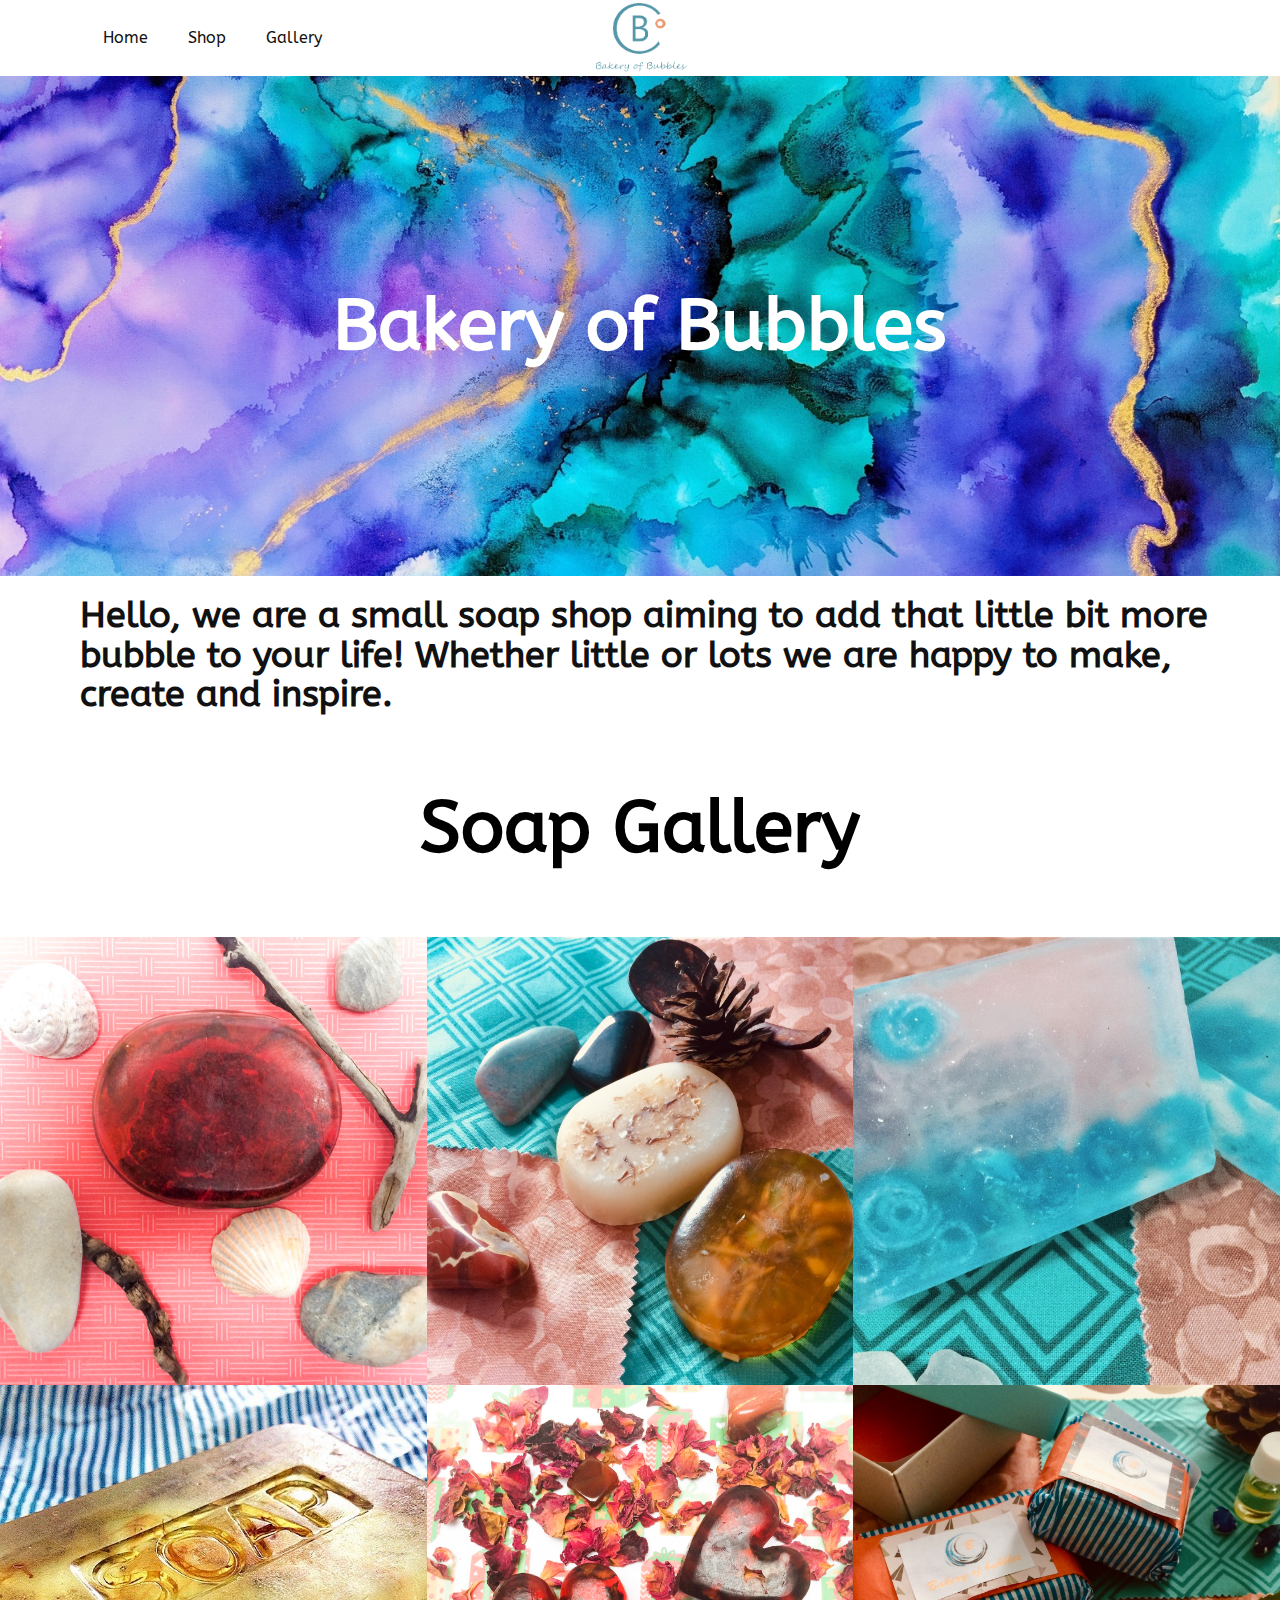
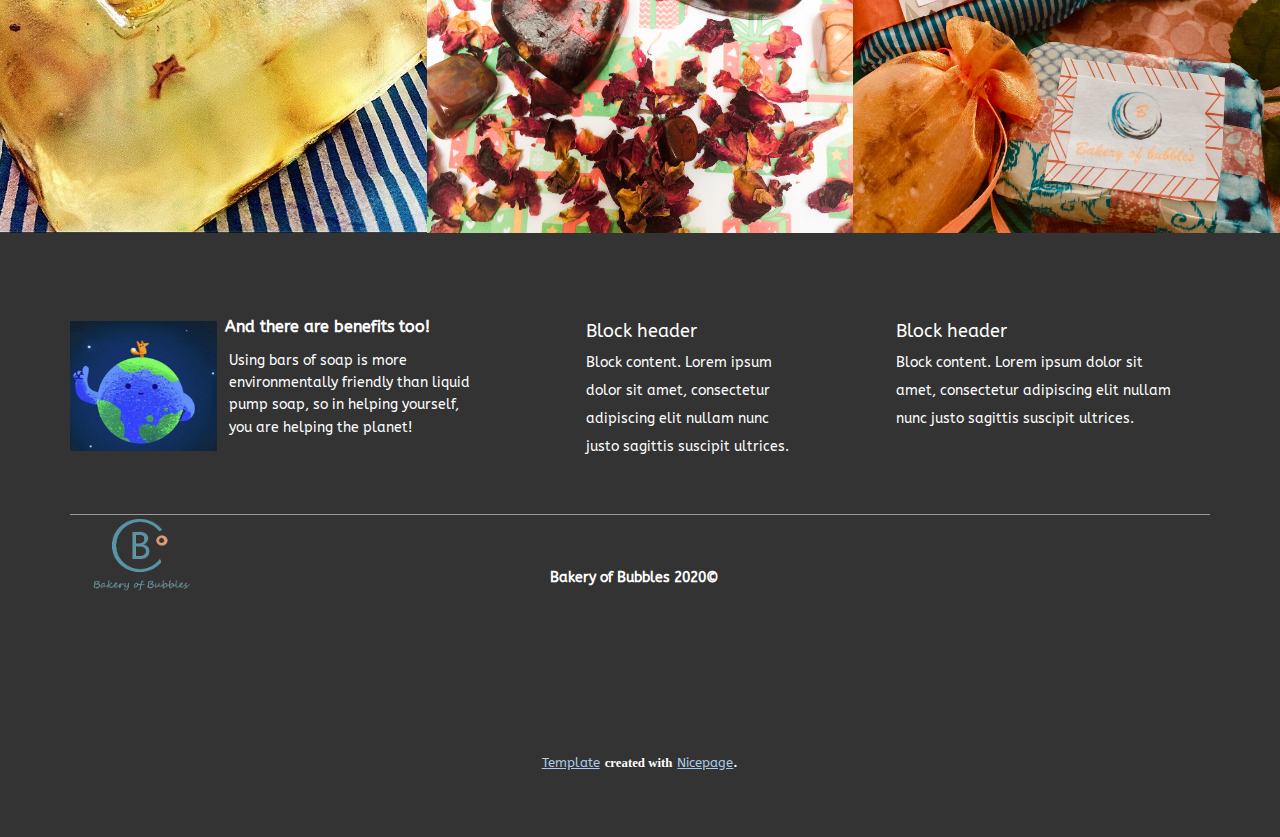
==== index.html @ 98da8d44 "rvfdrrved" ====
<!DOCTYPE html>
<html style="font-size: 16px;">
  <head>
    <meta name="viewport" content="width=device-width, initial-scale=1.0">
    <meta charset="utf-8">
    <meta name="keywords" content="Bakery of Bubbles">
    <meta name="description" content="">
    <meta name="page_type" content="np-template-header-footer-from-plugin">
    <title>Home</title>
    <link rel="stylesheet" href="nicepage.css" media="screen">
<link rel="stylesheet" href="Home.css" media="screen">
    <script class="u-script" type="text/javascript" src="jquery.js" defer=""></script>
    <script class="u-script" type="text/javascript" src="nicepage.js" defer=""></script>
    
    
    
    
    <link id="u-theme-google-font" rel="stylesheet" href="https://fonts.googleapis.com/css?family=ABeeZee">
    <link id="u-page-google-font" rel="stylesheet" href="https://fonts.googleapis.com/css?family=ABeeZee">
    <script type="application/ld+json">{
		"@context": "http://schema.org",
		"@type": "Organization",
		"name": "Bakery of bubbles",
		"url": "index.html",
		"logo": "images/BEST_BOB_LOGO_613_-removebg-preview.png"
}</script>
    <meta property="og:title" content="Home">
    <meta property="og:type" content="website">
    <meta name="theme-color" content="#478ac9">
    <link rel="canonical" href="index.html">
    <meta property="og:url" content="index.html">
  </head>
  <body data-home-page="Home.html" data-home-page-title="Home" class="u-body"><header class="u-clearfix u-header u-sticky u-white u-header" id="sec-894d"><div class="u-clearfix u-sheet u-valign-middle-lg u-valign-middle-md u-valign-middle-sm u-valign-middle-xl u-sheet-1">
        <a href="Home.html" class="u-image u-logo u-image-1" data-image-width="349" data-image-height="182">
          <img src="images/BEST_BOB_LOGO_613_-removebg-preview.png" class="u-logo-image u-logo-image-1" data-image-width="134.4287">
        </a>
        <nav class="u-menu u-menu-dropdown u-offcanvas u-menu-1">
          <div class="menu-collapse" style="font-size: 1rem; letter-spacing: 0;">
            <a class="u-button-style u-custom-left-right-menu-spacing u-custom-padding-bottom u-custom-top-bottom-menu-spacing u-nav-link u-text-active-palette-1-base u-text-hover-palette-2-base" href="#" style="padding: 4px 0; font-size: calc(1em + 8px);">
              <svg><use xmlns:xlink="http://www.w3.org/1999/xlink" xlink:href="#menu-hamburger"></use></svg>
              <svg version="1.1" xmlns="http://www.w3.org/2000/svg" xmlns:xlink="http://www.w3.org/1999/xlink"><defs><symbol id="menu-hamburger" viewBox="0 0 16 16" style="width: 16px; height: 16px;"><rect y="1" width="16" height="2"></rect><rect y="7" width="16" height="2"></rect><rect y="13" width="16" height="2"></rect>
</symbol>
</defs></svg>
            </a>
          </div>
          <div class="u-custom-menu u-nav-container">
            <ul class="u-nav u-unstyled u-nav-1"><li class="u-nav-item"><a class="u-button-style u-nav-link" href="Home.html">Home</a>
</li><li class="u-nav-item"><a class="u-button-style u-nav-link" href="Shop.html">Shop</a>
</li><li class="u-nav-item"><a class="u-button-style u-nav-link" href="Gallery.html">Gallery</a>
</li></ul>
          </div>
          <div class="u-custom-menu u-nav-container-collapse">
            <div class="u-black u-container-style u-inner-container-layout u-opacity u-opacity-95 u-sidenav">
              <div class="u-menu-close"></div>
              <ul class="u-align-center u-nav u-popupmenu-items u-unstyled u-nav-2"><li class="u-nav-item"><a class="u-button-style u-nav-link" href="Home.html">Home</a>
</li><li class="u-nav-item"><a class="u-button-style u-nav-link" href="Shop.html">Shop</a>
</li><li class="u-nav-item"><a class="u-button-style u-nav-link" href="Gallery.html">Gallery</a>
</li></ul>
            </div>
            <div class="u-black u-menu-overlay u-opacity u-opacity-70"></div>
          </div>
        </nav>
        <div class="u-clearfix u-custom-html u-custom-html-1">
          <div class="ec-cart-widget"></div>
          <div>
            <script data-cfasync="false" type="text/javascript" src="https://app.ecwid.com/script.js?17735361&amp;data_platform=code&amp;data_date=2020-04-22" charset="utf-8"></script>
            <script type="text/javascript">Ecwid.init();</script>
          </div>
        </div>
      </div></header>
    <section class="u-clearfix u-image u-section-1" id="sec-71a6" data-image-width="1600" data-image-height="1049">
      <div class="u-clearfix u-sheet u-valign-middle u-sheet-1">
        <h1 class="u-align-center u-custom-font u-text u-text-white u-title u-text-1">Bakery of Bubbles</h1>
      </div>
    </section>
    <section class="u-clearfix u-section-2" id="sec-4a7a">
      <div class="u-clearfix u-sheet u-sheet-1">
        <h2 class="u-custom-font u-text u-text-1">Hello, we are a small soap shop aiming to add that little bit more bubble to your life! Whether little or lots we are happy to make, create and inspire.</h2>
      </div>
    </section>
    <section class="u-clearfix u-valign-bottom u-section-3" id="sec-afa7">
      <p class="u-custom-font u-text u-text-black u-text-default u-text-1">Soap Gallery</p>
      <div class="u-expanded-width u-gallery u-lightbox u-show-text-on-hover u-gallery-1">
        <div class="u-effect-fade u-gallery-item">
          <div class="u-back-slide u-back-slide-1"></div>
          <div class="u-over-slide u-shading u-over-slide-1">
            <h3 class="u-gallery-heading"></h3>
            <p class="u-gallery-text"></p>
          </div>
        </div>
        <div class="u-effect-fade u-gallery-item">
          <div class="u-back-slide u-back-slide-2"></div>
          <div class="u-over-slide u-shading u-over-slide-2">
            <h3 class="u-gallery-heading"></h3>
            <p class="u-gallery-text"></p>
          </div>
        </div>
        <div class="u-effect-fade u-gallery-item">
          <div class="u-back-slide u-back-slide-3"></div>
          <div class="u-over-slide u-shading u-over-slide-3">
            <h3 class="u-gallery-heading"></h3>
            <p class="u-gallery-text"></p>
          </div>
        </div>
        <div class="u-effect-fade u-gallery-item">
          <div class="u-back-slide u-back-slide-4"></div>
          <div class="u-over-slide u-shading u-over-slide-4">
            <h3 class="u-gallery-heading"></h3>
            <p class="u-gallery-text"></p>
          </div>
        </div>
        <div class="u-effect-fade u-gallery-item">
          <div class="u-back-slide u-back-slide-5"></div>
          <div class="u-over-slide u-shading u-over-slide-5">
            <h3 class="u-gallery-heading"></h3>
            <p class="u-gallery-text"></p>
          </div>
        </div>
        <div class="u-effect-fade u-gallery-item">
          <div class="u-back-slide u-back-slide-6" data-image-width="1600" data-image-height="1600"></div>
          <div class="u-over-slide u-shading u-over-slide-6">
            <h3 class="u-gallery-heading"></h3>
            <p class="u-gallery-text"></p>
          </div>
        </div>
      </div>
    </section>
    
    
    <footer class="u-clearfix u-footer u-grey-80" id="sec-dd72"><div class="u-clearfix u-sheet u-sheet-1">
        <div class="u-clearfix u-expanded-width u-gutter-24 u-layout-wrap u-layout-wrap-1">
          <div class="u-gutter-0 u-layout">
            <div class="u-layout-row">
              <div class="u-align-left u-container-style u-layout-cell u-left-cell u-size-20-md u-size-24 u-layout-cell-1">
                <div class="u-container-layout u-valign-top-md u-container-layout-1">
                  <img src="images/BakeryofBubbles-GoogleChrome23_04_202011_40_282.png" alt="" class="u-image u-image-default u-image-1" data-image-width="229" data-image-height="222">
                  <p class="u-custom-font u-text u-text-1">And there are benefits too!</p>
                  <p class="u-custom-font u-small-text u-text u-text-variant u-text-2">Using bars of soap is more environmentally friendly than liquid pump soap, so in helping yourself, you are helping the planet!&nbsp;</p>
                </div>
              </div>
              <div class="u-align-left u-container-style u-layout-cell u-size-16 u-size-20-md u-layout-cell-2">
                <div class="u-container-layout u-container-layout-2"><!--position-->
                  <div data-position="" class="u-position u-position-1"><!--block-->
                    <div class="u-block">
                      <div class="u-block-container u-clearfix"><!--block_header-->
                        <h5 class="u-block-header u-text u-text-3"><!--block_header_content--> Block header <!--/block_header_content--></h5><!--/block_header--><!--block_content-->
                        <div class="u-block-content u-text u-text-4"><!--block_content_content--> Block content. Lorem ipsum dolor sit amet, consectetur adipiscing elit nullam nunc justo sagittis suscipit ultrices. <!--/block_content_content--></div><!--/block_content-->
                      </div>
                    </div><!--/block-->
                  </div><!--/position-->
                </div>
              </div>
              <div class="u-align-left u-container-style u-layout-cell u-right-cell u-size-20 u-size-20-md u-layout-cell-3">
                <div class="u-container-layout u-container-layout-3"><!--position-->
                  <div data-position="" class="u-position u-position-2"><!--block-->
                    <div class="u-block">
                      <div class="u-block-container u-clearfix"><!--block_header-->
                        <h5 class="u-block-header u-text u-text-5"><!--block_header_content--> Block header <!--/block_header_content--></h5><!--/block_header--><!--block_content-->
                        <div class="u-block-content u-text u-text-6"><!--block_content_content--> Block content. Lorem ipsum dolor sit amet, consectetur adipiscing elit nullam nunc justo sagittis suscipit ultrices. <!--/block_content_content--></div><!--/block_content-->
                      </div>
                    </div><!--/block-->
                  </div><!--/position-->
                </div>
              </div>
            </div>
          </div>
        </div>
        <div class="u-border-1 u-border-white u-expanded-width u-line u-line-horizontal u-opacity u-opacity-50 u-line-1"></div>
        <a href="#" class="u-image u-logo u-image-2" data-image-width="349" data-image-height="182">
          <img src="images/BEST_BOB_LOGO_613_-removebg-preview.png" class="u-logo-image u-logo-image-1" data-image-width="141.0189">
        </a>
        <p class="u-custom-font u-text u-text-7">Bakery of Bubbles 2020©</p>
      </div></footer>
    <section class="u-backlink u-clearfix u-grey-80">
      <a class="u-link" href="https://nicepage.com/html" target="_blank">
        <span>Template</span>
      </a>
      <p class="u-text">
        <span>created with</span>
      </p>
      <a class="u-link" href="https://nicepage.com" target="_blank">
        <span>Nicepage</span>
      </a>. 
    </section>
  </body>
</html>
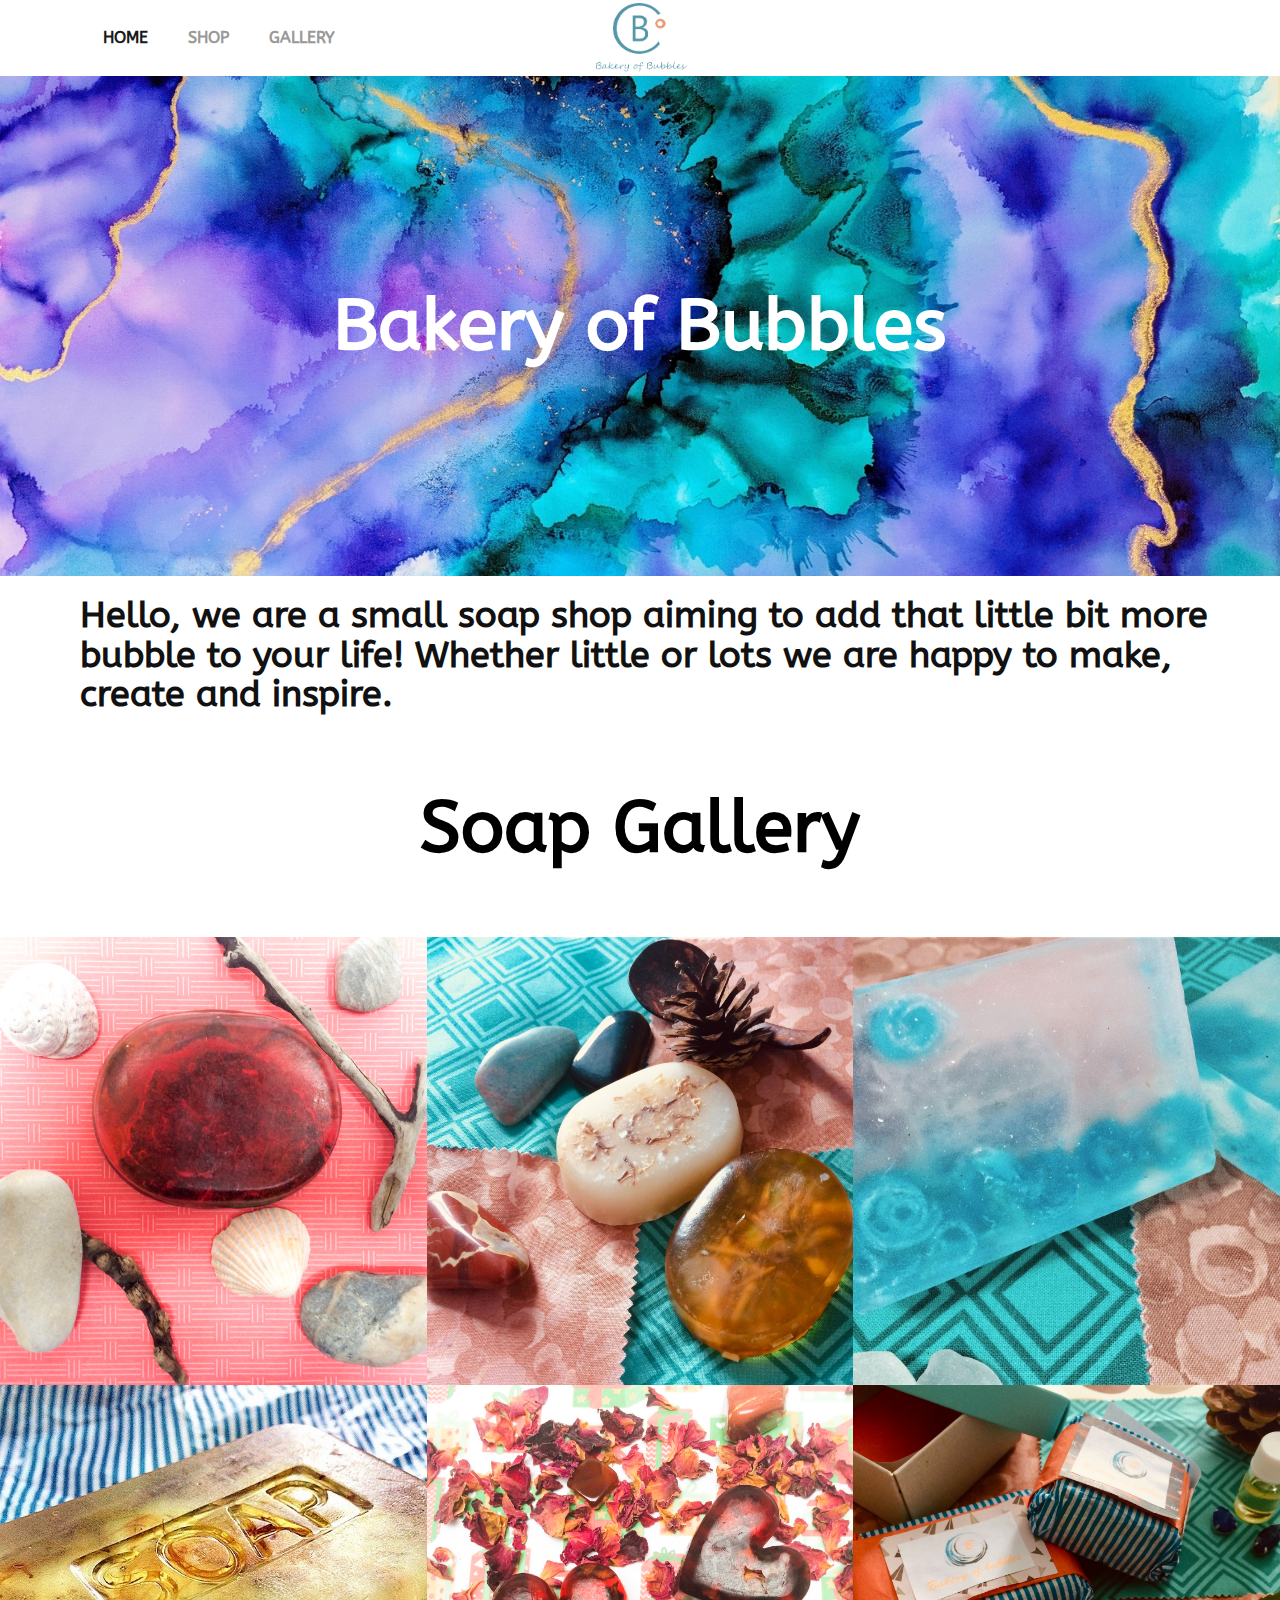
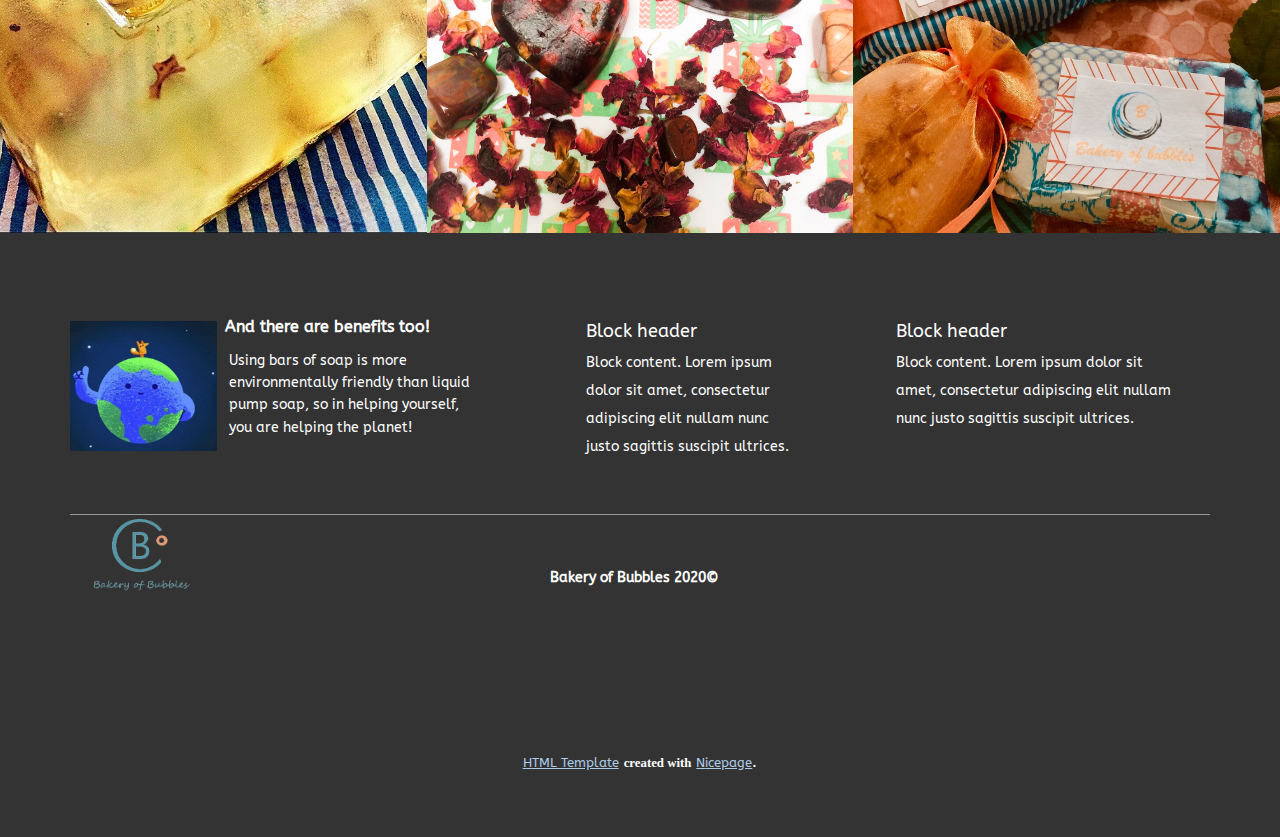
==== commit 1f2ca811: "ythgffehtdrzfhr" ====
--- a/index.html
+++ b/index.html
@@ -35,8 +35,8 @@
           <img src="images/BEST_BOB_LOGO_613_-removebg-preview.png" class="u-logo-image u-logo-image-1" data-image-width="134.4287">
         </a>
         <nav class="u-menu u-menu-dropdown u-offcanvas u-menu-1">
-          <div class="menu-collapse" style="font-size: 1rem; letter-spacing: 0;">
-            <a class="u-button-style u-custom-left-right-menu-spacing u-custom-padding-bottom u-custom-top-bottom-menu-spacing u-nav-link u-text-active-palette-1-base u-text-hover-palette-2-base" href="#" style="padding: 4px 0; font-size: calc(1em + 8px);">
+          <div class="menu-collapse" style="font-size: 1rem; letter-spacing: 0; font-weight: 700; text-transform: uppercase;">
+            <a class="u-button-style u-custom-left-right-menu-spacing u-custom-padding-bottom u-custom-text-active-color u-custom-text-hover-color u-custom-top-bottom-menu-spacing u-nav-link u-text-active-palette-1-base u-text-grey-40 u-text-hover-palette-2-base" href="#" style="padding: 4px 0; font-size: calc(1em + 8px);">
               <svg><use xmlns:xlink="http://www.w3.org/1999/xlink" xlink:href="#menu-hamburger"></use></svg>
               <svg version="1.1" xmlns="http://www.w3.org/2000/svg" xmlns:xlink="http://www.w3.org/1999/xlink"><defs><symbol id="menu-hamburger" viewBox="0 0 16 16" style="width: 16px; height: 16px;"><rect y="1" width="16" height="2"></rect><rect y="7" width="16" height="2"></rect><rect y="13" width="16" height="2"></rect>
 </symbol>
@@ -44,9 +44,9 @@
             </a>
           </div>
           <div class="u-custom-menu u-nav-container">
-            <ul class="u-nav u-unstyled u-nav-1"><li class="u-nav-item"><a class="u-button-style u-nav-link" href="Home.html">Home</a>
-</li><li class="u-nav-item"><a class="u-button-style u-nav-link" href="Shop.html">Shop</a>
-</li><li class="u-nav-item"><a class="u-button-style u-nav-link" href="Gallery.html">Gallery</a>
+            <ul class="u-nav u-spacing-0 u-unstyled u-nav-1"><li class="u-nav-item"><a class="u-button-style u-nav-link u-text-active-grey-90 u-text-grey-40 u-text-hover-grey-70" href="Home.html" style="padding: 10px 20px;">Home</a>
+</li><li class="u-nav-item"><a class="u-button-style u-nav-link u-text-active-grey-90 u-text-grey-40 u-text-hover-grey-70" href="Shop.html" style="padding: 10px 20px;">Shop</a>
+</li><li class="u-nav-item"><a class="u-button-style u-nav-link u-text-active-grey-90 u-text-grey-40 u-text-hover-grey-70" href="Gallery.html" style="padding: 10px 20px;">Gallery</a>
 </li></ul>
           </div>
           <div class="u-custom-menu u-nav-container-collapse">
@@ -172,13 +172,13 @@
         <p class="u-custom-font u-text u-text-7">Bakery of Bubbles 2020©</p>
       </div></footer>
     <section class="u-backlink u-clearfix u-grey-80">
-      <a class="u-link" href="https://nicepage.com/html" target="_blank">
-        <span>Template</span>
+      <a class="u-link" href="https://nicepage.com/html-templates" target="_blank">
+        <span>HTML Template</span>
       </a>
       <p class="u-text">
         <span>created with</span>
       </p>
-      <a class="u-link" href="https://nicepage.com" target="_blank">
+      <a class="u-link" href="https://nicepage.com/html-templates" target="_blank">
         <span>Nicepage</span>
       </a>. 
     </section>
--- a/nicepage.css
+++ b/nicepage.css
@@ -26818,7 +26818,7 @@
 .u-header .u-image-1 {margin: 3px auto 0}
 .u-header .u-logo-image-1 {max-width: 134px; max-height: 134px}
 .u-header .u-menu-1 {margin: -53px auto 0 13px}
-.u-header .u-nav-1 {font-size: 1rem; letter-spacing: 0}
+.u-header .u-nav-1 {font-size: 1rem; letter-spacing: 0; font-weight: 700; text-transform: uppercase}
 .u-header .u-nav-2 {font-size: 1rem; letter-spacing: 0}
 .u-header .u-custom-html-1 {min-height: 50px; width: 57px; margin: -44px 11px 14px 1072px} 
 @media (max-width: 1199px){ .u-header .u-image-1 {width: 135px}
@@ -26829,8 +26829,8 @@
 .u-header .u-menu-1 {width: auto; margin-left: 13px}
 .u-header .u-custom-html-1 {margin-left: 483px} }
 @media (max-width: 575px){ .u-header .u-sheet-1 {min-height: 74px}
-.u-header .u-image-1 {margin-left: 103px; width: auto}
-.u-header .u-custom-html-1 {min-height: 58px; width: auto; margin: -37px -30px 7px 314px} }
+.u-header .u-image-1 {margin-left: 103px}
+.u-header .u-custom-html-1 {min-height: 58px; margin: -37px -30px 7px 314px} }
  .u-footer .u-sheet-1 {min-height: 330px}
 .u-footer .u-layout-wrap-1 {margin: 60px auto 0 0}
 .u-footer .u-layout-cell-1 {background-image: none; min-height: 215px}
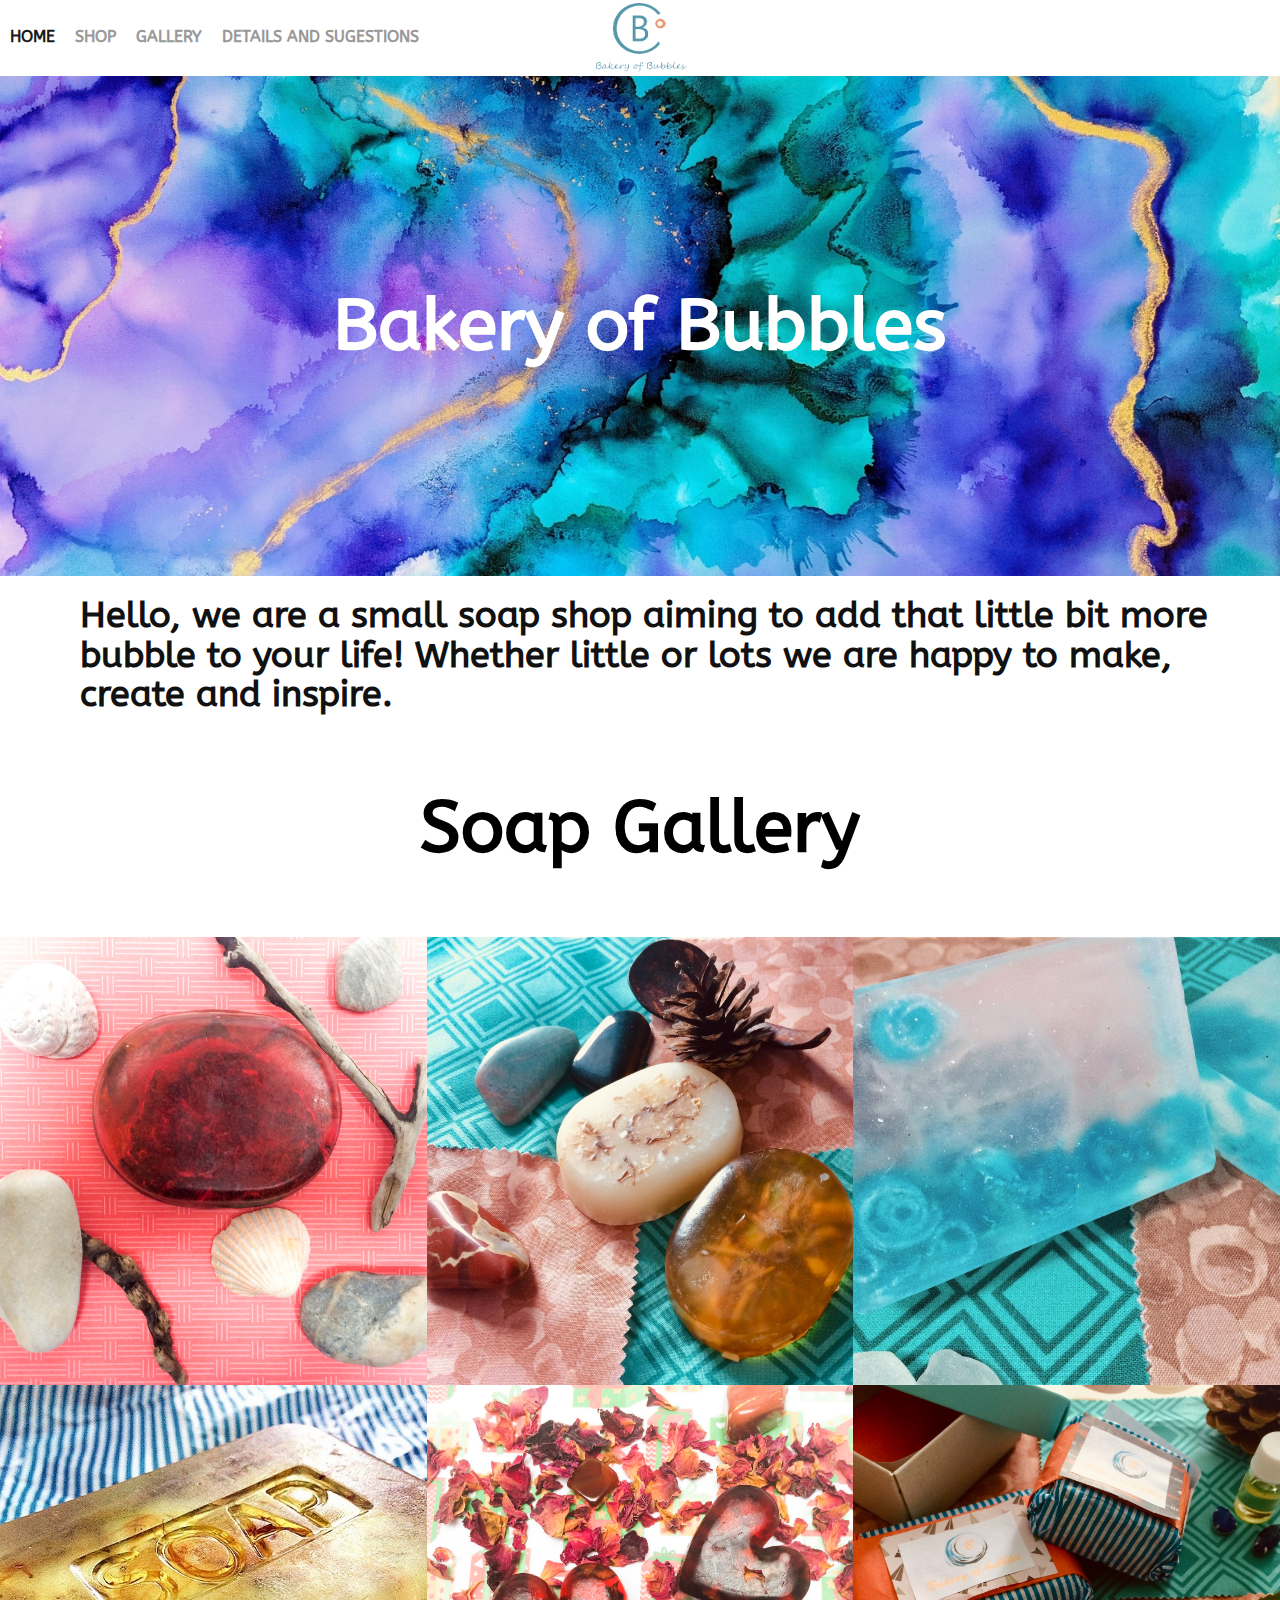
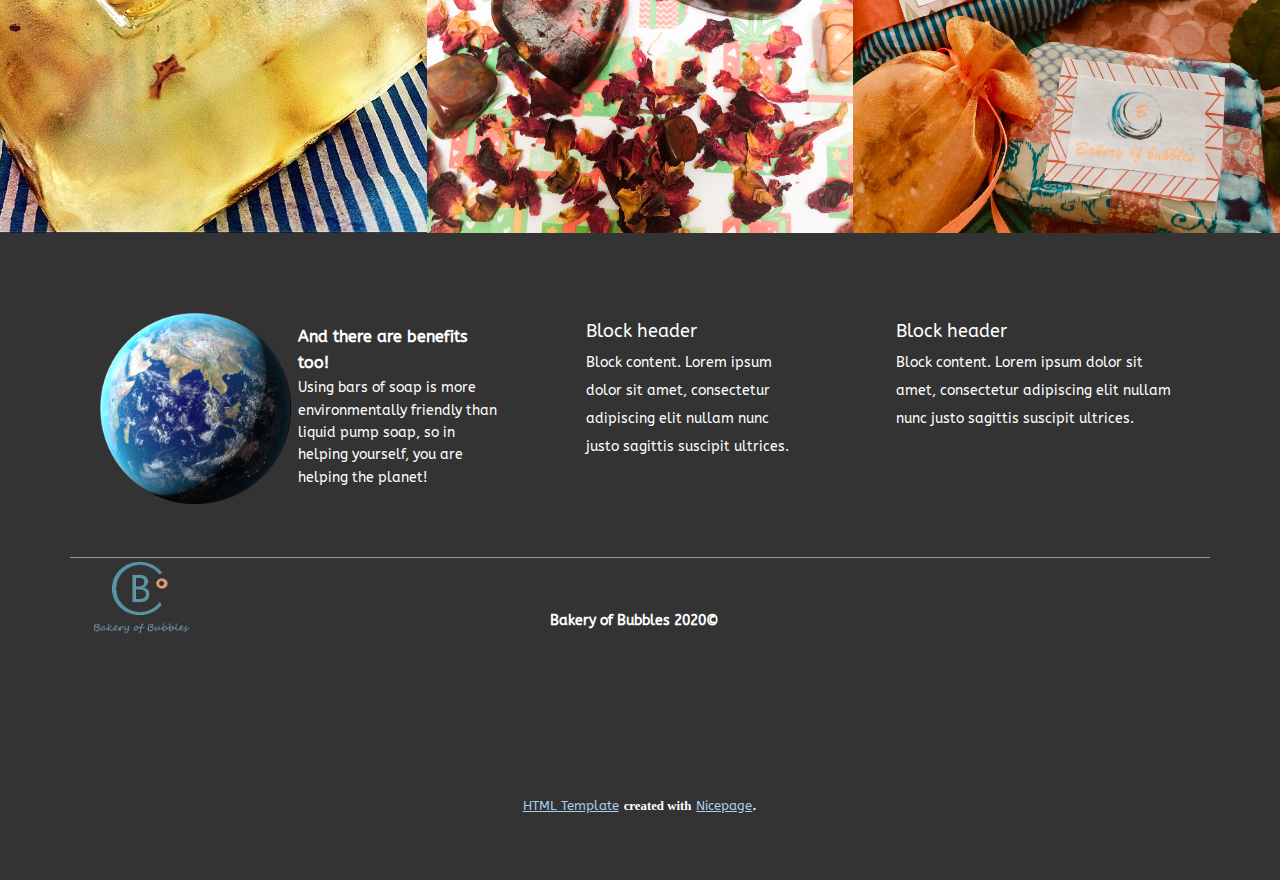
==== commit 1c2dacfc: "hjgmgfhstrgg" ====
--- a/index.html
+++ b/index.html
@@ -30,7 +30,7 @@
     <link rel="canonical" href="index.html">
     <meta property="og:url" content="index.html">
   </head>
-  <body data-home-page="Home.html" data-home-page-title="Home" class="u-body"><header class="u-clearfix u-header u-sticky u-white u-header" id="sec-894d"><div class="u-clearfix u-sheet u-valign-middle-lg u-valign-middle-md u-valign-middle-sm u-valign-middle-xl u-sheet-1">
+  <body data-home-page="Home.html" data-home-page-title="Home" class="u-body"><header class="u-clearfix u-header u-sticky u-white u-header" id="sec-894d"><div class="u-clearfix u-sheet u-sheet-1">
         <a href="Home.html" class="u-image u-logo u-image-1" data-image-width="349" data-image-height="182">
           <img src="images/BEST_BOB_LOGO_613_-removebg-preview.png" class="u-logo-image u-logo-image-1" data-image-width="134.4287">
         </a>
@@ -44,17 +44,19 @@
             </a>
           </div>
           <div class="u-custom-menu u-nav-container">
-            <ul class="u-nav u-spacing-0 u-unstyled u-nav-1"><li class="u-nav-item"><a class="u-button-style u-nav-link u-text-active-grey-90 u-text-grey-40 u-text-hover-grey-70" href="Home.html" style="padding: 10px 20px;">Home</a>
-</li><li class="u-nav-item"><a class="u-button-style u-nav-link u-text-active-grey-90 u-text-grey-40 u-text-hover-grey-70" href="Shop.html" style="padding: 10px 20px;">Shop</a>
-</li><li class="u-nav-item"><a class="u-button-style u-nav-link u-text-active-grey-90 u-text-grey-40 u-text-hover-grey-70" href="Gallery.html" style="padding: 10px 20px;">Gallery</a>
+            <ul class="u-nav u-spacing-0 u-unstyled u-nav-1"><li class="u-nav-item"><a class="u-button-style u-nav-link u-text-active-grey-90 u-text-grey-40 u-text-hover-grey-70" href="Home.html" style="padding: 10px;">Home</a>
+</li><li class="u-nav-item"><a class="u-button-style u-nav-link u-text-active-grey-90 u-text-grey-40 u-text-hover-grey-70" href="Shop.html" style="padding: 10px;">Shop</a>
+</li><li class="u-nav-item"><a class="u-button-style u-nav-link u-text-active-grey-90 u-text-grey-40 u-text-hover-grey-70" href="Gallery.html" style="padding: 10px;">Gallery</a>
+</li><li class="u-nav-item"><a class="u-button-style u-nav-link u-text-active-grey-90 u-text-grey-40 u-text-hover-grey-70" href="Details-and-Sugestions.html" style="padding: 10px;">Details and Sugestions</a>
 </li></ul>
           </div>
           <div class="u-custom-menu u-nav-container-collapse">
             <div class="u-black u-container-style u-inner-container-layout u-opacity u-opacity-95 u-sidenav">
               <div class="u-menu-close"></div>
-              <ul class="u-align-center u-nav u-popupmenu-items u-unstyled u-nav-2"><li class="u-nav-item"><a class="u-button-style u-nav-link" href="Home.html">Home</a>
-</li><li class="u-nav-item"><a class="u-button-style u-nav-link" href="Shop.html">Shop</a>
-</li><li class="u-nav-item"><a class="u-button-style u-nav-link" href="Gallery.html">Gallery</a>
+              <ul class="u-align-center u-nav u-popupmenu-items u-unstyled u-nav-2"><li class="u-nav-item"><a class="u-button-style u-nav-link" href="Home.html" style="padding: 10px;">Home</a>
+</li><li class="u-nav-item"><a class="u-button-style u-nav-link" href="Shop.html" style="padding: 10px;">Shop</a>
+</li><li class="u-nav-item"><a class="u-button-style u-nav-link" href="Gallery.html" style="padding: 10px;">Gallery</a>
+</li><li class="u-nav-item"><a class="u-button-style u-nav-link" href="Details-and-Sugestions.html" style="padding: 10px;">Details and Sugestions</a>
 </li></ul>
             </div>
             <div class="u-black u-menu-overlay u-opacity u-opacity-70"></div>
@@ -132,10 +134,10 @@
           <div class="u-gutter-0 u-layout">
             <div class="u-layout-row">
               <div class="u-align-left u-container-style u-layout-cell u-left-cell u-size-20-md u-size-24 u-layout-cell-1">
-                <div class="u-container-layout u-valign-top-md u-container-layout-1">
-                  <img src="images/BakeryofBubbles-GoogleChrome23_04_202011_40_282.png" alt="" class="u-image u-image-default u-image-1" data-image-width="229" data-image-height="222">
+                <div class="u-container-layout u-container-layout-1">
+                  <img src="images/4-2-earth-png-file.png" alt="" class="u-image u-image-default u-image-1" data-image-width="1000" data-image-height="999">
                   <p class="u-custom-font u-text u-text-1">And there are benefits too!</p>
-                  <p class="u-custom-font u-small-text u-text u-text-variant u-text-2">Using bars of soap is more environmentally friendly than liquid pump soap, so in helping yourself, you are helping the planet!&nbsp;</p>
+                  <p class="u-large-text u-text u-text-variant u-text-2">Using bars of soap is more environmentally friendly than liquid pump soap, so in helping yourself, you are helping the planet!</p>
                 </div>
               </div>
               <div class="u-align-left u-container-style u-layout-cell u-size-16 u-size-20-md u-layout-cell-2">
@@ -165,7 +167,7 @@
             </div>
           </div>
         </div>
-        <div class="u-border-1 u-border-white u-expanded-width u-line u-line-horizontal u-opacity u-opacity-50 u-line-1"></div>
+        <div class="u-border-1 u-border-white u-expanded-width-lg u-expanded-width-xl u-line u-line-horizontal u-opacity u-opacity-50 u-line-1"></div>
         <a href="#" class="u-image u-logo u-image-2" data-image-width="349" data-image-height="182">
           <img src="images/BEST_BOB_LOGO_613_-removebg-preview.png" class="u-logo-image u-logo-image-1" data-image-width="141.0189">
         </a>
--- a/nicepage.css
+++ b/nicepage.css
@@ -26817,75 +26817,81 @@
 .u-header .u-sheet-1 {min-height: 76px}
 .u-header .u-image-1 {margin: 3px auto 0}
 .u-header .u-logo-image-1 {max-width: 134px; max-height: 134px}
-.u-header .u-menu-1 {margin: -53px auto 0 13px}
+.u-header .u-menu-1 {margin: -54px auto 0 -70px}
 .u-header .u-nav-1 {font-size: 1rem; letter-spacing: 0; font-weight: 700; text-transform: uppercase}
 .u-header .u-nav-2 {font-size: 1rem; letter-spacing: 0}
-.u-header .u-custom-html-1 {min-height: 50px; width: 57px; margin: -44px 11px 14px 1072px} 
+.u-header .u-custom-html-1 {min-height: 50px; width: 57px; margin: -43px 11px 14px 1072px} 
 @media (max-width: 1199px){ .u-header .u-image-1 {width: 135px}
-.u-header .u-menu-1 {margin-left: 0}
+.u-header .u-menu-1 {width: auto; margin-left: -31px}
 .u-header .u-custom-html-1 {height: auto; margin-right: 0; margin-left: 883px} }
-@media (max-width: 991px){ .u-header .u-custom-html-1 {margin-left: 663px} }
+@media (max-width: 991px){ .u-header .u-menu-1 {margin-left: 0}
+.u-header .u-custom-html-1 {margin-left: 663px} }
 @media (max-width: 767px){ .u-header .u-sheet-1 {min-height: 77px}
-.u-header .u-menu-1 {width: auto; margin-left: 13px}
-.u-header .u-custom-html-1 {margin-left: 483px} }
+.u-header .u-menu-1 {margin-left: 13px}
+.u-header .u-custom-html-1 {margin-bottom: 14px; margin-left: 483px} }
 @media (max-width: 575px){ .u-header .u-sheet-1 {min-height: 74px}
 .u-header .u-image-1 {margin-left: 103px}
 .u-header .u-custom-html-1 {min-height: 58px; margin: -37px -30px 7px 314px} }
  .u-footer .u-sheet-1 {min-height: 330px}
 .u-footer .u-layout-wrap-1 {margin: 60px auto 0 0}
-.u-footer .u-layout-cell-1 {background-image: none; min-height: 215px}
+.u-footer .u-layout-cell-1 {background-image: none; min-height: 255px}
 .u-footer .u-container-layout-1 {padding: 20px 30px}
-.u-footer .u-image-1 {width: 147px; height: 130px; margin: 8px auto 0 -30px}
-.u-footer .u-text-1 {font-size: 1rem; background-image: none; font-family: ABeeZee; margin: -137px 0 0 125px}
-.u-footer .u-text-2 {background-image: none; font-family: ABeeZee; margin: 10px 4px 0 129px}
-.u-footer .u-layout-cell-2 {min-height: 131px}
+.u-footer .u-image-1 {width: 191px; height: 191px; margin: 0 auto 0 0}
+.u-footer .u-text-1 {font-family: ABeeZee; background-image: none; font-size: 1rem; margin: -180px -19px 0 198px}
+.u-footer .u-text-2 {font-size: 0.875rem; margin: 2px -19px 0 198px}
+.u-footer .u-layout-cell-2 {min-height: 212px}
 .u-footer .u-container-layout-2 {padding: 20px 30px}
 .u-footer .u-position-1 {margin: 0 auto 0 20px}
 .u-footer .u-text-3 {font-size: 1.125rem; line-height: 2}
 .u-footer .u-text-4 {font-size: 0.875rem; line-height: 2}
-.u-footer .u-layout-cell-3 {min-height: 131px}
+.u-footer .u-layout-cell-3 {min-height: 212px}
 .u-footer .u-container-layout-3 {padding: 20px 30px}
 .u-footer .u-position-2 {margin: 0 auto 0 20px}
 .u-footer .u-text-5 {font-size: 1.125rem; line-height: 2}
 .u-footer .u-text-6 {font-size: 0.875rem; line-height: 2}
-.u-footer .u-line-1 {transform-origin: right center 0; width: 1140px; margin: 30px auto 0 0}
+.u-footer .u-line-1 {transform-origin: right center 0; width: 1140px; margin: 33px auto 0 0}
 .u-footer .u-image-2 {margin: 4px auto 0 0}
 .u-footer .u-logo-image-1 {max-width: 141px; max-height: 141px}
 .u-footer .u-text-7 {width: 180px; font-family: ABeeZee; font-size: 0.875rem; margin: -25px auto 60px} 
 @media (max-width: 1199px){ .u-footer .u-sheet-1 {min-height: 305px}
 .u-footer .u-layout-wrap-1 {margin-right: initial; margin-left: initial}
-.u-footer .u-layout-cell-1 {min-height: 131px}
+.u-footer .u-layout-cell-1 {min-height: 240px}
 .u-footer .u-container-layout-1 {padding-left: 25px; padding-right: 25px}
-.u-footer .u-image-1 {margin-top: 37px; margin-left: -10px}
-.u-footer .u-text-1 {width: auto; margin-top: -167px; margin-right: 0; margin-left: 149px}
-.u-footer .u-text-2 {margin-right: 0; margin-left: 149px}
+.u-footer .u-image-1 {width: 148px; height: 148px; margin-top: 25px; margin-left: 11px}
+.u-footer .u-text-1 {width: auto; margin-top: -162px; margin-right: -15px; margin-left: 170px}
+.u-footer .u-text-2 {margin-left: 170px}
+.u-footer .u-layout-cell-2 {min-height: 131px}
 .u-footer .u-position-1 {margin-left: 0}
+.u-footer .u-layout-cell-3 {min-height: 131px}
 .u-footer .u-position-2 {margin-left: 0}
 .u-footer .u-line-1 {margin-right: initial; margin-left: initial; width: auto} }
-@media (max-width: 991px){ .u-footer .u-sheet-1 {min-height: 474px}
-.u-footer .u-layout-wrap-1 {margin-top: 5px; margin-right: initial; margin-left: initial}
+@media (max-width: 991px){ .u-footer .u-sheet-1 {min-height: 505px}
+.u-footer .u-layout-wrap-1 {margin-top: 23px; margin-right: initial; margin-left: initial}
 .u-footer .u-layout-cell-1 {min-height: 100px}
 .u-footer .u-container-layout-1 {padding-left: 30px; padding-right: 30px}
-.u-footer .u-image-1 {margin-top: 0; margin-left: 0}
-.u-footer .u-text-1 {margin-top: 0; margin-right: 2px; margin-left: -2px}
-.u-footer .u-text-2 {width: auto; margin-top: 0; margin-right: 5px; margin-left: -2px}
-.u-footer .u-layout-cell-2 {min-height: 100px}
-.u-footer .u-layout-cell-3 {min-height: 100px}
-.u-footer .u-line-1 {margin-top: 0; width: auto; margin-right: initial; margin-left: initial} }
+.u-footer .u-image-1 {margin-top: -12px; margin-left: 5px}
+.u-footer .u-text-1 {margin-top: 4px; margin-right: -4px; margin-left: -6px}
+.u-footer .u-text-2 {margin: -4px -4px -20px}
+.u-footer .u-layout-cell-2 {min-height: 362px}
+.u-footer .u-layout-cell-3 {min-height: 362px}
+.u-footer .u-line-1 {width: 720px; margin-top: 8px; margin-left: 0; margin-right: 0} }
 @media (max-width: 767px){ .u-footer .u-sheet-1 {min-height: 741px}
 .u-footer .u-layout-wrap-1 {margin-top: 4px; margin-right: initial; margin-left: initial}
 .u-footer .u-container-layout-1 {padding-left: 10px; padding-right: 10px}
-.u-footer .u-image-1 {margin-top: 14px; margin-left: 10px}
-.u-footer .u-text-1 {margin-top: -130px; margin-right: 90px; margin-left: 170px}
-.u-footer .u-text-2 {margin-right: 14px; margin-left: 170px}
+.u-footer .u-image-1 {margin-top: -8px; margin-left: auto}
+.u-footer .u-text-1 {margin-top: 0; margin-right: -33px}
+.u-footer .u-layout-cell-2 {min-height: 122px}
 .u-footer .u-container-layout-2 {padding-left: 10px; padding-right: 10px}
+.u-footer .u-layout-cell-3 {min-height: 100px}
 .u-footer .u-container-layout-3 {padding-left: 10px; padding-right: 10px}
+.u-footer .u-line-1 {width: 540px}
 .u-footer .u-text-7 {margin-top: 152px; margin-bottom: 27px} }
-@media (max-width: 575px){ .u-footer .u-sheet-1 {min-height: 305px}
-.u-footer .u-image-1 {margin-top: 34px; margin-left: 0}
-.u-footer .u-text-1 {margin-top: -150px; margin-right: 0; margin-left: 157px}
-.u-footer .u-text-2 {margin-right: 0; margin-left: 157px}
-.u-footer .u-text-7 {margin-top: 10px; margin-bottom: 25px} }
+@media (max-width: 575px){ .u-footer .u-sheet-1 {min-height: 712px}
+.u-footer .u-text-1 {margin-right: -20px; margin-left: 0}
+.u-footer .u-text-2 {margin-left: 0; margin-right: 0}
+.u-footer .u-layout-cell-2 {min-height: 100px}
+.u-footer .u-line-1 {width: 340px}
+.u-footer .u-text-7 {margin-top: 10px; margin-bottom: 60px} }
 
  /*begin-variables base-font-size*/ 
  html { font-size: 16px; }
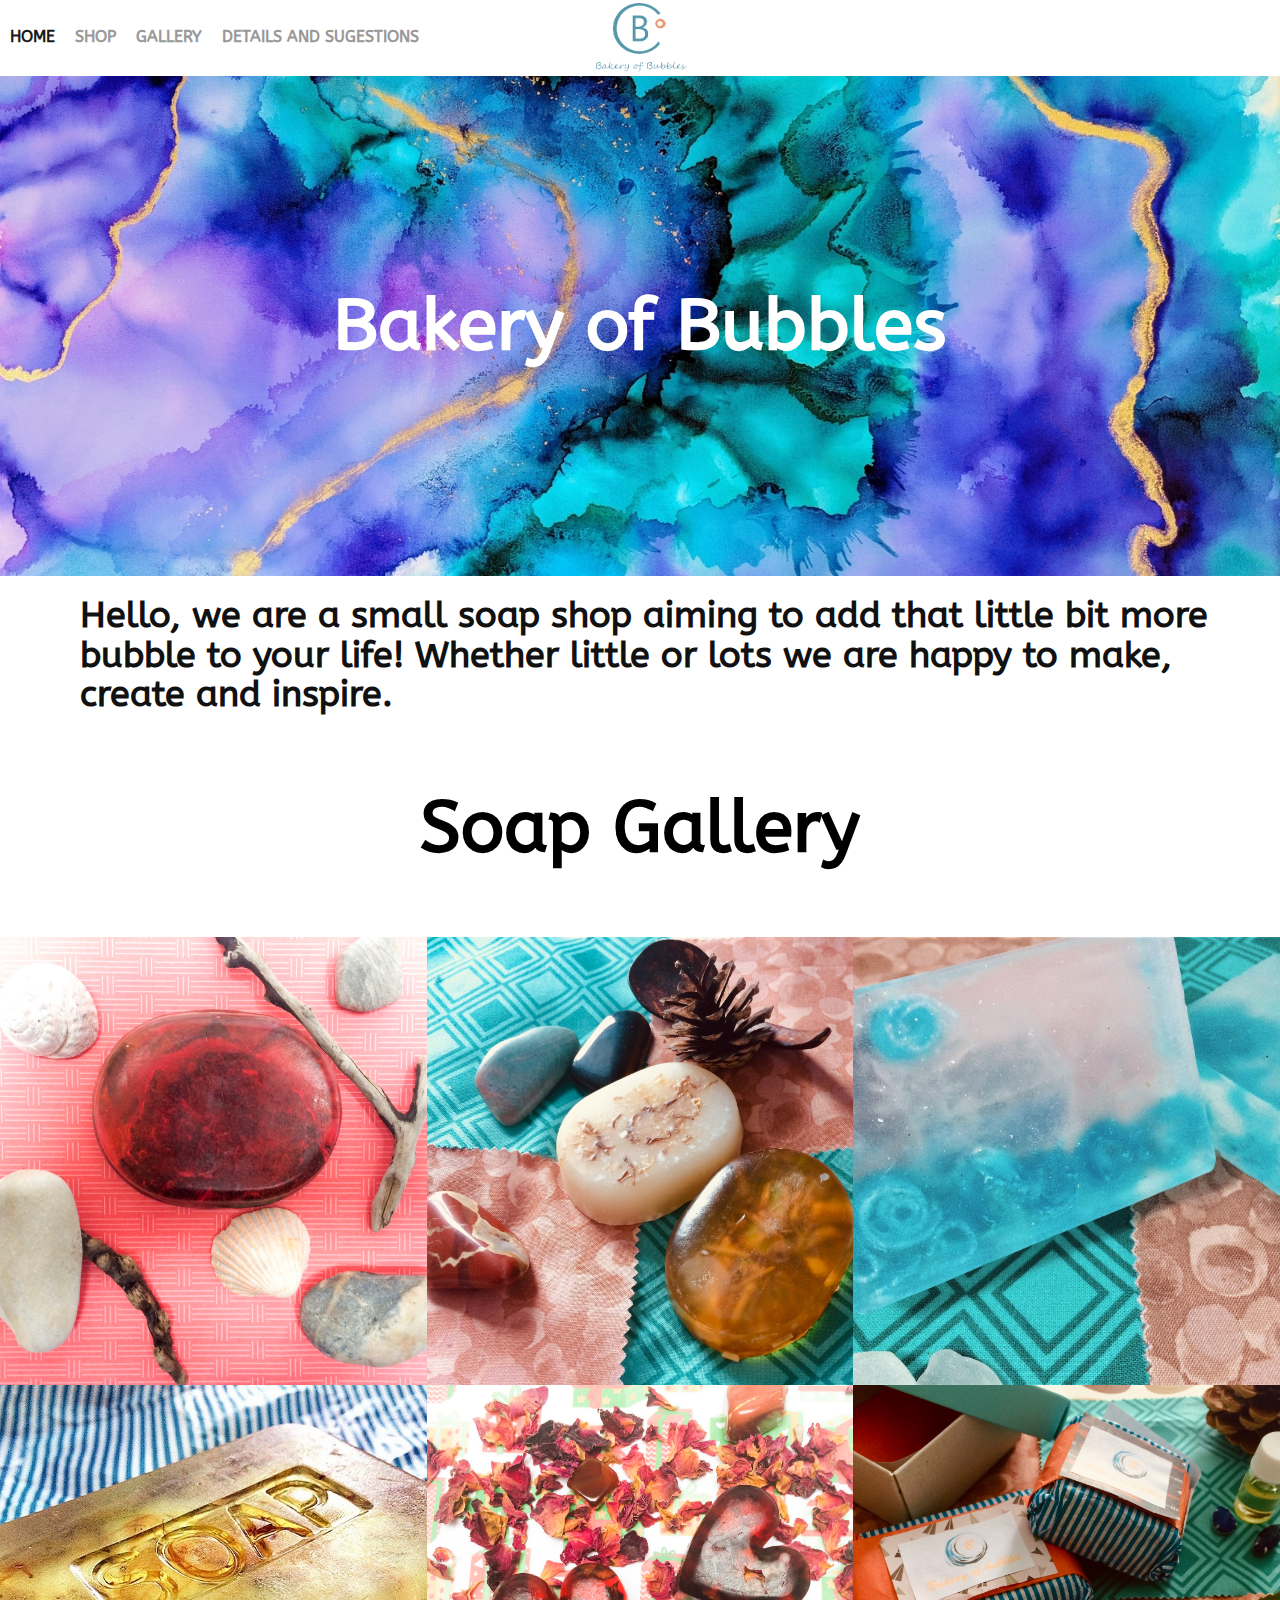
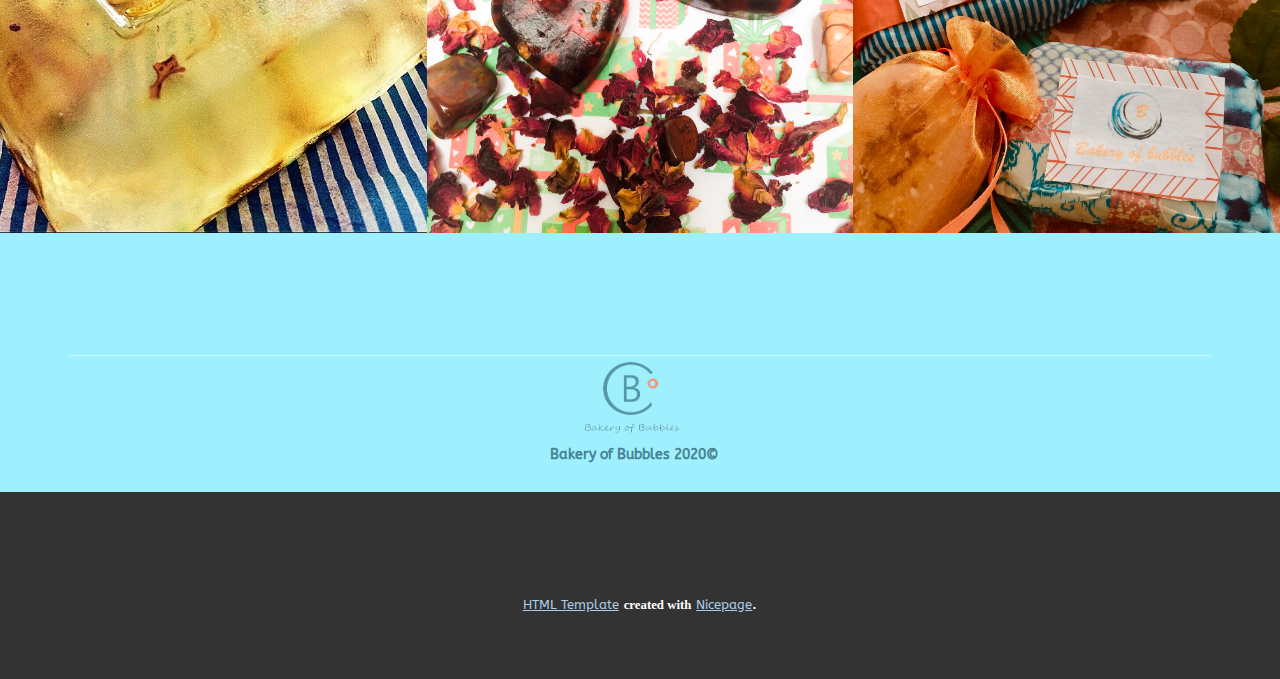
==== commit ed2a3e10: "sdefadfe" ====
--- a/index.html
+++ b/index.html
@@ -81,7 +81,7 @@
       </div>
     </section>
     <section class="u-clearfix u-valign-bottom u-section-3" id="sec-afa7">
-      <p class="u-custom-font u-text u-text-black u-text-default u-text-1">Soap Gallery</p>
+      <p class="u-align-center-xs u-custom-font u-text u-text-black u-text-1">Soap Gallery</p>
       <div class="u-expanded-width u-gallery u-lightbox u-show-text-on-hover u-gallery-1">
         <div class="u-effect-fade u-gallery-item">
           <div class="u-back-slide u-back-slide-1"></div>
@@ -129,49 +129,12 @@
     </section>
     
     
-    <footer class="u-clearfix u-footer u-grey-80" id="sec-dd72"><div class="u-clearfix u-sheet u-sheet-1">
-        <div class="u-clearfix u-expanded-width u-gutter-24 u-layout-wrap u-layout-wrap-1">
-          <div class="u-gutter-0 u-layout">
-            <div class="u-layout-row">
-              <div class="u-align-left u-container-style u-layout-cell u-left-cell u-size-20-md u-size-24 u-layout-cell-1">
-                <div class="u-container-layout u-container-layout-1">
-                  <img src="images/4-2-earth-png-file.png" alt="" class="u-image u-image-default u-image-1" data-image-width="1000" data-image-height="999">
-                  <p class="u-custom-font u-text u-text-1">And there are benefits too!</p>
-                  <p class="u-large-text u-text u-text-variant u-text-2">Using bars of soap is more environmentally friendly than liquid pump soap, so in helping yourself, you are helping the planet!</p>
-                </div>
-              </div>
-              <div class="u-align-left u-container-style u-layout-cell u-size-16 u-size-20-md u-layout-cell-2">
-                <div class="u-container-layout u-container-layout-2"><!--position-->
-                  <div data-position="" class="u-position u-position-1"><!--block-->
-                    <div class="u-block">
-                      <div class="u-block-container u-clearfix"><!--block_header-->
-                        <h5 class="u-block-header u-text u-text-3"><!--block_header_content--> Block header <!--/block_header_content--></h5><!--/block_header--><!--block_content-->
-                        <div class="u-block-content u-text u-text-4"><!--block_content_content--> Block content. Lorem ipsum dolor sit amet, consectetur adipiscing elit nullam nunc justo sagittis suscipit ultrices. <!--/block_content_content--></div><!--/block_content-->
-                      </div>
-                    </div><!--/block-->
-                  </div><!--/position-->
-                </div>
-              </div>
-              <div class="u-align-left u-container-style u-layout-cell u-right-cell u-size-20 u-size-20-md u-layout-cell-3">
-                <div class="u-container-layout u-container-layout-3"><!--position-->
-                  <div data-position="" class="u-position u-position-2"><!--block-->
-                    <div class="u-block">
-                      <div class="u-block-container u-clearfix"><!--block_header-->
-                        <h5 class="u-block-header u-text u-text-5"><!--block_header_content--> Block header <!--/block_header_content--></h5><!--/block_header--><!--block_content-->
-                        <div class="u-block-content u-text u-text-6"><!--block_content_content--> Block content. Lorem ipsum dolor sit amet, consectetur adipiscing elit nullam nunc justo sagittis suscipit ultrices. <!--/block_content_content--></div><!--/block_content-->
-                      </div>
-                    </div><!--/block-->
-                  </div><!--/position-->
-                </div>
-              </div>
-            </div>
-          </div>
-        </div>
+    <footer class="u-clearfix u-custom-color-1 u-footer" id="sec-dd72"><div class="u-clearfix u-sheet u-sheet-1">
         <div class="u-border-1 u-border-white u-expanded-width-lg u-expanded-width-xl u-line u-line-horizontal u-opacity u-opacity-50 u-line-1"></div>
-        <a href="#" class="u-image u-logo u-image-2" data-image-width="349" data-image-height="182">
+        <a href="#" class="u-image u-logo u-image-1" data-image-width="349" data-image-height="182">
           <img src="images/BEST_BOB_LOGO_613_-removebg-preview.png" class="u-logo-image u-logo-image-1" data-image-width="141.0189">
         </a>
-        <p class="u-custom-font u-text u-text-7">Bakery of Bubbles 2020©</p>
+        <p class="u-custom-font u-text u-text-custom-color-2 u-text-1">Bakery of Bubbles 2020©</p>
       </div></footer>
     <section class="u-backlink u-clearfix u-grey-80">
       <a class="u-link" href="https://nicepage.com/html-templates" target="_blank">
--- a/nicepage.css
+++ b/nicepage.css
@@ -26517,7 +26517,266 @@
 /*# sourceMappingURL=nicepage.css.map*/
 /*begin-variables sitestylecss*/
 
-
+.u-custom-color-1,
+        .u-body.u-custom-color-1,
+        .u-container-style.u-custom-color-1:before
+        {
+            color: #111111;
+            background-color: #9ef0ff;
+        }
+
+        .u-button-style.u-custom-color-1,
+        .u-button-style.u-custom-color-1[class*="u-border-"]
+        {
+            color: #111111 !important;
+            background-color: #9ef0ff !important;
+        }
+
+        .u-button-style.u-custom-color-1:hover,
+        .u-button-style.u-custom-color-1[class*="u-border-"]:hover,
+        .u-button-style.u-button-style.u-custom-color-1:active,
+        .u-button-style.u-button-style.u-custom-color-1[class*="u-border-"]:active,
+        .u-button-style.u-button-style.u-custom-color-1.active,
+        .u-button-style.u-button-style.u-custom-color-1[class*="u-border-"].active
+        {
+            color: #111111 !important;
+            background-color: #75eaff !important;
+        }
+
+        a.u-button-style.u-hover-custom-color-1:hover,
+        a.u-button-style.u-hover-custom-color-1[class*="u-border-"]:hover,
+        a.u-button-style.u-button-style.u-active-custom-color-1:active,
+        a.u-button-style.u-button-style.u-active-custom-color-1[class*="u-border-"]:active,
+        a.u-button-style.u-button-style.u-active-custom-color-1.active,
+        a.u-button-style.u-button-style.u-active-custom-color-1[class*="u-border-"].active
+        {
+            color: #111111 !important;
+            background-color: #9ef0ff !important;
+        }
+
+        a.u-link.u-hover-custom-color-1:hover {
+            color: #9ef0ff !important;
+        }
+
+        
+        
+        .u-custom-color-2,
+        .u-body.u-custom-color-2,
+        .u-container-style.u-custom-color-2:before
+        {
+            color: #ffffff;
+            background-color: #498393;
+        }
+
+        .u-button-style.u-custom-color-2,
+        .u-button-style.u-custom-color-2[class*="u-border-"]
+        {
+            color: #ffffff !important;
+            background-color: #498393 !important;
+        }
+
+        .u-button-style.u-custom-color-2:hover,
+        .u-button-style.u-custom-color-2[class*="u-border-"]:hover,
+        .u-button-style.u-button-style.u-custom-color-2:active,
+        .u-button-style.u-button-style.u-custom-color-2[class*="u-border-"]:active,
+        .u-button-style.u-button-style.u-custom-color-2.active,
+        .u-button-style.u-button-style.u-custom-color-2[class*="u-border-"].active
+        {
+            color: #ffffff !important;
+            background-color: #427684 !important;
+        }
+
+        a.u-button-style.u-hover-custom-color-2:hover,
+        a.u-button-style.u-hover-custom-color-2[class*="u-border-"]:hover,
+        a.u-button-style.u-button-style.u-active-custom-color-2:active,
+        a.u-button-style.u-button-style.u-active-custom-color-2[class*="u-border-"]:active,
+        a.u-button-style.u-button-style.u-active-custom-color-2.active,
+        a.u-button-style.u-button-style.u-active-custom-color-2[class*="u-border-"].active
+        {
+            color: #ffffff !important;
+            background-color: #498393 !important;
+        }
+
+        a.u-link.u-hover-custom-color-2:hover {
+            color: #498393 !important;
+        }
+
+        
+
+        
+        .u-border-custom-color-1,
+        .u-separator-custom-color-1:after
+        {
+            border-color: #9ef0ff;
+        }
+
+        .u-button-style.u-border-custom-color-1
+        {
+            border-color: #9ef0ff !important;
+            color: #9ef0ff !important;
+            background-color: transparent !important;
+        }
+
+        .u-button-style.u-border-custom-color-1:hover
+        {
+            border-color: #75eaff !important;
+            color: #75eaff !important;
+            background-color: transparent !important;
+        }
+
+        a.u-button-style.u-border-hover-custom-color-1:hover,
+        a.u-button-style.u-button-style.u-border-active-custom-color-1:active,
+        a.u-button-style.u-button-style.u-border-active-custom-color-1.active
+        {
+            color: #9ef0ff !important;
+            border-color: #9ef0ff !important;
+        }
+
+        .u-link.u-border-custom-color-1[class*="u-border-"]
+        {
+            border-color: #9ef0ff !important;
+        }
+
+        .u-link.u-border-custom-color-1[class*="u-border-"]:hover
+        {
+            border-color: #75eaff !important;
+        }
+        
+        
+        .u-border-custom-color-2,
+        .u-separator-custom-color-2:after
+        {
+            border-color: #498393;
+        }
+
+        .u-button-style.u-border-custom-color-2
+        {
+            border-color: #498393 !important;
+            color: #498393 !important;
+            background-color: transparent !important;
+        }
+
+        .u-button-style.u-border-custom-color-2:hover
+        {
+            border-color: #427684 !important;
+            color: #427684 !important;
+            background-color: transparent !important;
+        }
+
+        a.u-button-style.u-border-hover-custom-color-2:hover,
+        a.u-button-style.u-button-style.u-border-active-custom-color-2:active,
+        a.u-button-style.u-button-style.u-border-active-custom-color-2.active
+        {
+            color: #498393 !important;
+            border-color: #498393 !important;
+        }
+
+        .u-link.u-border-custom-color-2[class*="u-border-"]
+        {
+            border-color: #498393 !important;
+        }
+
+        .u-link.u-border-custom-color-2[class*="u-border-"]:hover
+        {
+            border-color: #427684 !important;
+        }
+        
+
+        
+        .u-text-custom-color-1,
+        .u-text-custom-color-1 a,
+        a.u-button-style.u-text-custom-color-1,
+        a.u-button-style.u-text-custom-color-1[class*="u-border-"]
+        {
+            color: #9ef0ff !important;
+        }
+
+        a.u-button-style.u-text-custom-color-1:hover,
+        a.u-button-style.u-text-custom-color-1[class*="u-border-"]:hover,
+        a.u-button-style.u-button-style.u-text-custom-color-1:active,
+        a.u-button-style.u-button-style.u-text-custom-color-1[class*="u-border-"]:active,
+        a.u-button-style.u-button-style.u-text-custom-color-1.active,
+        a.u-button-style.u-button-style.u-text-custom-color-1[class*="u-border-"].active
+        {
+            color: #75eaff !important;
+        }
+
+        a.u-button-style.u-button-style.u-text-hover-custom-color-1:hover,
+        a.u-button-style.u-button-style.u-text-hover-custom-color-1[class*="u-border-"]:hover,
+        a.u-button-style.u-button-style.u-button-style.u-text-active-custom-color-1:active,
+        a.u-button-style.u-button-style.u-button-style.u-text-active-custom-color-1[class*="u-border-"]:active,
+        a.u-button-style.u-button-style.u-button-style.u-text-active-custom-color-1.active,
+        a.u-button-style.u-button-style.u-button-style.u-text-active-custom-color-1[class*="u-border-"].active,
+        :not(.level-2) > .u-nav > .u-nav-item > a.u-nav-link.u-text-hover-custom-color-1:hover,
+        :not(.level-2) > .u-nav > .u-nav-item > a.u-nav-link.u-nav-link.u-text-active-custom-color-1.active,
+        .u-popupmenu-items.u-text-hover-custom-color-1 .u-nav-link:hover,
+        .u-popupmenu-items.u-popupmenu-items.u-text-hover-custom-color-1 .u-nav-link.active
+        {
+            color: #9ef0ff !important;
+        }
+
+        .u-text-custom-color-1 svg
+        {
+            fill: #9ef0ff;
+        }
+
+        .u-link.u-text-custom-color-1:hover
+        {
+            color: #75eaff !important;
+        }
+
+        a.u-link.u-text-hover-custom-color-1:hover
+        {
+            color: #9ef0ff !important;
+        }
+        
+        
+        .u-text-custom-color-2,
+        .u-text-custom-color-2 a,
+        a.u-button-style.u-text-custom-color-2,
+        a.u-button-style.u-text-custom-color-2[class*="u-border-"]
+        {
+            color: #498393 !important;
+        }
+
+        a.u-button-style.u-text-custom-color-2:hover,
+        a.u-button-style.u-text-custom-color-2[class*="u-border-"]:hover,
+        a.u-button-style.u-button-style.u-text-custom-color-2:active,
+        a.u-button-style.u-button-style.u-text-custom-color-2[class*="u-border-"]:active,
+        a.u-button-style.u-button-style.u-text-custom-color-2.active,
+        a.u-button-style.u-button-style.u-text-custom-color-2[class*="u-border-"].active
+        {
+            color: #427684 !important;
+        }
+
+        a.u-button-style.u-button-style.u-text-hover-custom-color-2:hover,
+        a.u-button-style.u-button-style.u-text-hover-custom-color-2[class*="u-border-"]:hover,
+        a.u-button-style.u-button-style.u-button-style.u-text-active-custom-color-2:active,
+        a.u-button-style.u-button-style.u-button-style.u-text-active-custom-color-2[class*="u-border-"]:active,
+        a.u-button-style.u-button-style.u-button-style.u-text-active-custom-color-2.active,
+        a.u-button-style.u-button-style.u-button-style.u-text-active-custom-color-2[class*="u-border-"].active,
+        :not(.level-2) > .u-nav > .u-nav-item > a.u-nav-link.u-text-hover-custom-color-2:hover,
+        :not(.level-2) > .u-nav > .u-nav-item > a.u-nav-link.u-nav-link.u-text-active-custom-color-2.active,
+        .u-popupmenu-items.u-text-hover-custom-color-2 .u-nav-link:hover,
+        .u-popupmenu-items.u-popupmenu-items.u-text-hover-custom-color-2 .u-nav-link.active
+        {
+            color: #498393 !important;
+        }
+
+        .u-text-custom-color-2 svg
+        {
+            fill: #498393;
+        }
+
+        .u-link.u-text-custom-color-2:hover
+        {
+            color: #427684 !important;
+        }
+
+        a.u-link.u-text-hover-custom-color-2:hover
+        {
+            color: #498393 !important;
+        }
 
     
 
@@ -26785,25 +27044,25 @@
     {
         color: #111111;
     }
-    .u-body-color a,.u-palette-1-base a,.u-palette-1-dark-3 a,.u-palette-1-dark-2 a,.u-palette-1-dark-1 a,.u-palette-1 a,.u-palette-1-light-1 a,.u-palette-2-base a,.u-palette-2-dark-3 a,.u-palette-2-dark-2 a,.u-palette-2-dark-1 a,.u-palette-2 a,.u-palette-2-light-1 a,.u-palette-3-dark-3 a,.u-palette-3-dark-2 a,.u-palette-3-dark-1 a,.u-palette-4-base a,.u-palette-4-dark-3 a,.u-palette-4-dark-2 a,.u-palette-4-dark-1 a,.u-palette-5-dark-3 a,.u-palette-5-dark-2 a,.u-palette-5-dark-1 a,.u-grey-40 a,.u-grey-30 a,.u-grey-90 a,.u-grey-80 a,.u-grey-75 a,.u-black a,.u-grey-70 a,.u-grey-60 a,.u-grey-50 a,.u-grey-dark-3 a,.u-grey-dark-2 a,.u-grey-dark-1 a,.u-grey a,.u-shading a,.u-overlap-contrast .u-header a:not(.u-nav-link):not(.u-btn)
+    .u-custom-color-2 a,.u-body-color a,.u-palette-1-base a,.u-palette-1-dark-3 a,.u-palette-1-dark-2 a,.u-palette-1-dark-1 a,.u-palette-1 a,.u-palette-1-light-1 a,.u-palette-2-base a,.u-palette-2-dark-3 a,.u-palette-2-dark-2 a,.u-palette-2-dark-1 a,.u-palette-2 a,.u-palette-2-light-1 a,.u-palette-3-dark-3 a,.u-palette-3-dark-2 a,.u-palette-3-dark-1 a,.u-palette-4-base a,.u-palette-4-dark-3 a,.u-palette-4-dark-2 a,.u-palette-4-dark-1 a,.u-palette-5-dark-3 a,.u-palette-5-dark-2 a,.u-palette-5-dark-1 a,.u-grey-40 a,.u-grey-30 a,.u-grey-90 a,.u-grey-80 a,.u-grey-75 a,.u-black a,.u-grey-70 a,.u-grey-60 a,.u-grey-50 a,.u-grey-dark-3 a,.u-grey-dark-2 a,.u-grey-dark-1 a,.u-grey a,.u-shading a,.u-overlap-contrast .u-header a:not(.u-nav-link):not(.u-btn)
     {
         color: #adcce9;
     }
-    .u-body-color a:hover,.u-palette-1-base a:hover,.u-palette-1-dark-3 a:hover,.u-palette-1-dark-2 a:hover,.u-palette-1-dark-1 a:hover,.u-palette-1 a:hover,.u-palette-1-light-1 a:hover,.u-palette-2-base a:hover,.u-palette-2-dark-3 a:hover,.u-palette-2-dark-2 a:hover,.u-palette-2-dark-1 a:hover,.u-palette-2 a:hover,.u-palette-2-light-1 a:hover,.u-palette-3-dark-3 a:hover,.u-palette-3-dark-2 a:hover,.u-palette-3-dark-1 a:hover,.u-palette-4-base a:hover,.u-palette-4-dark-3 a:hover,.u-palette-4-dark-2 a:hover,.u-palette-4-dark-1 a:hover,.u-palette-5-dark-3 a:hover,.u-palette-5-dark-2 a:hover,.u-palette-5-dark-1 a:hover,.u-grey-40 a:hover,.u-grey-30 a:hover,.u-grey-90 a:hover,.u-grey-80 a:hover,.u-grey-75 a:hover,.u-black a:hover,.u-grey-70 a:hover,.u-grey-60 a:hover,.u-grey-50 a:hover,.u-grey-dark-3 a:hover,.u-grey-dark-2 a:hover,.u-grey-dark-1 a:hover,.u-grey a:hover
+    .u-custom-color-2 a:hover,.u-body-color a:hover,.u-palette-1-base a:hover,.u-palette-1-dark-3 a:hover,.u-palette-1-dark-2 a:hover,.u-palette-1-dark-1 a:hover,.u-palette-1 a:hover,.u-palette-1-light-1 a:hover,.u-palette-2-base a:hover,.u-palette-2-dark-3 a:hover,.u-palette-2-dark-2 a:hover,.u-palette-2-dark-1 a:hover,.u-palette-2 a:hover,.u-palette-2-light-1 a:hover,.u-palette-3-dark-3 a:hover,.u-palette-3-dark-2 a:hover,.u-palette-3-dark-1 a:hover,.u-palette-4-base a:hover,.u-palette-4-dark-3 a:hover,.u-palette-4-dark-2 a:hover,.u-palette-4-dark-1 a:hover,.u-palette-5-dark-3 a:hover,.u-palette-5-dark-2 a:hover,.u-palette-5-dark-1 a:hover,.u-grey-40 a:hover,.u-grey-30 a:hover,.u-grey-90 a:hover,.u-grey-80 a:hover,.u-grey-75 a:hover,.u-black a:hover,.u-grey-70 a:hover,.u-grey-60 a:hover,.u-grey-50 a:hover,.u-grey-dark-3 a:hover,.u-grey-dark-2 a:hover,.u-grey-dark-1 a:hover,.u-grey a:hover
     {
         color: #a1a1a1;
     }
-    .u-body-color .u-btn,.u-palette-1-base .u-btn,.u-palette-1-dark-3 .u-btn,.u-palette-1-dark-2 .u-btn,.u-palette-1-dark-1 .u-btn,.u-palette-1 .u-btn,.u-palette-1-light-1 .u-btn,.u-palette-2-base .u-btn,.u-palette-2-dark-3 .u-btn,.u-palette-2-dark-2 .u-btn,.u-palette-2-dark-1 .u-btn,.u-palette-2 .u-btn,.u-palette-2-light-1 .u-btn,.u-palette-3-dark-3 .u-btn,.u-palette-3-dark-2 .u-btn,.u-palette-3-dark-1 .u-btn,.u-palette-4-base .u-btn,.u-palette-4-dark-3 .u-btn,.u-palette-4-dark-2 .u-btn,.u-palette-4-dark-1 .u-btn,.u-palette-5-dark-3 .u-btn,.u-palette-5-dark-2 .u-btn,.u-palette-5-dark-1 .u-btn,.u-grey-40 .u-btn,.u-grey-30 .u-btn,.u-grey-90 .u-btn,.u-grey-80 .u-btn,.u-grey-75 .u-btn,.u-black .u-btn,.u-grey-70 .u-btn,.u-grey-60 .u-btn,.u-grey-50 .u-btn,.u-grey-dark-3 .u-btn,.u-grey-dark-2 .u-btn,.u-grey-dark-1 .u-btn,.u-grey .u-btn,.u-shading .u-btn,.u-overlap-contrast .u-header .u-btn
+    .u-custom-color-2 .u-btn,.u-body-color .u-btn,.u-palette-1-base .u-btn,.u-palette-1-dark-3 .u-btn,.u-palette-1-dark-2 .u-btn,.u-palette-1-dark-1 .u-btn,.u-palette-1 .u-btn,.u-palette-1-light-1 .u-btn,.u-palette-2-base .u-btn,.u-palette-2-dark-3 .u-btn,.u-palette-2-dark-2 .u-btn,.u-palette-2-dark-1 .u-btn,.u-palette-2 .u-btn,.u-palette-2-light-1 .u-btn,.u-palette-3-dark-3 .u-btn,.u-palette-3-dark-2 .u-btn,.u-palette-3-dark-1 .u-btn,.u-palette-4-base .u-btn,.u-palette-4-dark-3 .u-btn,.u-palette-4-dark-2 .u-btn,.u-palette-4-dark-1 .u-btn,.u-palette-5-dark-3 .u-btn,.u-palette-5-dark-2 .u-btn,.u-palette-5-dark-1 .u-btn,.u-grey-40 .u-btn,.u-grey-30 .u-btn,.u-grey-90 .u-btn,.u-grey-80 .u-btn,.u-grey-75 .u-btn,.u-black .u-btn,.u-grey-70 .u-btn,.u-grey-60 .u-btn,.u-grey-50 .u-btn,.u-grey-dark-3 .u-btn,.u-grey-dark-2 .u-btn,.u-grey-dark-1 .u-btn,.u-grey .u-btn,.u-shading .u-btn,.u-overlap-contrast .u-header .u-btn
     {
         background-color: #adcce9;
         color: #000000;
     }
-    .u-body-color .u-btn:hover,.u-palette-1-base .u-btn:hover,.u-palette-1-dark-3 .u-btn:hover,.u-palette-1-dark-2 .u-btn:hover,.u-palette-1-dark-1 .u-btn:hover,.u-palette-1 .u-btn:hover,.u-palette-1-light-1 .u-btn:hover,.u-palette-2-base .u-btn:hover,.u-palette-2-dark-3 .u-btn:hover,.u-palette-2-dark-2 .u-btn:hover,.u-palette-2-dark-1 .u-btn:hover,.u-palette-2 .u-btn:hover,.u-palette-2-light-1 .u-btn:hover,.u-palette-3-dark-3 .u-btn:hover,.u-palette-3-dark-2 .u-btn:hover,.u-palette-3-dark-1 .u-btn:hover,.u-palette-4-base .u-btn:hover,.u-palette-4-dark-3 .u-btn:hover,.u-palette-4-dark-2 .u-btn:hover,.u-palette-4-dark-1 .u-btn:hover,.u-palette-5-dark-3 .u-btn:hover,.u-palette-5-dark-2 .u-btn:hover,.u-palette-5-dark-1 .u-btn:hover,.u-grey-40 .u-btn:hover,.u-grey-30 .u-btn:hover,.u-grey-90 .u-btn:hover,.u-grey-80 .u-btn:hover,.u-grey-75 .u-btn:hover,.u-black .u-btn:hover,.u-grey-70 .u-btn:hover,.u-grey-60 .u-btn:hover,.u-grey-50 .u-btn:hover,.u-grey-dark-3 .u-btn:hover,.u-grey-dark-2 .u-btn:hover,.u-grey-dark-1 .u-btn:hover,.u-grey .u-btn:hover,.u-shading .u-btn:hover,.u-overlap-contrast .u-header .u-btn:hover
+    .u-custom-color-2 .u-btn:hover,.u-body-color .u-btn:hover,.u-palette-1-base .u-btn:hover,.u-palette-1-dark-3 .u-btn:hover,.u-palette-1-dark-2 .u-btn:hover,.u-palette-1-dark-1 .u-btn:hover,.u-palette-1 .u-btn:hover,.u-palette-1-light-1 .u-btn:hover,.u-palette-2-base .u-btn:hover,.u-palette-2-dark-3 .u-btn:hover,.u-palette-2-dark-2 .u-btn:hover,.u-palette-2-dark-1 .u-btn:hover,.u-palette-2 .u-btn:hover,.u-palette-2-light-1 .u-btn:hover,.u-palette-3-dark-3 .u-btn:hover,.u-palette-3-dark-2 .u-btn:hover,.u-palette-3-dark-1 .u-btn:hover,.u-palette-4-base .u-btn:hover,.u-palette-4-dark-3 .u-btn:hover,.u-palette-4-dark-2 .u-btn:hover,.u-palette-4-dark-1 .u-btn:hover,.u-palette-5-dark-3 .u-btn:hover,.u-palette-5-dark-2 .u-btn:hover,.u-palette-5-dark-1 .u-btn:hover,.u-grey-40 .u-btn:hover,.u-grey-30 .u-btn:hover,.u-grey-90 .u-btn:hover,.u-grey-80 .u-btn:hover,.u-grey-75 .u-btn:hover,.u-black .u-btn:hover,.u-grey-70 .u-btn:hover,.u-grey-60 .u-btn:hover,.u-grey-50 .u-btn:hover,.u-grey-dark-3 .u-btn:hover,.u-grey-dark-2 .u-btn:hover,.u-grey-dark-1 .u-btn:hover,.u-grey .u-btn:hover,.u-shading .u-btn:hover,.u-overlap-contrast .u-header .u-btn:hover
     {
         background-color: #8db8e0;
         color: #ffffff;
     }
-    .u-body-color .u-btn:active,.u-palette-1-base .u-btn:active,.u-palette-1-dark-3 .u-btn:active,.u-palette-1-dark-2 .u-btn:active,.u-palette-1-dark-1 .u-btn:active,.u-palette-1 .u-btn:active,.u-palette-1-light-1 .u-btn:active,.u-palette-2-base .u-btn:active,.u-palette-2-dark-3 .u-btn:active,.u-palette-2-dark-2 .u-btn:active,.u-palette-2-dark-1 .u-btn:active,.u-palette-2 .u-btn:active,.u-palette-2-light-1 .u-btn:active,.u-palette-3-dark-3 .u-btn:active,.u-palette-3-dark-2 .u-btn:active,.u-palette-3-dark-1 .u-btn:active,.u-palette-4-base .u-btn:active,.u-palette-4-dark-3 .u-btn:active,.u-palette-4-dark-2 .u-btn:active,.u-palette-4-dark-1 .u-btn:active,.u-palette-5-dark-3 .u-btn:active,.u-palette-5-dark-2 .u-btn:active,.u-palette-5-dark-1 .u-btn:active,.u-grey-40 .u-btn:active,.u-grey-30 .u-btn:active,.u-grey-90 .u-btn:active,.u-grey-80 .u-btn:active,.u-grey-75 .u-btn:active,.u-black .u-btn:active,.u-grey-70 .u-btn:active,.u-grey-60 .u-btn:active,.u-grey-50 .u-btn:active,.u-grey-dark-3 .u-btn:active,.u-grey-dark-2 .u-btn:active,.u-grey-dark-1 .u-btn:active,.u-grey .u-btn:active,.u-shading .u-btn:active,.u-overlap-contrast .u-header .u-btn:active
+    .u-custom-color-2 .u-btn:active,.u-body-color .u-btn:active,.u-palette-1-base .u-btn:active,.u-palette-1-dark-3 .u-btn:active,.u-palette-1-dark-2 .u-btn:active,.u-palette-1-dark-1 .u-btn:active,.u-palette-1 .u-btn:active,.u-palette-1-light-1 .u-btn:active,.u-palette-2-base .u-btn:active,.u-palette-2-dark-3 .u-btn:active,.u-palette-2-dark-2 .u-btn:active,.u-palette-2-dark-1 .u-btn:active,.u-palette-2 .u-btn:active,.u-palette-2-light-1 .u-btn:active,.u-palette-3-dark-3 .u-btn:active,.u-palette-3-dark-2 .u-btn:active,.u-palette-3-dark-1 .u-btn:active,.u-palette-4-base .u-btn:active,.u-palette-4-dark-3 .u-btn:active,.u-palette-4-dark-2 .u-btn:active,.u-palette-4-dark-1 .u-btn:active,.u-palette-5-dark-3 .u-btn:active,.u-palette-5-dark-2 .u-btn:active,.u-palette-5-dark-1 .u-btn:active,.u-grey-40 .u-btn:active,.u-grey-30 .u-btn:active,.u-grey-90 .u-btn:active,.u-grey-80 .u-btn:active,.u-grey-75 .u-btn:active,.u-black .u-btn:active,.u-grey-70 .u-btn:active,.u-grey-60 .u-btn:active,.u-grey-50 .u-btn:active,.u-grey-dark-3 .u-btn:active,.u-grey-dark-2 .u-btn:active,.u-grey-dark-1 .u-btn:active,.u-grey .u-btn:active,.u-shading .u-btn:active,.u-overlap-contrast .u-header .u-btn:active
     {
         background-color: #8db8e0;
         color: #ffffff;
@@ -26830,68 +27089,28 @@
 .u-header .u-menu-1 {margin-left: 13px}
 .u-header .u-custom-html-1 {margin-bottom: 14px; margin-left: 483px} }
 @media (max-width: 575px){ .u-header .u-sheet-1 {min-height: 74px}
-.u-header .u-image-1 {margin-left: 103px}
+.u-header .u-image-1 {margin-left: 103px; width: auto}
 .u-header .u-custom-html-1 {min-height: 58px; margin: -37px -30px 7px 314px} }
- .u-footer .u-sheet-1 {min-height: 330px}
-.u-footer .u-layout-wrap-1 {margin: 60px auto 0 0}
-.u-footer .u-layout-cell-1 {background-image: none; min-height: 255px}
-.u-footer .u-container-layout-1 {padding: 20px 30px}
-.u-footer .u-image-1 {width: 191px; height: 191px; margin: 0 auto 0 0}
-.u-footer .u-text-1 {font-family: ABeeZee; background-image: none; font-size: 1rem; margin: -180px -19px 0 198px}
-.u-footer .u-text-2 {font-size: 0.875rem; margin: 2px -19px 0 198px}
-.u-footer .u-layout-cell-2 {min-height: 212px}
-.u-footer .u-container-layout-2 {padding: 20px 30px}
-.u-footer .u-position-1 {margin: 0 auto 0 20px}
-.u-footer .u-text-3 {font-size: 1.125rem; line-height: 2}
-.u-footer .u-text-4 {font-size: 0.875rem; line-height: 2}
-.u-footer .u-layout-cell-3 {min-height: 212px}
-.u-footer .u-container-layout-3 {padding: 20px 30px}
-.u-footer .u-position-2 {margin: 0 auto 0 20px}
-.u-footer .u-text-5 {font-size: 1.125rem; line-height: 2}
-.u-footer .u-text-6 {font-size: 0.875rem; line-height: 2}
-.u-footer .u-line-1 {transform-origin: right center 0; width: 1140px; margin: 33px auto 0 0}
-.u-footer .u-image-2 {margin: 4px auto 0 0}
+ .u-footer .u-sheet-1 {min-height: 259px}
+.u-footer .u-line-1 {transform-origin: right center 0; width: 1140px; margin: 122px auto 0 0}
+.u-footer .u-image-1 {margin: 6px auto 0 491px}
 .u-footer .u-logo-image-1 {max-width: 141px; max-height: 141px}
-.u-footer .u-text-7 {width: 180px; font-family: ABeeZee; font-size: 0.875rem; margin: -25px auto 60px} 
+.u-footer .u-text-1 {font-family: ABeeZee; font-size: 0.875rem; width: 180px; margin: 9px 480px 24px} 
 @media (max-width: 1199px){ .u-footer .u-sheet-1 {min-height: 305px}
-.u-footer .u-layout-wrap-1 {margin-right: initial; margin-left: initial}
-.u-footer .u-layout-cell-1 {min-height: 240px}
-.u-footer .u-container-layout-1 {padding-left: 25px; padding-right: 25px}
-.u-footer .u-image-1 {width: 148px; height: 148px; margin-top: 25px; margin-left: 11px}
-.u-footer .u-text-1 {width: auto; margin-top: -162px; margin-right: -15px; margin-left: 170px}
-.u-footer .u-text-2 {margin-left: 170px}
-.u-footer .u-layout-cell-2 {min-height: 131px}
-.u-footer .u-position-1 {margin-left: 0}
-.u-footer .u-layout-cell-3 {min-height: 131px}
-.u-footer .u-position-2 {margin-left: 0}
-.u-footer .u-line-1 {margin-right: initial; margin-left: initial; width: auto} }
+.u-footer .u-line-1 {margin-top: 1057px; margin-right: initial; margin-left: initial; width: auto}
+.u-footer .u-image-1 {width: 142px; margin-top: 9px; margin-left: auto}
+.u-footer .u-text-1 {margin-top: 6px; margin-left: 380px; margin-right: 380px} }
 @media (max-width: 991px){ .u-footer .u-sheet-1 {min-height: 505px}
-.u-footer .u-layout-wrap-1 {margin-top: 23px; margin-right: initial; margin-left: initial}
-.u-footer .u-layout-cell-1 {min-height: 100px}
-.u-footer .u-container-layout-1 {padding-left: 30px; padding-right: 30px}
-.u-footer .u-image-1 {margin-top: -12px; margin-left: 5px}
-.u-footer .u-text-1 {margin-top: 4px; margin-right: -4px; margin-left: -6px}
-.u-footer .u-text-2 {margin: -4px -4px -20px}
-.u-footer .u-layout-cell-2 {min-height: 362px}
-.u-footer .u-layout-cell-3 {min-height: 362px}
-.u-footer .u-line-1 {width: 720px; margin-top: 8px; margin-left: 0; margin-right: 0} }
-@media (max-width: 767px){ .u-footer .u-sheet-1 {min-height: 741px}
-.u-footer .u-layout-wrap-1 {margin-top: 4px; margin-right: initial; margin-left: initial}
-.u-footer .u-container-layout-1 {padding-left: 10px; padding-right: 10px}
-.u-footer .u-image-1 {margin-top: -8px; margin-left: auto}
-.u-footer .u-text-1 {margin-top: 0; margin-right: -33px}
-.u-footer .u-layout-cell-2 {min-height: 122px}
-.u-footer .u-container-layout-2 {padding-left: 10px; padding-right: 10px}
-.u-footer .u-layout-cell-3 {min-height: 100px}
-.u-footer .u-container-layout-3 {padding-left: 10px; padding-right: 10px}
-.u-footer .u-line-1 {width: 540px}
-.u-footer .u-text-7 {margin-top: 152px; margin-bottom: 27px} }
-@media (max-width: 575px){ .u-footer .u-sheet-1 {min-height: 712px}
-.u-footer .u-text-1 {margin-right: -20px; margin-left: 0}
-.u-footer .u-text-2 {margin-left: 0; margin-right: 0}
-.u-footer .u-layout-cell-2 {min-height: 100px}
-.u-footer .u-line-1 {width: 340px}
-.u-footer .u-text-7 {margin-top: 10px; margin-bottom: 60px} }
+.u-footer .u-line-1 {width: 720px; margin-top: 1098px; margin-left: 0; margin-right: 0}
+.u-footer .u-text-1 {margin-left: 270px; margin-right: 270px} }
+@media (max-width: 767px){ .u-footer .u-sheet-1 {min-height: 584px}
+.u-footer .u-line-1 {width: 540px; margin-top: 299px}
+.u-footer .u-image-1 {margin-top: 152px}
+.u-footer .u-text-1 {margin: 9px 180px 27px} }
+@media (max-width: 575px){ .u-footer .u-sheet-1 {min-height: 278px}
+.u-footer .u-line-1 {width: 340px; margin-top: 106px; margin-right: auto}
+.u-footer .u-image-1 {margin-top: 0; margin-right: 89px; width: auto}
+.u-footer .u-text-1 {width: auto; margin: 15px 70px 59px 90px} }
 
  /*begin-variables base-font-size*/ 
  html { font-size: 16px; }
--- a/Home.css
+++ b/Home.css
@@ -15,7 +15,7 @@
 .u-section-2 .u-text-1 {font-family: ABeeZee; font-weight: 700; margin: 20px -10px 20px 10px} 
 
 @media (max-width: 1199px){ .u-section-2 .u-text-1 {margin-left: 0; margin-right: 0} }.u-section-3 {min-height: 1008px}
-.u-section-3 .u-text-1 {font-family: ABeeZee; margin: 35px auto 0}
+.u-section-3 .u-text-1 {font-family: ABeeZee; font-size: 4.5rem; margin: 35px auto 0}
 .u-section-3 .u-gallery-1 {height: 896px; margin: 52px 0 0}
 .u-section-3 .u-back-slide-1 {background-image: url("images/25.jpg"); background-position: 50% 50%}
 .u-section-3 .u-over-slide-1 {background-image: linear-gradient(0deg, rgba(0,0,0,0.2), rgba(0,0,0,0.2)); padding: 20px}
@@ -40,4 +40,5 @@
 .u-section-3 .u-gallery-1 {height: 3820px; grid-template-columns: repeat(1, auto); margin-right: initial; margin-left: initial} }
 
 @media (max-width: 575px){ .u-section-3 {min-height: 1943px}
-.u-section-3 .u-gallery-1 {height: 2405px; margin-right: initial; margin-left: initial} }+.u-section-3 .u-text-1 {font-size: 3.75rem; margin-top: 44px; margin-left: 34px; margin-right: 34px}
+.u-section-3 .u-gallery-1 {height: 2405px; grid-template-columns: auto; margin-top: 43px; margin-right: initial; margin-left: initial} }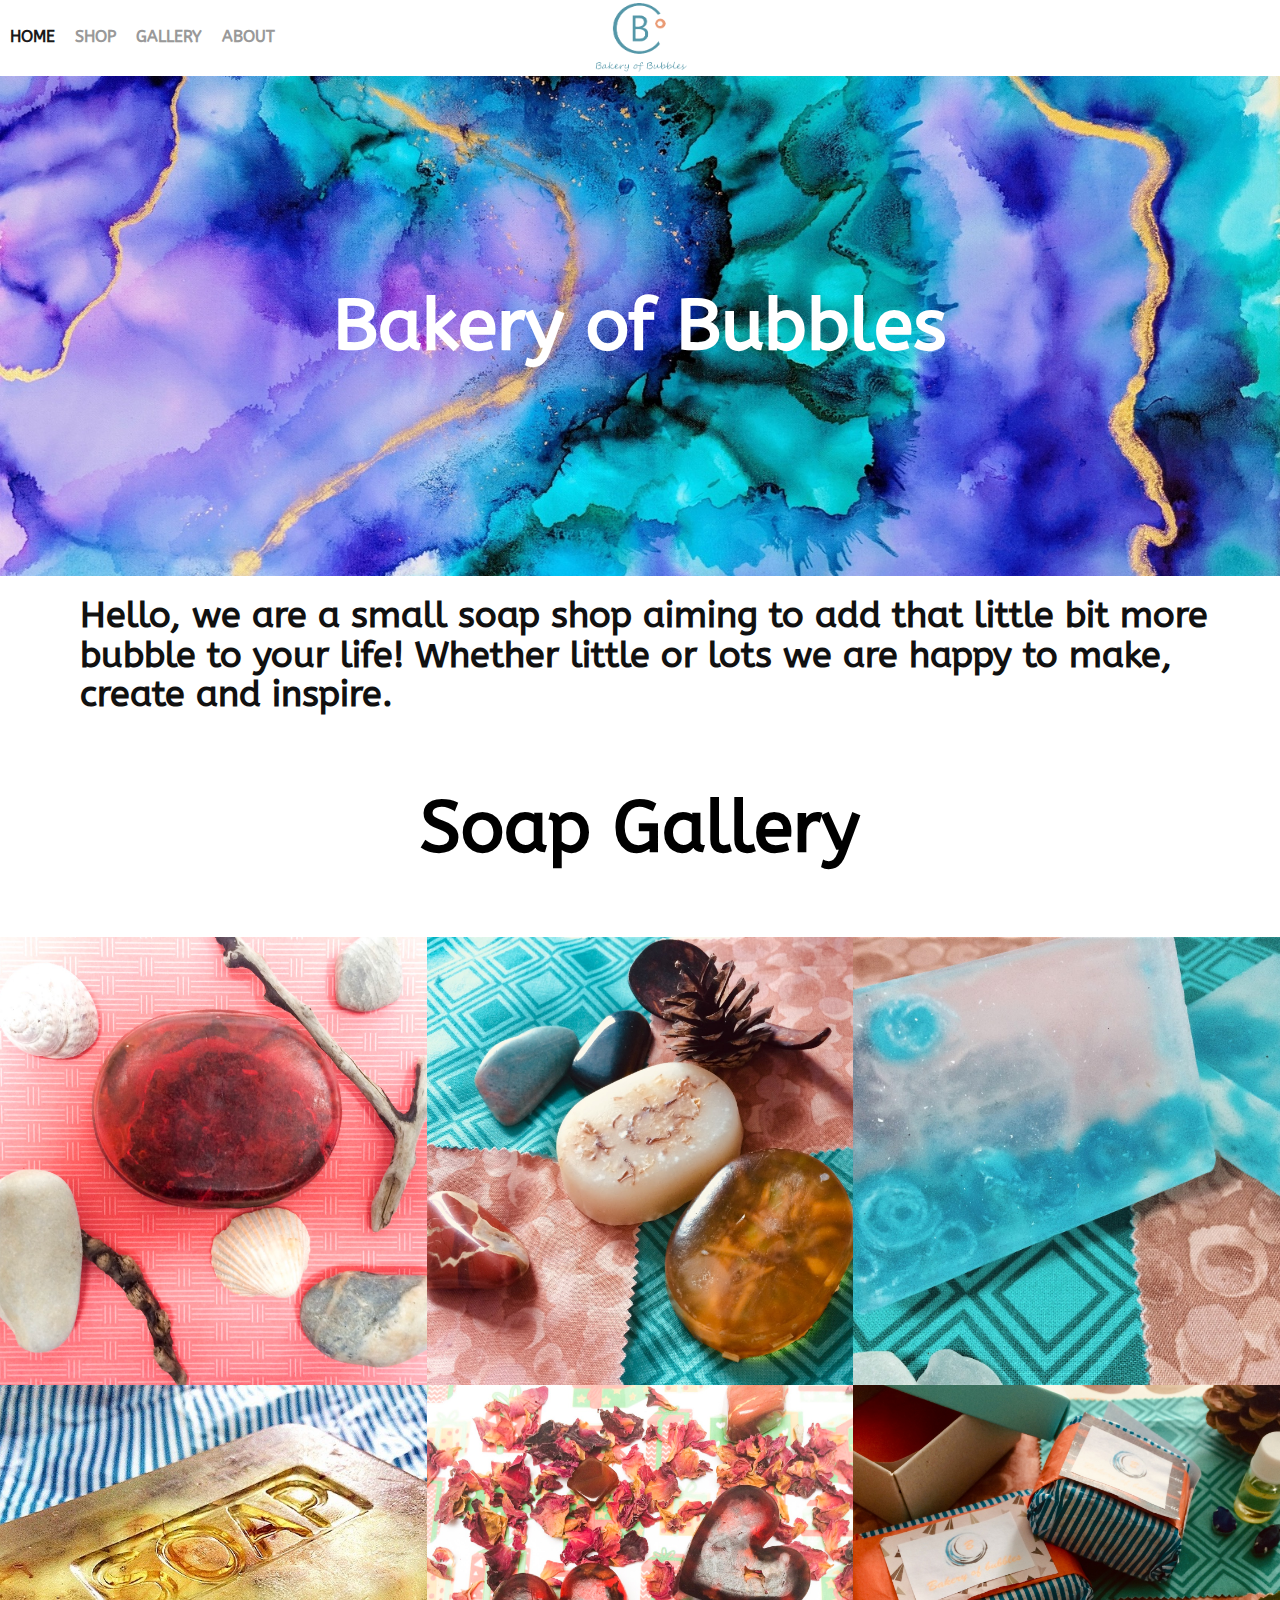
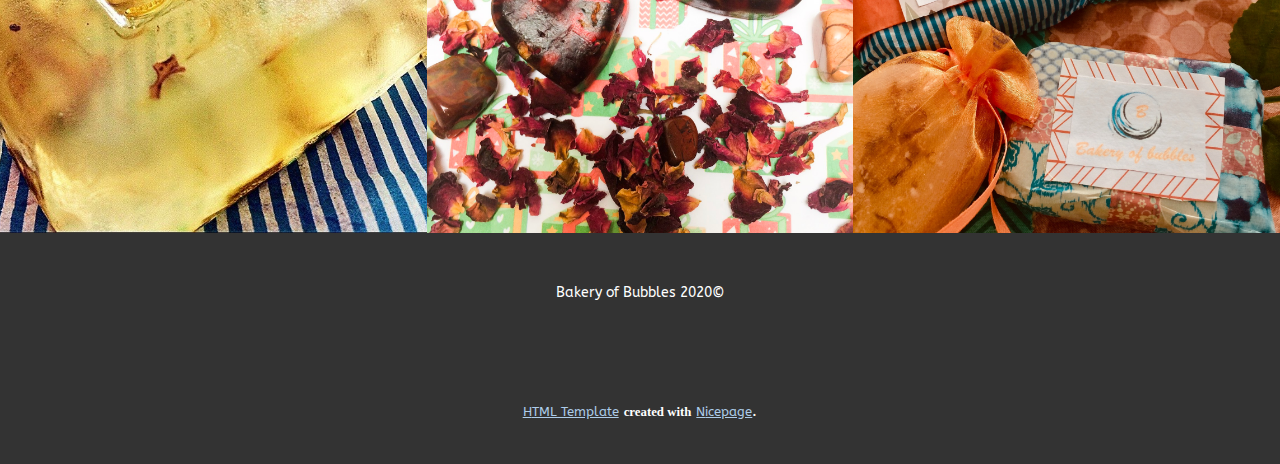
==== commit 486375ea: "gyt" ====
--- a/index.html
+++ b/index.html
@@ -47,7 +47,7 @@
             <ul class="u-nav u-spacing-0 u-unstyled u-nav-1"><li class="u-nav-item"><a class="u-button-style u-nav-link u-text-active-grey-90 u-text-grey-40 u-text-hover-grey-70" href="Home.html" style="padding: 10px;">Home</a>
 </li><li class="u-nav-item"><a class="u-button-style u-nav-link u-text-active-grey-90 u-text-grey-40 u-text-hover-grey-70" href="Shop.html" style="padding: 10px;">Shop</a>
 </li><li class="u-nav-item"><a class="u-button-style u-nav-link u-text-active-grey-90 u-text-grey-40 u-text-hover-grey-70" href="Gallery.html" style="padding: 10px;">Gallery</a>
-</li><li class="u-nav-item"><a class="u-button-style u-nav-link u-text-active-grey-90 u-text-grey-40 u-text-hover-grey-70" href="Details-and-Sugestions.html" style="padding: 10px;">Details and Sugestions</a>
+</li><li class="u-nav-item"><a class="u-button-style u-nav-link u-text-active-grey-90 u-text-grey-40 u-text-hover-grey-70" href="Details-and-Sugestions.html" style="padding: 10px;">About</a>
 </li></ul>
           </div>
           <div class="u-custom-menu u-nav-container-collapse">
@@ -56,7 +56,7 @@
               <ul class="u-align-center u-nav u-popupmenu-items u-unstyled u-nav-2"><li class="u-nav-item"><a class="u-button-style u-nav-link" href="Home.html" style="padding: 10px;">Home</a>
 </li><li class="u-nav-item"><a class="u-button-style u-nav-link" href="Shop.html" style="padding: 10px;">Shop</a>
 </li><li class="u-nav-item"><a class="u-button-style u-nav-link" href="Gallery.html" style="padding: 10px;">Gallery</a>
-</li><li class="u-nav-item"><a class="u-button-style u-nav-link" href="Details-and-Sugestions.html" style="padding: 10px;">Details and Sugestions</a>
+</li><li class="u-nav-item"><a class="u-button-style u-nav-link" href="Details-and-Sugestions.html" style="padding: 10px;">About</a>
 </li></ul>
             </div>
             <div class="u-black u-menu-overlay u-opacity u-opacity-70"></div>
@@ -129,12 +129,8 @@
     </section>
     
     
-    <footer class="u-clearfix u-custom-color-1 u-footer" id="sec-dd72"><div class="u-clearfix u-sheet u-sheet-1">
-        <div class="u-border-1 u-border-white u-expanded-width-lg u-expanded-width-xl u-line u-line-horizontal u-opacity u-opacity-50 u-line-1"></div>
-        <a href="#" class="u-image u-logo u-image-1" data-image-width="349" data-image-height="182">
-          <img src="images/BEST_BOB_LOGO_613_-removebg-preview.png" class="u-logo-image u-logo-image-1" data-image-width="141.0189">
-        </a>
-        <p class="u-custom-font u-text u-text-custom-color-2 u-text-1">Bakery of Bubbles 2020©</p>
+    <footer class="u-align-center u-clearfix u-footer u-grey-80 u-footer" id="sec-dd72"><div class="u-clearfix u-sheet u-sheet-1">
+        <p class="u-small-text u-text u-text-variant u-text-1">Bakery of Bubbles  2020©</p>
       </div></footer>
     <section class="u-backlink u-clearfix u-grey-80">
       <a class="u-link" href="https://nicepage.com/html-templates" target="_blank">
--- a/nicepage.css
+++ b/nicepage.css
@@ -26862,10 +26862,10 @@
     {
         margin-top: 20px;
         margin-bottom: 20px;
-        font-size: 4.5rem;
-        font-weight: 700;
+        font-size: 1.5rem;
         line-height: 1.6;
         font-family: Arvo;
+        font-weight: 700;
     }
     .u-btn
     {
@@ -26990,7 +26990,7 @@
     .u-image:not(.u-shading) > .u-container-layout > p:not(.u-text-variant),
     p:not(.u-text-variant)
     {
-        color: #ffffff;
+        color: #111111;
     }
     .u-overlap.u-overlap-transparent:not(.u-overlap-contrast) .u-header a,
     .u-gradient > .u-container-layout > a,
@@ -27040,9 +27040,9 @@
     /** color-rules **/
 
     /** alt-color-rules **/
-    .u-shading p:not(.u-text-variant),.u-overlap-contrast .u-header p:not(.u-text-variant):not(.u-nav-link):not(.u-btn)
+    .u-custom-color-2 p:not(.u-text-variant),.u-body-color p:not(.u-text-variant),.u-palette-1-base p:not(.u-text-variant),.u-palette-1-dark-3 p:not(.u-text-variant),.u-palette-1-dark-2 p:not(.u-text-variant),.u-palette-1-dark-1 p:not(.u-text-variant),.u-palette-1 p:not(.u-text-variant),.u-palette-1-light-1 p:not(.u-text-variant),.u-palette-2-base p:not(.u-text-variant),.u-palette-2-dark-3 p:not(.u-text-variant),.u-palette-2-dark-2 p:not(.u-text-variant),.u-palette-2-dark-1 p:not(.u-text-variant),.u-palette-2 p:not(.u-text-variant),.u-palette-2-light-1 p:not(.u-text-variant),.u-palette-3-dark-3 p:not(.u-text-variant),.u-palette-3-dark-2 p:not(.u-text-variant),.u-palette-3-dark-1 p:not(.u-text-variant),.u-palette-4-base p:not(.u-text-variant),.u-palette-4-dark-3 p:not(.u-text-variant),.u-palette-4-dark-2 p:not(.u-text-variant),.u-palette-4-dark-1 p:not(.u-text-variant),.u-palette-5-dark-3 p:not(.u-text-variant),.u-palette-5-dark-2 p:not(.u-text-variant),.u-palette-5-dark-1 p:not(.u-text-variant),.u-grey-40 p:not(.u-text-variant),.u-grey-30 p:not(.u-text-variant),.u-grey-90 p:not(.u-text-variant),.u-grey-80 p:not(.u-text-variant),.u-grey-75 p:not(.u-text-variant),.u-black p:not(.u-text-variant),.u-grey-70 p:not(.u-text-variant),.u-grey-60 p:not(.u-text-variant),.u-grey-50 p:not(.u-text-variant),.u-grey-dark-3 p:not(.u-text-variant),.u-grey-dark-2 p:not(.u-text-variant),.u-grey-dark-1 p:not(.u-text-variant),.u-grey p:not(.u-text-variant),.u-shading p:not(.u-text-variant),.u-overlap-contrast .u-header p:not(.u-text-variant):not(.u-nav-link):not(.u-btn)
     {
-        color: #111111;
+        color: #ffffff;
     }
     .u-custom-color-2 a,.u-body-color a,.u-palette-1-base a,.u-palette-1-dark-3 a,.u-palette-1-dark-2 a,.u-palette-1-dark-1 a,.u-palette-1 a,.u-palette-1-light-1 a,.u-palette-2-base a,.u-palette-2-dark-3 a,.u-palette-2-dark-2 a,.u-palette-2-dark-1 a,.u-palette-2 a,.u-palette-2-light-1 a,.u-palette-3-dark-3 a,.u-palette-3-dark-2 a,.u-palette-3-dark-1 a,.u-palette-4-base a,.u-palette-4-dark-3 a,.u-palette-4-dark-2 a,.u-palette-4-dark-1 a,.u-palette-5-dark-3 a,.u-palette-5-dark-2 a,.u-palette-5-dark-1 a,.u-grey-40 a,.u-grey-30 a,.u-grey-90 a,.u-grey-80 a,.u-grey-75 a,.u-black a,.u-grey-70 a,.u-grey-60 a,.u-grey-50 a,.u-grey-dark-3 a,.u-grey-dark-2 a,.u-grey-dark-1 a,.u-grey a,.u-shading a,.u-overlap-contrast .u-header a:not(.u-nav-link):not(.u-btn)
     {
@@ -27089,28 +27089,16 @@
 .u-header .u-menu-1 {margin-left: 13px}
 .u-header .u-custom-html-1 {margin-bottom: 14px; margin-left: 483px} }
 @media (max-width: 575px){ .u-header .u-sheet-1 {min-height: 74px}
-.u-header .u-image-1 {margin-left: 103px; width: auto}
+.u-header .u-image-1 {margin-left: 103px}
 .u-header .u-custom-html-1 {min-height: 58px; margin: -37px -30px 7px 314px} }
- .u-footer .u-sheet-1 {min-height: 259px}
-.u-footer .u-line-1 {transform-origin: right center 0; width: 1140px; margin: 122px auto 0 0}
-.u-footer .u-image-1 {margin: 6px auto 0 491px}
-.u-footer .u-logo-image-1 {max-width: 141px; max-height: 141px}
-.u-footer .u-text-1 {font-family: ABeeZee; font-size: 0.875rem; width: 180px; margin: 9px 480px 24px} 
-@media (max-width: 1199px){ .u-footer .u-sheet-1 {min-height: 305px}
-.u-footer .u-line-1 {margin-top: 1057px; margin-right: initial; margin-left: initial; width: auto}
-.u-footer .u-image-1 {width: 142px; margin-top: 9px; margin-left: auto}
-.u-footer .u-text-1 {margin-top: 6px; margin-left: 380px; margin-right: 380px} }
-@media (max-width: 991px){ .u-footer .u-sheet-1 {min-height: 505px}
-.u-footer .u-line-1 {width: 720px; margin-top: 1098px; margin-left: 0; margin-right: 0}
-.u-footer .u-text-1 {margin-left: 270px; margin-right: 270px} }
-@media (max-width: 767px){ .u-footer .u-sheet-1 {min-height: 584px}
-.u-footer .u-line-1 {width: 540px; margin-top: 299px}
-.u-footer .u-image-1 {margin-top: 152px}
-.u-footer .u-text-1 {margin: 9px 180px 27px} }
-@media (max-width: 575px){ .u-footer .u-sheet-1 {min-height: 278px}
-.u-footer .u-line-1 {width: 340px; margin-top: 106px; margin-right: auto}
-.u-footer .u-image-1 {margin-top: 0; margin-right: 89px; width: auto}
-.u-footer .u-text-1 {width: auto; margin: 15px 70px 59px 90px} }
+ .u-footer {background-image: none}
+.u-footer .u-sheet-1 {min-height: 120px}
+.u-footer .u-text-1 {width: 417px; margin: 49px auto} 
+@media (max-width: 1199px){ .u-footer .u-sheet-1 {min-height: 99px} }
+@media (max-width: 991px){ .u-footer .u-sheet-1 {min-height: 76px} }
+@media (max-width: 767px){ .u-footer .u-sheet-1 {min-height: 57px} }
+@media (max-width: 575px){ .u-footer .u-sheet-1 {min-height: 36px}
+.u-footer .u-text-1 {width: 340px} }
 
  /*begin-variables base-font-size*/ 
  html { font-size: 16px; }
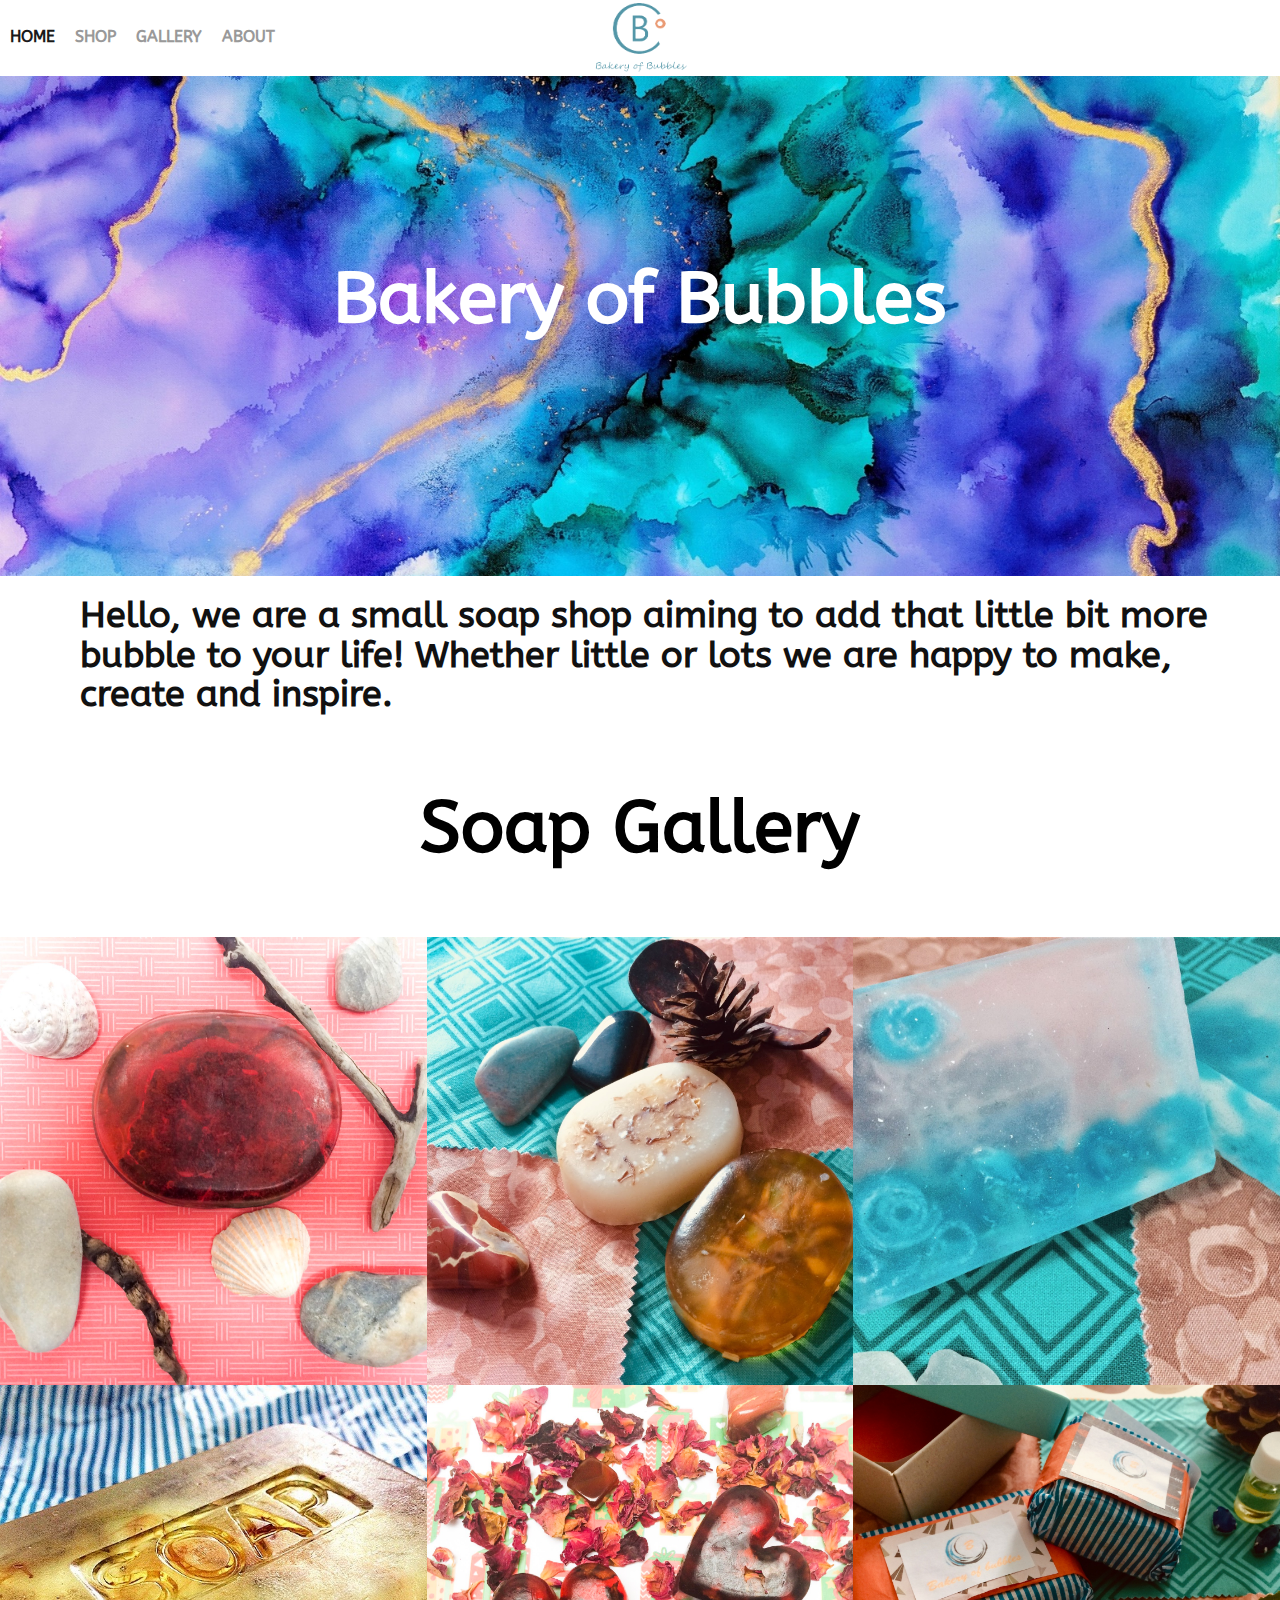
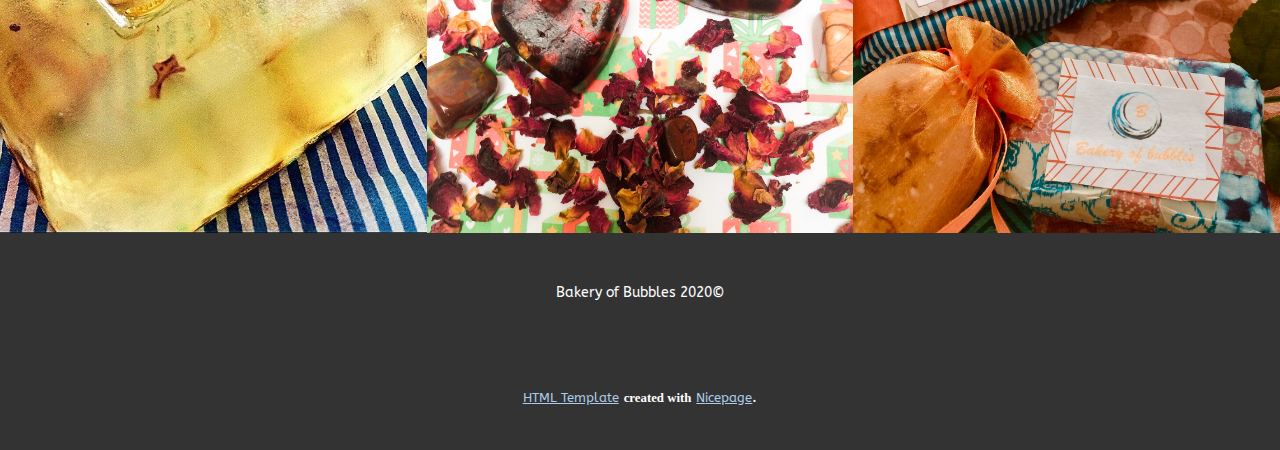
==== commit e80af3f7: "gay" ====
--- a/index.html
+++ b/index.html
@@ -11,6 +11,7 @@
 <link rel="stylesheet" href="Home.css" media="screen">
     <script class="u-script" type="text/javascript" src="jquery.js" defer=""></script>
     <script class="u-script" type="text/javascript" src="nicepage.js" defer=""></script>
+    <link rel="icon" href="images/favicon.png">
     
     
     
@@ -71,7 +72,7 @@
         </div>
       </div></header>
     <section class="u-clearfix u-image u-section-1" id="sec-71a6" data-image-width="1600" data-image-height="1049">
-      <div class="u-clearfix u-sheet u-valign-middle u-sheet-1">
+      <div class="u-clearfix u-sheet u-sheet-1">
         <h1 class="u-align-center u-custom-font u-text u-text-white u-title u-text-1">Bakery of Bubbles</h1>
       </div>
     </section>
--- a/nicepage.css
+++ b/nicepage.css
@@ -27079,10 +27079,10 @@
 .u-header .u-menu-1 {margin: -54px auto 0 -70px}
 .u-header .u-nav-1 {font-size: 1rem; letter-spacing: 0; font-weight: 700; text-transform: uppercase}
 .u-header .u-nav-2 {font-size: 1rem; letter-spacing: 0}
-.u-header .u-custom-html-1 {min-height: 50px; width: 57px; margin: -43px 11px 14px 1072px} 
+.u-header .u-custom-html-1 {min-height: 50px; margin: -43px 11px 14px 1072px} 
 @media (max-width: 1199px){ .u-header .u-image-1 {width: 135px}
 .u-header .u-menu-1 {width: auto; margin-left: -31px}
-.u-header .u-custom-html-1 {height: auto; margin-right: 0; margin-left: 883px} }
+.u-header .u-custom-html-1 {height: auto; width: 57px; margin-right: 0; margin-left: 883px} }
 @media (max-width: 991px){ .u-header .u-menu-1 {margin-left: 0}
 .u-header .u-custom-html-1 {margin-left: 663px} }
 @media (max-width: 767px){ .u-header .u-sheet-1 {min-height: 77px}
@@ -27092,8 +27092,8 @@
 .u-header .u-image-1 {margin-left: 103px}
 .u-header .u-custom-html-1 {min-height: 58px; margin: -37px -30px 7px 314px} }
  .u-footer {background-image: none}
-.u-footer .u-sheet-1 {min-height: 120px}
-.u-footer .u-text-1 {width: 417px; margin: 49px auto} 
+.u-footer .u-sheet-1 {min-height: 106px}
+.u-footer .u-text-1 {width: 417px; margin: 49px auto 35px} 
 @media (max-width: 1199px){ .u-footer .u-sheet-1 {min-height: 99px} }
 @media (max-width: 991px){ .u-footer .u-sheet-1 {min-height: 76px} }
 @media (max-width: 767px){ .u-footer .u-sheet-1 {min-height: 57px} }
--- a/Home.css
+++ b/Home.css
@@ -1,6 +1,6 @@
 .u-section-1 {background-image: url("images/green-and-purple-illustration-2051004.jpg"); background-position: 50% 50%}
 .u-section-1 .u-sheet-1 {min-height: 500px}
-.u-section-1 .u-text-1 {width: 774px; font-family: ABeeZee; font-weight: bold; font-size: 4.5rem; margin: 60px auto} 
+.u-section-1 .u-text-1 {width: 774px; font-family: ABeeZee; font-weight: bold; font-size: 4.5rem; margin: 183px auto 60px} 
 
 @media (max-width: 1199px){ .u-section-1 .u-sheet-1 {min-height: 412px} }
 
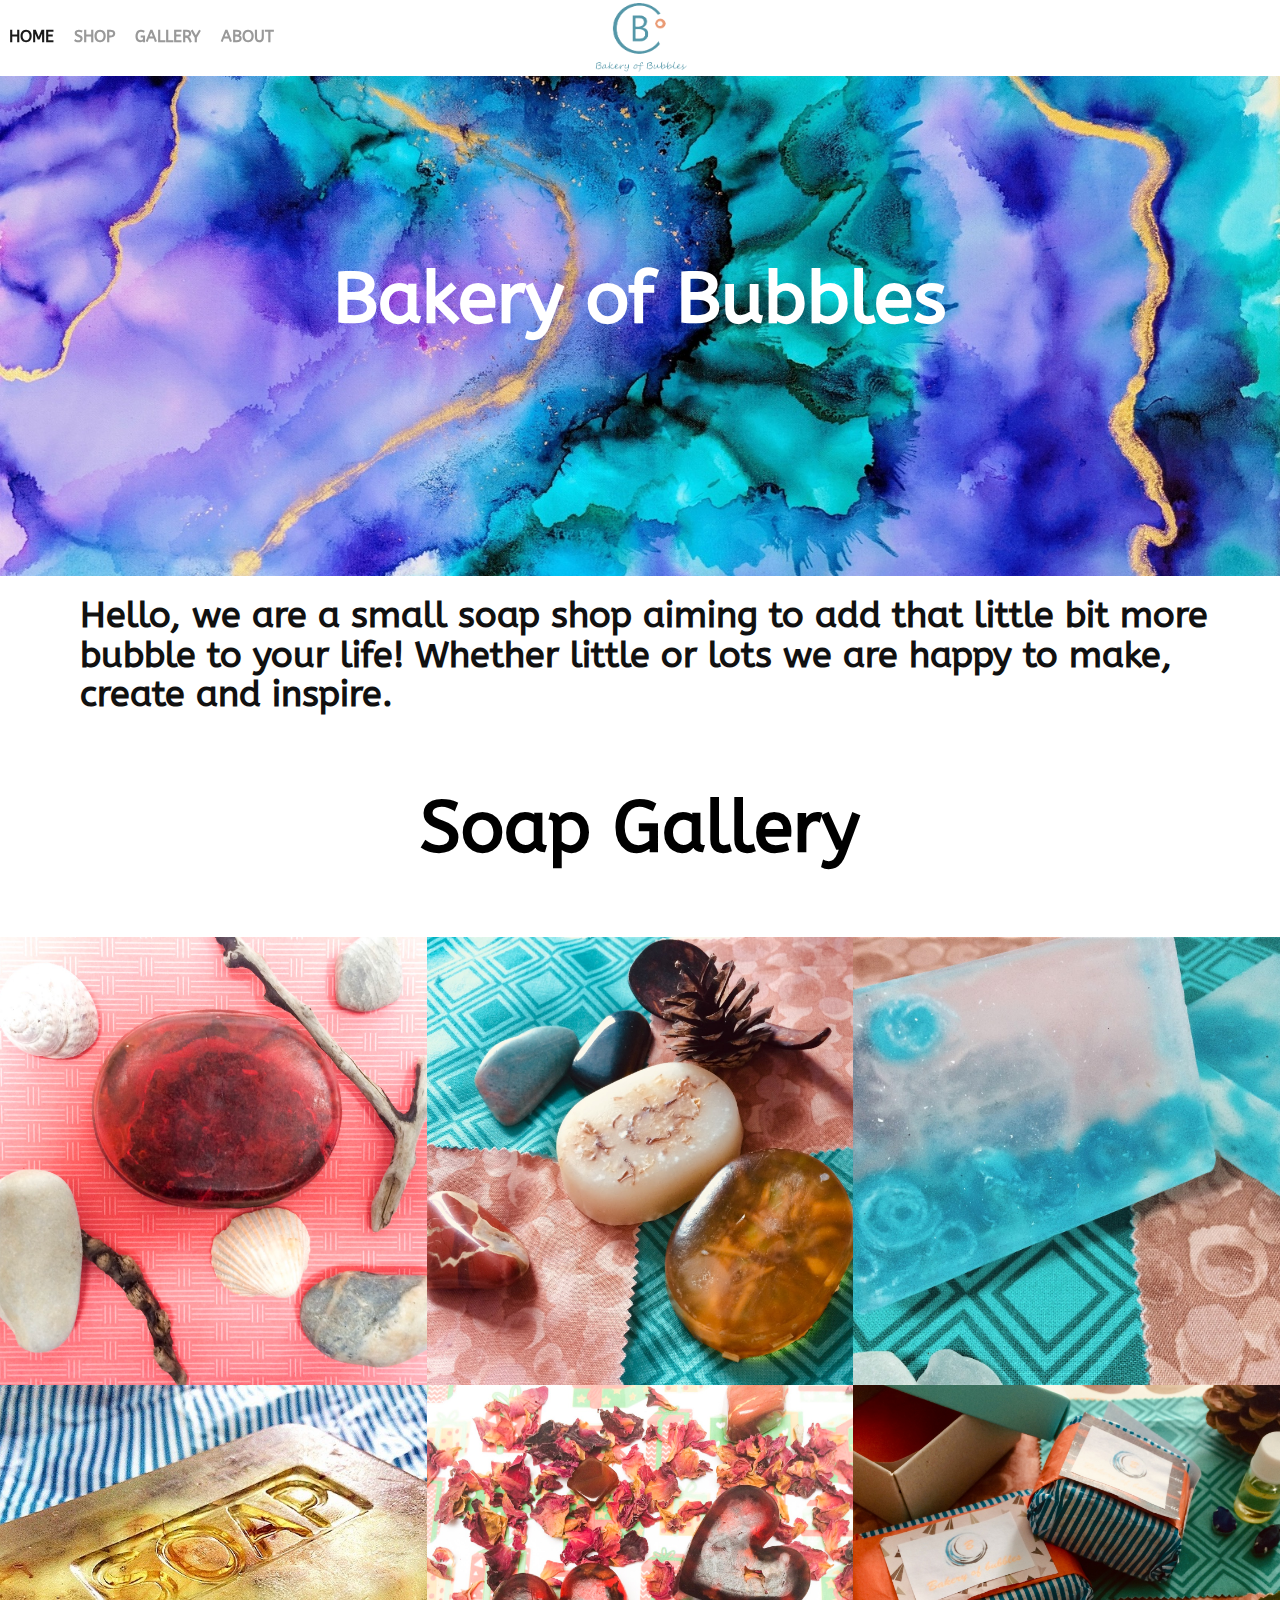
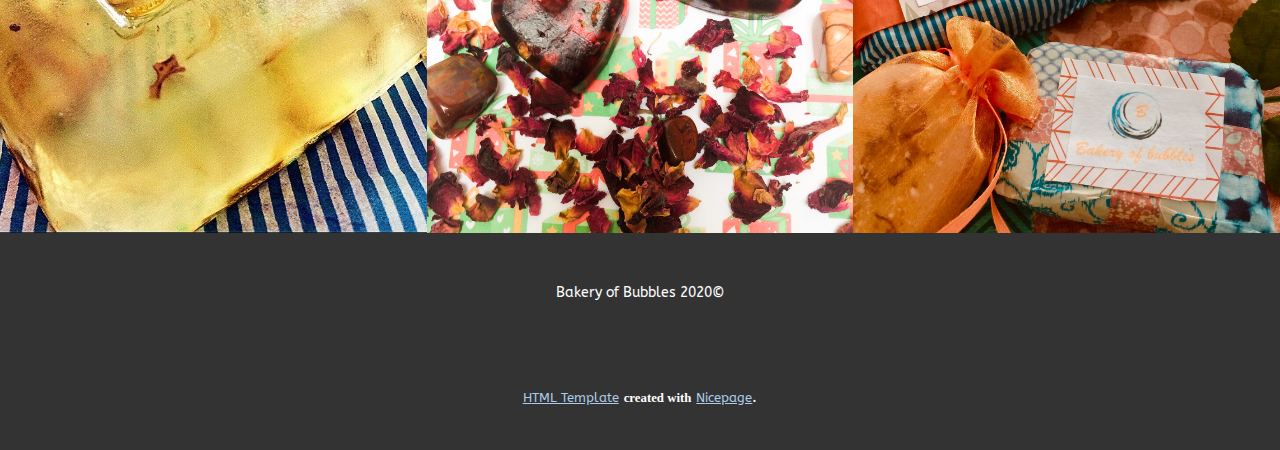
==== commit 5643e584: "gay" ====
--- a/index.html
+++ b/index.html
@@ -48,7 +48,7 @@
             <ul class="u-nav u-spacing-0 u-unstyled u-nav-1"><li class="u-nav-item"><a class="u-button-style u-nav-link u-text-active-grey-90 u-text-grey-40 u-text-hover-grey-70" href="Home.html" style="padding: 10px;">Home</a>
 </li><li class="u-nav-item"><a class="u-button-style u-nav-link u-text-active-grey-90 u-text-grey-40 u-text-hover-grey-70" href="Shop.html" style="padding: 10px;">Shop</a>
 </li><li class="u-nav-item"><a class="u-button-style u-nav-link u-text-active-grey-90 u-text-grey-40 u-text-hover-grey-70" href="Gallery.html" style="padding: 10px;">Gallery</a>
-</li><li class="u-nav-item"><a class="u-button-style u-nav-link u-text-active-grey-90 u-text-grey-40 u-text-hover-grey-70" href="Details-and-Sugestions.html" style="padding: 10px;">About</a>
+</li><li class="u-nav-item"><a class="u-button-style u-nav-link u-text-active-grey-90 u-text-grey-40 u-text-hover-grey-70" href="About.html" style="padding: 10px;">About</a>
 </li></ul>
           </div>
           <div class="u-custom-menu u-nav-container-collapse">
@@ -57,7 +57,7 @@
               <ul class="u-align-center u-nav u-popupmenu-items u-unstyled u-nav-2"><li class="u-nav-item"><a class="u-button-style u-nav-link" href="Home.html" style="padding: 10px;">Home</a>
 </li><li class="u-nav-item"><a class="u-button-style u-nav-link" href="Shop.html" style="padding: 10px;">Shop</a>
 </li><li class="u-nav-item"><a class="u-button-style u-nav-link" href="Gallery.html" style="padding: 10px;">Gallery</a>
-</li><li class="u-nav-item"><a class="u-button-style u-nav-link" href="Details-and-Sugestions.html" style="padding: 10px;">About</a>
+</li><li class="u-nav-item"><a class="u-button-style u-nav-link" href="About.html" style="padding: 10px;">About</a>
 </li></ul>
             </div>
             <div class="u-black u-menu-overlay u-opacity u-opacity-70"></div>
--- a/nicepage.css
+++ b/nicepage.css
@@ -27076,7 +27076,7 @@
 .u-header .u-sheet-1 {min-height: 76px}
 .u-header .u-image-1 {margin: 3px auto 0}
 .u-header .u-logo-image-1 {max-width: 134px; max-height: 134px}
-.u-header .u-menu-1 {margin: -54px auto 0 -70px}
+.u-header .u-menu-1 {margin: -54px auto 0 -71px}
 .u-header .u-nav-1 {font-size: 1rem; letter-spacing: 0; font-weight: 700; text-transform: uppercase}
 .u-header .u-nav-2 {font-size: 1rem; letter-spacing: 0}
 .u-header .u-custom-html-1 {min-height: 50px; margin: -43px 11px 14px 1072px} 
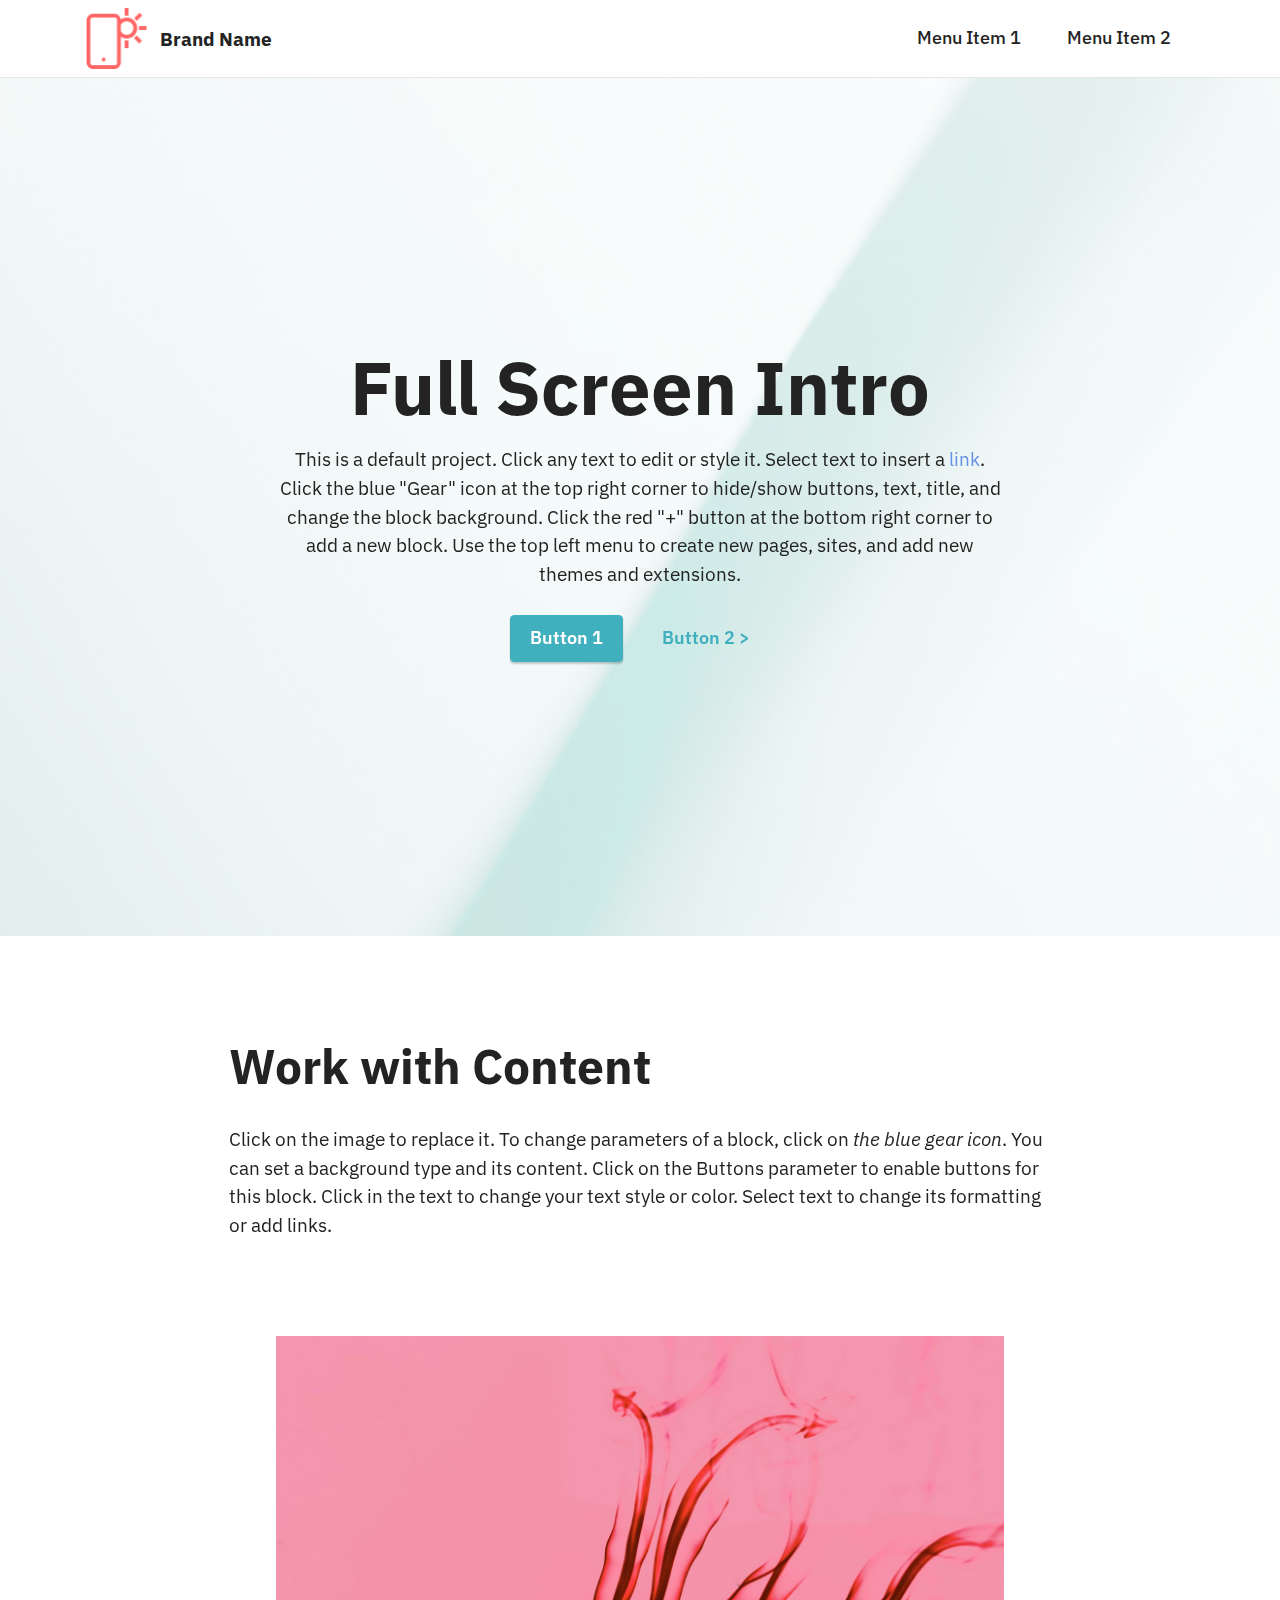
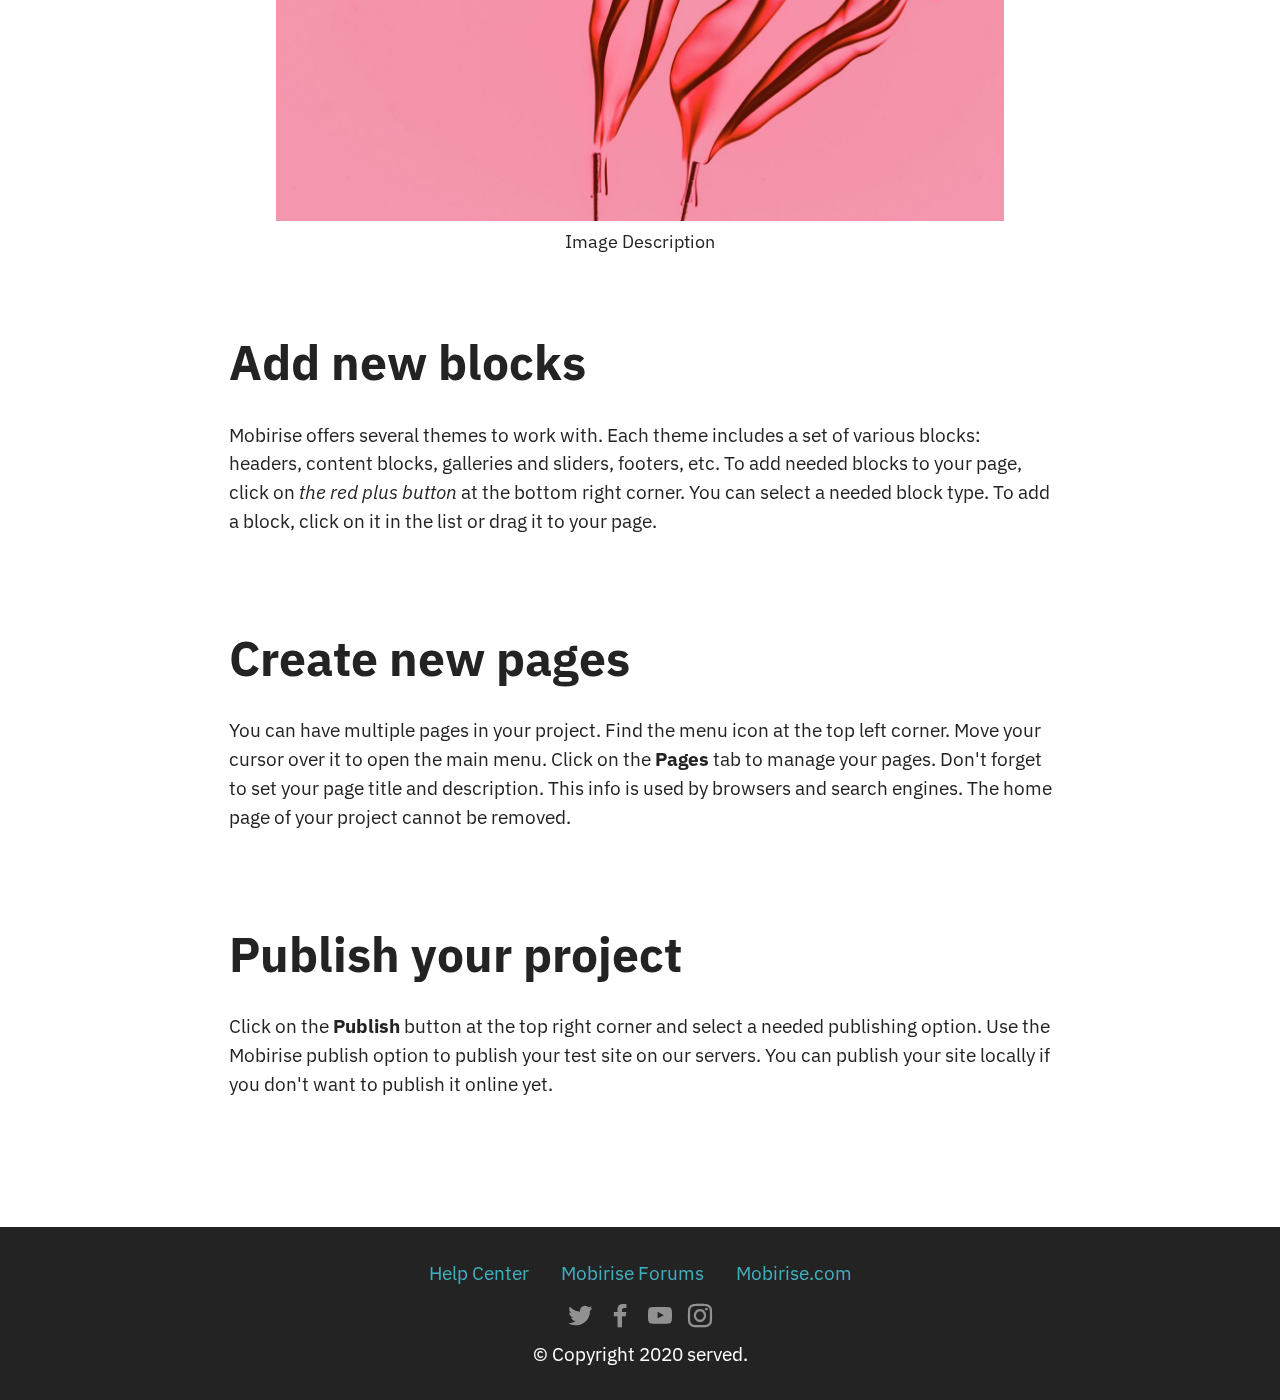
==== commit 71cf006c: "re" ====
--- a/index.html
+++ b/index.html
@@ -1,148 +1,217 @@
 <!DOCTYPE html>
-<html style="font-size: 16px;">
-  <head>
-    <meta name="viewport" content="width=device-width, initial-scale=1.0">
-    <meta charset="utf-8">
-    <meta name="keywords" content="Bakery of Bubbles">
-    <meta name="description" content="">
-    <meta name="page_type" content="np-template-header-footer-from-plugin">
-    <title>Home</title>
-    <link rel="stylesheet" href="nicepage.css" media="screen">
-<link rel="stylesheet" href="Home.css" media="screen">
-    <script class="u-script" type="text/javascript" src="jquery.js" defer=""></script>
-    <script class="u-script" type="text/javascript" src="nicepage.js" defer=""></script>
-    <link rel="icon" href="images/favicon.png">
-    
-    
-    
-    
-    <link id="u-theme-google-font" rel="stylesheet" href="https://fonts.googleapis.com/css?family=ABeeZee">
-    <link id="u-page-google-font" rel="stylesheet" href="https://fonts.googleapis.com/css?family=ABeeZee">
-    <script type="application/ld+json">{
-		"@context": "http://schema.org",
-		"@type": "Organization",
-		"name": "Bakery of bubbles",
-		"url": "index.html",
-		"logo": "images/BEST_BOB_LOGO_613_-removebg-preview.png"
-}</script>
-    <meta property="og:title" content="Home">
-    <meta property="og:type" content="website">
-    <meta name="theme-color" content="#478ac9">
-    <link rel="canonical" href="index.html">
-    <meta property="og:url" content="index.html">
-  </head>
-  <body data-home-page="Home.html" data-home-page-title="Home" class="u-body"><header class="u-clearfix u-header u-sticky u-white u-header" id="sec-894d"><div class="u-clearfix u-sheet u-sheet-1">
-        <a href="Home.html" class="u-image u-logo u-image-1" data-image-width="349" data-image-height="182">
-          <img src="images/BEST_BOB_LOGO_613_-removebg-preview.png" class="u-logo-image u-logo-image-1" data-image-width="134.4287">
-        </a>
-        <nav class="u-menu u-menu-dropdown u-offcanvas u-menu-1">
-          <div class="menu-collapse" style="font-size: 1rem; letter-spacing: 0; font-weight: 700; text-transform: uppercase;">
-            <a class="u-button-style u-custom-left-right-menu-spacing u-custom-padding-bottom u-custom-text-active-color u-custom-text-hover-color u-custom-top-bottom-menu-spacing u-nav-link u-text-active-palette-1-base u-text-grey-40 u-text-hover-palette-2-base" href="#" style="padding: 4px 0; font-size: calc(1em + 8px);">
-              <svg><use xmlns:xlink="http://www.w3.org/1999/xlink" xlink:href="#menu-hamburger"></use></svg>
-              <svg version="1.1" xmlns="http://www.w3.org/2000/svg" xmlns:xlink="http://www.w3.org/1999/xlink"><defs><symbol id="menu-hamburger" viewBox="0 0 16 16" style="width: 16px; height: 16px;"><rect y="1" width="16" height="2"></rect><rect y="7" width="16" height="2"></rect><rect y="13" width="16" height="2"></rect>
-</symbol>
-</defs></svg>
-            </a>
-          </div>
-          <div class="u-custom-menu u-nav-container">
-            <ul class="u-nav u-spacing-0 u-unstyled u-nav-1"><li class="u-nav-item"><a class="u-button-style u-nav-link u-text-active-grey-90 u-text-grey-40 u-text-hover-grey-70" href="Home.html" style="padding: 10px;">Home</a>
-</li><li class="u-nav-item"><a class="u-button-style u-nav-link u-text-active-grey-90 u-text-grey-40 u-text-hover-grey-70" href="Shop.html" style="padding: 10px;">Shop</a>
-</li><li class="u-nav-item"><a class="u-button-style u-nav-link u-text-active-grey-90 u-text-grey-40 u-text-hover-grey-70" href="Gallery.html" style="padding: 10px;">Gallery</a>
-</li><li class="u-nav-item"><a class="u-button-style u-nav-link u-text-active-grey-90 u-text-grey-40 u-text-hover-grey-70" href="About.html" style="padding: 10px;">About</a>
-</li></ul>
-          </div>
-          <div class="u-custom-menu u-nav-container-collapse">
-            <div class="u-black u-container-style u-inner-container-layout u-opacity u-opacity-95 u-sidenav">
-              <div class="u-menu-close"></div>
-              <ul class="u-align-center u-nav u-popupmenu-items u-unstyled u-nav-2"><li class="u-nav-item"><a class="u-button-style u-nav-link" href="Home.html" style="padding: 10px;">Home</a>
-</li><li class="u-nav-item"><a class="u-button-style u-nav-link" href="Shop.html" style="padding: 10px;">Shop</a>
-</li><li class="u-nav-item"><a class="u-button-style u-nav-link" href="Gallery.html" style="padding: 10px;">Gallery</a>
-</li><li class="u-nav-item"><a class="u-button-style u-nav-link" href="About.html" style="padding: 10px;">About</a>
-</li></ul>
-            </div>
-            <div class="u-black u-menu-overlay u-opacity u-opacity-70"></div>
-          </div>
-        </nav>
-        <div class="u-clearfix u-custom-html u-custom-html-1">
-          <div class="ec-cart-widget"></div>
-          <div>
-            <script data-cfasync="false" type="text/javascript" src="https://app.ecwid.com/script.js?17735361&amp;data_platform=code&amp;data_date=2020-04-22" charset="utf-8"></script>
-            <script type="text/javascript">Ecwid.init();</script>
-          </div>
-        </div>
-      </div></header>
-    <section class="u-clearfix u-image u-section-1" id="sec-71a6" data-image-width="1600" data-image-height="1049">
-      <div class="u-clearfix u-sheet u-sheet-1">
-        <h1 class="u-align-center u-custom-font u-text u-text-white u-title u-text-1">Bakery of Bubbles</h1>
-      </div>
-    </section>
-    <section class="u-clearfix u-section-2" id="sec-4a7a">
-      <div class="u-clearfix u-sheet u-sheet-1">
-        <h2 class="u-custom-font u-text u-text-1">Hello, we are a small soap shop aiming to add that little bit more bubble to your life! Whether little or lots we are happy to make, create and inspire.</h2>
-      </div>
-    </section>
-    <section class="u-clearfix u-valign-bottom u-section-3" id="sec-afa7">
-      <p class="u-align-center-xs u-custom-font u-text u-text-black u-text-1">Soap Gallery</p>
-      <div class="u-expanded-width u-gallery u-lightbox u-show-text-on-hover u-gallery-1">
-        <div class="u-effect-fade u-gallery-item">
-          <div class="u-back-slide u-back-slide-1"></div>
-          <div class="u-over-slide u-shading u-over-slide-1">
-            <h3 class="u-gallery-heading"></h3>
-            <p class="u-gallery-text"></p>
-          </div>
-        </div>
-        <div class="u-effect-fade u-gallery-item">
-          <div class="u-back-slide u-back-slide-2"></div>
-          <div class="u-over-slide u-shading u-over-slide-2">
-            <h3 class="u-gallery-heading"></h3>
-            <p class="u-gallery-text"></p>
-          </div>
-        </div>
-        <div class="u-effect-fade u-gallery-item">
-          <div class="u-back-slide u-back-slide-3"></div>
-          <div class="u-over-slide u-shading u-over-slide-3">
-            <h3 class="u-gallery-heading"></h3>
-            <p class="u-gallery-text"></p>
-          </div>
-        </div>
-        <div class="u-effect-fade u-gallery-item">
-          <div class="u-back-slide u-back-slide-4"></div>
-          <div class="u-over-slide u-shading u-over-slide-4">
-            <h3 class="u-gallery-heading"></h3>
-            <p class="u-gallery-text"></p>
-          </div>
-        </div>
-        <div class="u-effect-fade u-gallery-item">
-          <div class="u-back-slide u-back-slide-5"></div>
-          <div class="u-over-slide u-shading u-over-slide-5">
-            <h3 class="u-gallery-heading"></h3>
-            <p class="u-gallery-text"></p>
-          </div>
-        </div>
-        <div class="u-effect-fade u-gallery-item">
-          <div class="u-back-slide u-back-slide-6" data-image-width="1600" data-image-height="1600"></div>
-          <div class="u-over-slide u-shading u-over-slide-6">
-            <h3 class="u-gallery-heading"></h3>
-            <p class="u-gallery-text"></p>
-          </div>
-        </div>
-      </div>
-    </section>
-    
-    
-    <footer class="u-align-center u-clearfix u-footer u-grey-80 u-footer" id="sec-dd72"><div class="u-clearfix u-sheet u-sheet-1">
-        <p class="u-small-text u-text u-text-variant u-text-1">Bakery of Bubbles  2020©</p>
-      </div></footer>
-    <section class="u-backlink u-clearfix u-grey-80">
-      <a class="u-link" href="https://nicepage.com/html-templates" target="_blank">
-        <span>HTML Template</span>
-      </a>
-      <p class="u-text">
-        <span>created with</span>
-      </p>
-      <a class="u-link" href="https://nicepage.com/html-templates" target="_blank">
-        <span>Nicepage</span>
-      </a>. 
-    </section>
-  </body>
+<html  >
+<head>
+  <!-- Site made with Mobirise Website Builder v5.0.29, https://mobirise.com -->
+  <meta charset="UTF-8">
+  <meta http-equiv="X-UA-Compatible" content="IE=edge">
+  <meta name="generator" content="Mobirise v5.0.29, mobirise.com">
+  <meta name="viewport" content="width=device-width, initial-scale=1, minimum-scale=1">
+  <link rel="shortcut icon" href="assets/images/logo.png" type="image/x-icon">
+  <meta name="description" content="">
+  
+  
+  <title>Home</title>
+  <link rel="stylesheet" href="assets/tether/tether.min.css">
+  <link rel="stylesheet" href="assets/bootstrap/css/bootstrap.min.css">
+  <link rel="stylesheet" href="assets/bootstrap/css/bootstrap-grid.min.css">
+  <link rel="stylesheet" href="assets/bootstrap/css/bootstrap-reboot.min.css">
+  <link rel="stylesheet" href="assets/dropdown/css/style.css">
+  <link rel="stylesheet" href="assets/socicon/css/styles.css">
+  <link rel="stylesheet" href="assets/theme/css/style.css">
+  <link rel="preload" as="style" href="assets/mobirise/css/mbr-additional.css"><link rel="stylesheet" href="assets/mobirise/css/mbr-additional.css" type="text/css">
+  
+  
+  
+  
+</head>
+<body>
+  
+  <section class="menu cid-s48OLK6784" once="menu" id="menu1-h">
+    
+    <nav class="navbar navbar-dropdown navbar-fixed-top navbar-expand-lg">
+        <div class="container">
+            <div class="navbar-brand">
+                <span class="navbar-logo">
+                    <a href="https://mobiri.se">
+                        <img src="assets/images/logo.png" alt="Mobirise" style="height: 3.8rem;">
+                    </a>
+                </span>
+                <span class="navbar-caption-wrap"><a class="navbar-caption text-black display-7" href="https://mobiri.se">Brand Name</a></span>
+            </div>
+            <button class="navbar-toggler" type="button" data-toggle="collapse" data-target="#navbarSupportedContent" aria-controls="navbarNavAltMarkup" aria-expanded="false" aria-label="Toggle navigation">
+                <div class="hamburger">
+                    <span></span>
+                    <span></span>
+                    <span></span>
+                    <span></span>
+                </div>
+            </button>
+            <div class="collapse navbar-collapse" id="navbarSupportedContent">
+                <ul class="navbar-nav nav-dropdown nav-right" data-app-modern-menu="true"><li class="nav-item"><a class="nav-link link text-black display-4" href="https://mobirise.com">Menu Item 1</a></li>
+                    <li class="nav-item"><a class="nav-link link text-black display-4" href="https://mobirise.com">
+                            Menu Item 2</a></li></ul>
+                
+                
+            </div>
+        </div>
+    </nav>
+
+</section>
+
+<section class="engine"><a href="https://mobirise.info/v">html templates</a></section><section class="header1 cid-s48MCQYojq mbr-fullscreen mbr-parallax-background" id="header1-f">
+
+    
+
+    <div class="mbr-overlay" style="opacity: 0.8; background-color: rgb(255, 255, 255);"></div>
+
+    <div class="align-center container">
+        <div class="row justify-content-center">
+            <div class="col-12 col-lg-8">
+                <h1 class="mbr-section-title mbr-fonts-style mb-3 display-1"><strong>Full Screen Intro</strong></h1>
+                
+                <p class="mbr-text mbr-fonts-style display-7">This is a default project. Click any text to edit or style it. Select text to insert a <a href="http://mobirise.com">link</a>. Click the blue "Gear" icon at the top right corner to hide/show buttons, text, title, and change the block background. Click the red "+" button at the bottom right corner to add a new block. Use the top left menu to create new pages, sites, and add new themes and extensions.</p>
+                <div class="mbr-section-btn mt-3"><a class="btn btn-success display-4" href="https://mobirise.com">Button 1</a> <a class="btn btn-success-outline display-4" href="https://mobirise.com">Button 2 &gt;</a></div>
+            </div>
+        </div>
+    </div>
+</section>
+
+<section class="content1 cid-s48udlf8KU" id="content1-8">
+    
+    <div class="container">
+        <div class="row justify-content-center">
+            <div class="title col-12 col-md-9">
+                <h3 class="mbr-section-title mbr-fonts-style align-center mb-4 display-2"><strong>Work with Content</strong></h3>
+                <h4 class="mbr-section-subtitle align-center mbr-fonts-style mb-4 display-7">Click on the image to replace it. To change parameters of a block, click on <em>the blue gear icon</em>. You can set a background type and its content. Click on the Buttons parameter to enable buttons for this block. Click in the text to change your text style or color. Select text to change its formatting or add links.</h4>
+                
+            </div>
+        </div>
+    </div>
+</section>
+
+<section class="image3 cid-s48upRUlSD" id="image3-9">
+    
+
+    
+
+    <div class="container">
+        <div class="row justify-content-center">
+            <div class="col-12 col-lg-8">
+                <div class="image-wrapper">
+                    <img src="assets/images/6.jpg" alt="Mobirise">
+                    <p class="mbr-description mbr-fonts-style mt-2 align-center display-4">
+                        Image Description</p>
+                </div>
+            </div>
+        </div>
+    </div>
+</section>
+
+<section class="content1 cid-s48vaXqeL6" id="content1-b">
+    
+    <div class="container">
+        <div class="row justify-content-center">
+            <div class="title col-12 col-md-9">
+                <h3 class="mbr-section-title mbr-fonts-style align-center mb-4 display-2"><strong>Add new blocks</strong></h3>
+                <h4 class="mbr-section-subtitle align-center mbr-fonts-style mb-4 display-7">Mobirise offers several themes to work with. Each theme includes a set of various blocks: headers, content blocks, galleries and sliders, footers, etc. To add needed blocks to your page, click on <em>the red plus button </em>at the bottom right corner. You can select a needed block type. To add a block, click on it in the list or drag it to your page.</h4>
+                
+            </div>
+        </div>
+    </div>
+</section>
+
+<section class="content1 cid-s48vnjULo4" id="content1-c">
+    
+    <div class="container">
+        <div class="row justify-content-center">
+            <div class="title col-12 col-md-9">
+                <h3 class="mbr-section-title mbr-fonts-style align-center mb-4 display-2"><strong>Create new pages</strong></h3>
+                <h4 class="mbr-section-subtitle align-center mbr-fonts-style mb-4 display-7">You can have multiple pages in your project. Find the menu icon at the top left corner. Move your cursor over it to open the main menu. Click on the <strong>Pages </strong>tab to manage your pages. Don't forget to set your page title and description. This info is used by browsers and search engines. The home page of your project cannot be removed.</h4>
+                
+            </div>
+        </div>
+    </div>
+</section>
+
+<section class="content1 cid-s48vrXhP0J" id="content1-d">
+    
+    <div class="container">
+        <div class="row justify-content-center">
+            <div class="title col-12 col-md-9">
+                <h3 class="mbr-section-title mbr-fonts-style align-center mb-4 display-2"><strong>Publish your project
+</strong></h3>
+                <h4 class="mbr-section-subtitle align-center mbr-fonts-style mb-4 display-7">Click on the <strong>Publish </strong>button at the top right corner and select a needed publishing option. Use the Mobirise publish option to publish your test site on our servers. You can publish your site locally if you don't want to publish it online yet.</h4>
+                
+            </div>
+        </div>
+    </div>
+</section>
+
+<section class="footer3 cid-s48P1Icc8J" once="footers" id="footer3-i">
+
+    
+
+    
+
+    <div class="container">
+        <div class="media-container-row align-center mbr-white">
+            <div class="row row-links">
+                <ul class="foot-menu">
+                    
+                    
+                    
+                    
+                    
+                <li class="foot-menu-item mbr-fonts-style display-7"><a href="https://mobirise.com/help/" class="text-success">Help Center</a></li><li class="foot-menu-item mbr-fonts-style display-7"><a href="http://forums.mobirise.com/" class="text-success">Mobirise Forums</a></li><li class="foot-menu-item mbr-fonts-style display-7"><a href="https://mobirise.com/" class="text-success">Mobirise.com</a></li></ul>
+            </div>
+            <div class="row social-row">
+                <div class="social-list align-right pb-2">
+                    
+                    
+                    
+                    
+                    
+                    
+                <div class="soc-item">
+                        <a href="https://twitter.com/mobirise" target="_blank">
+                            <span class="socicon-twitter socicon mbr-iconfont mbr-iconfont-social"></span>
+                        </a>
+                    </div><div class="soc-item">
+                        <a href="https://www.facebook.com/pages/Mobirise/1616226671953247" target="_blank">
+                            <span class="socicon-facebook socicon mbr-iconfont mbr-iconfont-social"></span>
+                        </a>
+                    </div><div class="soc-item">
+                        <a href="https://www.youtube.com/c/mobirise" target="_blank">
+                            <span class="socicon-youtube socicon mbr-iconfont mbr-iconfont-social"></span>
+                        </a>
+                    </div><div class="soc-item">
+                        <a href="https://instagram.com/mobirise" target="_blank">
+                            <span class="mbr-iconfont mbr-iconfont-social socicon-instagram socicon"></span>
+                        </a>
+                    </div></div>
+            </div>
+            <div class="row row-copirayt">
+                <p class="mbr-text mb-0 mbr-fonts-style mbr-white align-center display-7">
+                    © Copyright 2020 served.
+                </p>
+            </div>
+        </div>
+    </div>
+</section>
+
+
+  <script src="assets/web/assets/jquery/jquery.min.js"></script>
+  <script src="assets/popper/popper.min.js"></script>
+  <script src="assets/tether/tether.min.js"></script>
+  <script src="assets/bootstrap/js/bootstrap.min.js"></script>
+  <script src="assets/smoothscroll/smooth-scroll.js"></script>
+  <script src="assets/parallax/jarallax.min.js"></script>
+  <script src="assets/dropdown/js/nav-dropdown.js"></script>
+  <script src="assets/dropdown/js/navbar-dropdown.js"></script>
+  <script src="assets/touchswipe/jquery.touch-swipe.min.js"></script>
+  <script src="assets/theme/js/script.js"></script>
+  
+  
+  
+</body>
 </html>--- a/assets/dropdown/css/style.css
+++ b/assets/dropdown/css/style.css
@@ -0,0 +1,265 @@
+.navbar-dropdown {
+  left: 0;
+  padding: 0;
+  position: absolute;
+  right: 0;
+  top: 0;
+  transition: all 0.45s ease;
+  z-index: 1030;
+  background: #282828; }
+  .navbar-dropdown .navbar-logo {
+    margin-right: 0.8rem;
+    transition: margin 0.3s ease-in-out;
+    vertical-align: middle; }
+    .navbar-dropdown .navbar-logo img {
+      height: 3.125rem;
+      transition: all 0.3s ease-in-out; }
+    .navbar-dropdown .navbar-logo.mbr-iconfont {
+      font-size: 3.125rem;
+      line-height: 3.125rem; }
+  .navbar-dropdown .navbar-caption {
+    font-weight: 700;
+    white-space: normal;
+    vertical-align: -4px;
+    line-height: 3.125rem !important; }
+    .navbar-dropdown .navbar-caption, .navbar-dropdown .navbar-caption:hover {
+      color: inherit;
+      text-decoration: none; }
+  .navbar-dropdown .mbr-iconfont + .navbar-caption {
+    vertical-align: -1px; }
+  .navbar-dropdown.navbar-fixed-top {
+    position: fixed; }
+  .navbar-dropdown .navbar-brand span {
+    vertical-align: -4px; }
+  .navbar-dropdown.bg-color.transparent {
+    background: none; }
+  .navbar-dropdown.navbar-short .navbar-brand {
+    padding: 0.625rem 0; }
+    .navbar-dropdown.navbar-short .navbar-brand span {
+      vertical-align: -1px; }
+  .navbar-dropdown.navbar-short .navbar-caption {
+    line-height: 2.375rem !important;
+    vertical-align: -2px; }
+  .navbar-dropdown.navbar-short .navbar-logo {
+    margin-right: 0.5rem; }
+    .navbar-dropdown.navbar-short .navbar-logo img {
+      height: 2.375rem; }
+    .navbar-dropdown.navbar-short .navbar-logo.mbr-iconfont {
+      font-size: 2.375rem;
+      line-height: 2.375rem; }
+  .navbar-dropdown.navbar-short .mbr-table-cell {
+    height: 3.625rem; }
+  .navbar-dropdown .navbar-close {
+    left: 0.6875rem;
+    position: fixed;
+    top: 0.75rem;
+    z-index: 1000; }
+  .navbar-dropdown .hamburger-icon {
+    content: "";
+    display: inline-block;
+    vertical-align: middle;
+    width: 16px;
+    -webkit-box-shadow: 0 -6px 0 1px #282828,0 0 0 1px #282828,0 6px 0 1px #282828;
+    -moz-box-shadow: 0 -6px 0 1px #282828,0 0 0 1px #282828,0 6px 0 1px #282828;
+    box-shadow: 0 -6px 0 1px #282828,0 0 0 1px #282828,0 6px 0 1px #282828; }
+
+.dropdown-menu .dropdown-toggle[data-toggle="dropdown-submenu"]::after {
+  border-bottom: 0.35em solid transparent;
+  border-left: 0.35em solid;
+  border-right: 0;
+  border-top: 0.35em solid transparent;
+  margin-left: 0.3rem; }
+
+.dropdown-menu .dropdown-item:focus {
+  outline: 0; }
+
+.nav-dropdown {
+  font-size: 0.75rem;
+  font-weight: 500;
+  height: auto !important; }
+  .nav-dropdown .nav-btn {
+    padding-left: 1rem; }
+  .nav-dropdown .link {
+    margin: .667em 1.667em;
+    font-weight: 500;
+    padding: 0;
+    transition: color .2s ease-in-out; }
+    .nav-dropdown .link.dropdown-toggle {
+      margin-right: 2.583em; }
+      .nav-dropdown .link.dropdown-toggle::after {
+        margin-left: .25rem;
+        border-top: 0.35em solid;
+        border-right: 0.35em solid transparent;
+        border-left: 0.35em solid transparent;
+        border-bottom: 0; }
+      .nav-dropdown .link.dropdown-toggle[aria-expanded="true"] {
+        margin: 0;
+        padding: 0.667em 3.263em  0.667em 1.667em; }
+  .nav-dropdown .link::after,
+  .nav-dropdown .dropdown-item::after {
+    color: inherit; }
+  .nav-dropdown .btn {
+    font-size: 0.75rem;
+    font-weight: 700;
+    letter-spacing: 0;
+    margin-bottom: 0;
+    padding-left: 1.25rem;
+    padding-right: 1.25rem; }
+  .nav-dropdown .dropdown-menu {
+    border-radius: 0;
+    border: 0;
+    left: 0;
+    margin: 0;
+    padding-bottom: 1.25rem;
+    padding-top: 1.25rem;
+    position: relative; }
+  .nav-dropdown .dropdown-submenu {
+    margin-left: 0.125rem;
+    top: 0; }
+  .nav-dropdown .dropdown-item {
+    font-weight: 500;
+    line-height: 2;
+    padding: 0.3846em 4.615em 0.3846em 1.5385em;
+    position: relative;
+    transition: color .2s ease-in-out, background-color .2s ease-in-out; }
+    .nav-dropdown .dropdown-item::after {
+      margin-top: -0.3077em;
+      position: absolute;
+      right: 1.1538em;
+      top: 50%; }
+    .nav-dropdown .dropdown-item:focus, .nav-dropdown .dropdown-item:hover {
+      background: none; }
+
+@media (max-width: 767px) {
+  .nav-dropdown.navbar-toggleable-sm {
+    bottom: 0;
+    display: none;
+    left: 0;
+    overflow-x: hidden;
+    position: fixed;
+    top: 0;
+    transform: translateX(-100%);
+    -ms-transform: translateX(-100%);
+    -webkit-transform: translateX(-100%);
+    width: 18.75rem;
+    z-index: 999; } }
+.nav-dropdown.navbar-toggleable-xl {
+  bottom: 0;
+  display: none;
+  left: 0;
+  overflow-x: hidden;
+  position: fixed;
+  top: 0;
+  transform: translateX(-100%);
+  -ms-transform: translateX(-100%);
+  -webkit-transform: translateX(-100%);
+  width: 18.75rem;
+  z-index: 999; }
+
+.nav-dropdown-sm {
+  display: block !important;
+  overflow-x: hidden;
+  overflow: auto;
+  padding-top: 3.875rem; }
+  .nav-dropdown-sm::after {
+    content: "";
+    display: block;
+    height: 3rem;
+    width: 100%; }
+  .nav-dropdown-sm.collapse.in ~ .navbar-close {
+    display: block !important; }
+  .nav-dropdown-sm.collapsing, .nav-dropdown-sm.collapse.in {
+    transform: translateX(0);
+    -ms-transform: translateX(0);
+    -webkit-transform: translateX(0);
+    transition: all 0.25s ease-out;
+    -webkit-transition: all 0.25s ease-out;
+    background: #282828; }
+  .nav-dropdown-sm.collapsing[aria-expanded="false"] {
+    transform: translateX(-100%);
+    -ms-transform: translateX(-100%);
+    -webkit-transform: translateX(-100%); }
+  .nav-dropdown-sm .nav-item {
+    display: block;
+    margin-left: 0 !important;
+    padding-left: 0; }
+  .nav-dropdown-sm .link,
+  .nav-dropdown-sm .dropdown-item {
+    border-top: 1px dotted rgba(255, 255, 255, 0.1);
+    font-size: 0.8125rem;
+    line-height: 1.6;
+    margin: 0 !important;
+    padding: 0.875rem 2.4rem 0.875rem 1.5625rem !important;
+    position: relative;
+    white-space: normal; }
+    .nav-dropdown-sm .link:focus, .nav-dropdown-sm .link:hover,
+    .nav-dropdown-sm .dropdown-item:focus,
+    .nav-dropdown-sm .dropdown-item:hover {
+      background: rgba(0, 0, 0, 0.2) !important;
+      color: #c0a375; }
+  .nav-dropdown-sm .nav-btn {
+    position: relative;
+    padding: 1.5625rem 1.5625rem 0 1.5625rem; }
+    .nav-dropdown-sm .nav-btn::before {
+      border-top: 1px dotted rgba(255, 255, 255, 0.1);
+      content: "";
+      left: 0;
+      position: absolute;
+      top: 0;
+      width: 100%; }
+    .nav-dropdown-sm .nav-btn + .nav-btn {
+      padding-top: 0.625rem; }
+      .nav-dropdown-sm .nav-btn + .nav-btn::before {
+        display: none; }
+  .nav-dropdown-sm .btn {
+    padding: 0.625rem 0; }
+  .nav-dropdown-sm .dropdown-toggle[data-toggle="dropdown-submenu"]::after {
+    margin-left: .25rem;
+    border-top: 0.35em solid;
+    border-right: 0.35em solid transparent;
+    border-left: 0.35em solid transparent;
+    border-bottom: 0; }
+  .nav-dropdown-sm .dropdown-toggle[data-toggle="dropdown-submenu"][aria-expanded="true"]::after {
+    border-top: 0;
+    border-right: 0.35em solid transparent;
+    border-left: 0.35em solid transparent;
+    border-bottom: 0.35em solid; }
+  .nav-dropdown-sm .dropdown-menu {
+    margin: 0;
+    padding: 0;
+    position: relative;
+    top: 0;
+    left: 0;
+    width: 100%;
+    border: 0;
+    float: none;
+    border-radius: 0;
+    background: none; }
+  .nav-dropdown-sm .dropdown-submenu {
+    left: 100%;
+    margin-left: 0.125rem;
+    margin-top: -1.25rem;
+    top: 0; }
+
+.navbar-toggleable-sm .nav-dropdown .dropdown-menu {
+  position: absolute; }
+
+.navbar-toggleable-sm .nav-dropdown .dropdown-submenu {
+  left: 100%;
+  margin-left: 0.125rem;
+  margin-top: -1.25rem;
+  top: 0; }
+
+.navbar-toggleable-sm.opened .nav-dropdown .dropdown-menu {
+  position: relative; }
+
+.navbar-toggleable-sm.opened .nav-dropdown .dropdown-submenu {
+  left: 0;
+  margin-left: 00rem;
+  margin-top: 0rem;
+  top: 0; }
+
+.is-builder .nav-dropdown.collapsing {
+  transition: none !important; }
+
+/*# sourceMappingURL=style.css.map */
--- a/assets/socicon/css/styles.css
+++ b/assets/socicon/css/styles.css
@@ -0,0 +1,933 @@
+@charset "UTF-8";
+
+@font-face {
+  font-family: 'Socicon';
+  src:  url('../fonts/socicon.eot');
+  src:  url('../fonts/socicon.eot?#iefix') format('embedded-opentype'),
+    url('../fonts/socicon.woff2') format('woff2'),
+    url('../fonts/socicon.ttf') format('truetype'),
+    url('../fonts/socicon.woff') format('woff'),
+    url('../fonts/socicon.svg#socicon') format('svg');
+  font-weight: normal;
+  font-style: normal;
+}
+
+[data-icon]:before {
+  font-family: "socicon" !important;
+  content: attr(data-icon);
+  font-style: normal !important;
+  font-weight: normal !important;
+  font-variant: normal !important;
+  text-transform: none !important;
+  speak: none;
+  line-height: 1;
+  -webkit-font-smoothing: antialiased;
+  -moz-osx-font-smoothing: grayscale;
+}
+
+[class^="socicon-"], [class*=" socicon-"] {
+  /* use !important to prevent issues with browser extensions that change fonts */
+  font-family: 'Socicon' !important;
+  speak: none;
+  font-style: normal;
+  font-weight: normal;
+  font-variant: normal;
+  text-transform: none;
+  line-height: 1;
+
+  /* Better Font Rendering =========== */
+  -webkit-font-smoothing: antialiased;
+  -moz-osx-font-smoothing: grayscale;
+}
+
+.socicon-eitaa:before {
+  content: "\e97c";
+}
+.socicon-soroush:before {
+  content: "\e97d";
+}
+.socicon-bale:before {
+  content: "\e97e";
+}
+.socicon-zazzle:before {
+  content: "\e97b";
+}
+.socicon-society6:before {
+  content: "\e97a";
+}
+.socicon-redbubble:before {
+  content: "\e979";
+}
+.socicon-avvo:before {
+  content: "\e978";
+}
+.socicon-stitcher:before {
+  content: "\e977";
+}
+.socicon-googlehangouts:before {
+  content: "\e974";
+}
+.socicon-dlive:before {
+  content: "\e975";
+}
+.socicon-vsco:before {
+  content: "\e976";
+}
+.socicon-flipboard:before {
+  content: "\e973";
+}
+.socicon-ubuntu:before {
+  content: "\e958";
+}
+.socicon-artstation:before {
+  content: "\e959";
+}
+.socicon-invision:before {
+  content: "\e95a";
+}
+.socicon-torial:before {
+  content: "\e95b";
+}
+.socicon-collectorz:before {
+  content: "\e95c";
+}
+.socicon-seenthis:before {
+  content: "\e95d";
+}
+.socicon-googleplaymusic:before {
+  content: "\e95e";
+}
+.socicon-debian:before {
+  content: "\e95f";
+}
+.socicon-filmfreeway:before {
+  content: "\e960";
+}
+.socicon-gnome:before {
+  content: "\e961";
+}
+.socicon-itchio:before {
+  content: "\e962";
+}
+.socicon-jamendo:before {
+  content: "\e963";
+}
+.socicon-mix:before {
+  content: "\e964";
+}
+.socicon-sharepoint:before {
+  content: "\e965";
+}
+.socicon-tinder:before {
+  content: "\e966";
+}
+.socicon-windguru:before {
+  content: "\e967";
+}
+.socicon-cdbaby:before {
+  content: "\e968";
+}
+.socicon-elementaryos:before {
+  content: "\e969";
+}
+.socicon-stage32:before {
+  content: "\e96a";
+}
+.socicon-tiktok:before {
+  content: "\e96b";
+}
+.socicon-gitter:before {
+  content: "\e96c";
+}
+.socicon-letterboxd:before {
+  content: "\e96d";
+}
+.socicon-threema:before {
+  content: "\e96e";
+}
+.socicon-splice:before {
+  content: "\e96f";
+}
+.socicon-metapop:before {
+  content: "\e970";
+}
+.socicon-naver:before {
+  content: "\e971";
+}
+.socicon-remote:before {
+  content: "\e972";
+}
+.socicon-internet:before {
+  content: "\e957";
+}
+.socicon-moddb:before {
+  content: "\e94b";
+}
+.socicon-indiedb:before {
+  content: "\e94c";
+}
+.socicon-traxsource:before {
+  content: "\e94d";
+}
+.socicon-gamefor:before {
+  content: "\e94e";
+}
+.socicon-pixiv:before {
+  content: "\e94f";
+}
+.socicon-myanimelist:before {
+  content: "\e950";
+}
+.socicon-blackberry:before {
+  content: "\e951";
+}
+.socicon-wickr:before {
+  content: "\e952";
+}
+.socicon-spip:before {
+  content: "\e953";
+}
+.socicon-napster:before {
+  content: "\e954";
+}
+.socicon-beatport:before {
+  content: "\e955";
+}
+.socicon-hackerone:before {
+  content: "\e956";
+}
+.socicon-hackernews:before {
+  content: "\e946";
+}
+.socicon-smashwords:before {
+  content: "\e947";
+}
+.socicon-kobo:before {
+  content: "\e948";
+}
+.socicon-bookbub:before {
+  content: "\e949";
+}
+.socicon-mailru:before {
+  content: "\e94a";
+}
+.socicon-gitlab:before {
+  content: "\e945";
+}
+.socicon-instructables:before {
+  content: "\e944";
+}
+.socicon-portfolio:before {
+  content: "\e943";
+}
+.socicon-codered:before {
+  content: "\e940";
+}
+.socicon-origin:before {
+  content: "\e941";
+}
+.socicon-nextdoor:before {
+  content: "\e942";
+}
+.socicon-udemy:before {
+  content: "\e93f";
+}
+.socicon-livemaster:before {
+  content: "\e93e";
+}
+.socicon-crunchbase:before {
+  content: "\e93b";
+}
+.socicon-homefy:before {
+  content: "\e93c";
+}
+.socicon-calendly:before {
+  content: "\e93d";
+}
+.socicon-realtor:before {
+  content: "\e90f";
+}
+.socicon-tidal:before {
+  content: "\e910";
+}
+.socicon-qobuz:before {
+  content: "\e911";
+}
+.socicon-natgeo:before {
+  content: "\e912";
+}
+.socicon-mastodon:before {
+  content: "\e913";
+}
+.socicon-unsplash:before {
+  content: "\e914";
+}
+.socicon-homeadvisor:before {
+  content: "\e915";
+}
+.socicon-angieslist:before {
+  content: "\e916";
+}
+.socicon-codepen:before {
+  content: "\e917";
+}
+.socicon-slack:before {
+  content: "\e918";
+}
+.socicon-openaigym:before {
+  content: "\e919";
+}
+.socicon-logmein:before {
+  content: "\e91a";
+}
+.socicon-fiverr:before {
+  content: "\e91b";
+}
+.socicon-gotomeeting:before {
+  content: "\e91c";
+}
+.socicon-aliexpress:before {
+  content: "\e91d";
+}
+.socicon-guru:before {
+  content: "\e91e";
+}
+.socicon-appstore:before {
+  content: "\e91f";
+}
+.socicon-homes:before {
+  content: "\e920";
+}
+.socicon-zoom:before {
+  content: "\e921";
+}
+.socicon-alibaba:before {
+  content: "\e922";
+}
+.socicon-craigslist:before {
+  content: "\e923";
+}
+.socicon-wix:before {
+  content: "\e924";
+}
+.socicon-redfin:before {
+  content: "\e925";
+}
+.socicon-googlecalendar:before {
+  content: "\e926";
+}
+.socicon-shopify:before {
+  content: "\e927";
+}
+.socicon-freelancer:before {
+  content: "\e928";
+}
+.socicon-seedrs:before {
+  content: "\e929";
+}
+.socicon-bing:before {
+  content: "\e92a";
+}
+.socicon-doodle:before {
+  content: "\e92b";
+}
+.socicon-bonanza:before {
+  content: "\e92c";
+}
+.socicon-squarespace:before {
+  content: "\e92d";
+}
+.socicon-toptal:before {
+  content: "\e92e";
+}
+.socicon-gust:before {
+  content: "\e92f";
+}
+.socicon-ask:before {
+  content: "\e930";
+}
+.socicon-trulia:before {
+  content: "\e931";
+}
+.socicon-loomly:before {
+  content: "\e932";
+}
+.socicon-ghost:before {
+  content: "\e933";
+}
+.socicon-upwork:before {
+  content: "\e934";
+}
+.socicon-fundable:before {
+  content: "\e935";
+}
+.socicon-booking:before {
+  content: "\e936";
+}
+.socicon-googlemaps:before {
+  content: "\e937";
+}
+.socicon-zillow:before {
+  content: "\e938";
+}
+.socicon-niconico:before {
+  content: "\e939";
+}
+.socicon-toneden:before {
+  content: "\e93a";
+}
+.socicon-augment:before {
+  content: "\e908";
+}
+.socicon-bitbucket:before {
+  content: "\e909";
+}
+.socicon-fyuse:before {
+  content: "\e90a";
+}
+.socicon-yt-gaming:before {
+  content: "\e90b";
+}
+.socicon-sketchfab:before {
+  content: "\e90c";
+}
+.socicon-mobcrush:before {
+  content: "\e90d";
+}
+.socicon-microsoft:before {
+  content: "\e90e";
+}
+.socicon-pandora:before {
+  content: "\e907";
+}
+.socicon-messenger:before {
+  content: "\e906";
+}
+.socicon-gamewisp:before {
+  content: "\e905";
+}
+.socicon-bloglovin:before {
+  content: "\e904";
+}
+.socicon-tunein:before {
+  content: "\e903";
+}
+.socicon-gamejolt:before {
+  content: "\e901";
+}
+.socicon-trello:before {
+  content: "\e902";
+}
+.socicon-spreadshirt:before {
+  content: "\e900";
+}
+.socicon-500px:before {
+  content: "\e000";
+}
+.socicon-8tracks:before {
+  content: "\e001";
+}
+.socicon-airbnb:before {
+  content: "\e002";
+}
+.socicon-alliance:before {
+  content: "\e003";
+}
+.socicon-amazon:before {
+  content: "\e004";
+}
+.socicon-amplement:before {
+  content: "\e005";
+}
+.socicon-android:before {
+  content: "\e006";
+}
+.socicon-angellist:before {
+  content: "\e007";
+}
+.socicon-apple:before {
+  content: "\e008";
+}
+.socicon-appnet:before {
+  content: "\e009";
+}
+.socicon-baidu:before {
+  content: "\e00a";
+}
+.socicon-bandcamp:before {
+  content: "\e00b";
+}
+.socicon-battlenet:before {
+  content: "\e00c";
+}
+.socicon-mixer:before {
+  content: "\e00d";
+}
+.socicon-bebee:before {
+  content: "\e00e";
+}
+.socicon-bebo:before {
+  content: "\e00f";
+}
+.socicon-behance:before {
+  content: "\e010";
+}
+.socicon-blizzard:before {
+  content: "\e011";
+}
+.socicon-blogger:before {
+  content: "\e012";
+}
+.socicon-buffer:before {
+  content: "\e013";
+}
+.socicon-chrome:before {
+  content: "\e014";
+}
+.socicon-coderwall:before {
+  content: "\e015";
+}
+.socicon-curse:before {
+  content: "\e016";
+}
+.socicon-dailymotion:before {
+  content: "\e017";
+}
+.socicon-deezer:before {
+  content: "\e018";
+}
+.socicon-delicious:before {
+  content: "\e019";
+}
+.socicon-deviantart:before {
+  content: "\e01a";
+}
+.socicon-diablo:before {
+  content: "\e01b";
+}
+.socicon-digg:before {
+  content: "\e01c";
+}
+.socicon-discord:before {
+  content: "\e01d";
+}
+.socicon-disqus:before {
+  content: "\e01e";
+}
+.socicon-douban:before {
+  content: "\e01f";
+}
+.socicon-draugiem:before {
+  content: "\e020";
+}
+.socicon-dribbble:before {
+  content: "\e021";
+}
+.socicon-drupal:before {
+  content: "\e022";
+}
+.socicon-ebay:before {
+  content: "\e023";
+}
+.socicon-ello:before {
+  content: "\e024";
+}
+.socicon-endomodo:before {
+  content: "\e025";
+}
+.socicon-envato:before {
+  content: "\e026";
+}
+.socicon-etsy:before {
+  content: "\e027";
+}
+.socicon-facebook:before {
+  content: "\e028";
+}
+.socicon-feedburner:before {
+  content: "\e029";
+}
+.socicon-filmweb:before {
+  content: "\e02a";
+}
+.socicon-firefox:before {
+  content: "\e02b";
+}
+.socicon-flattr:before {
+  content: "\e02c";
+}
+.socicon-flickr:before {
+  content: "\e02d";
+}
+.socicon-formulr:before {
+  content: "\e02e";
+}
+.socicon-forrst:before {
+  content: "\e02f";
+}
+.socicon-foursquare:before {
+  content: "\e030";
+}
+.socicon-friendfeed:before {
+  content: "\e031";
+}
+.socicon-github:before {
+  content: "\e032";
+}
+.socicon-goodreads:before {
+  content: "\e033";
+}
+.socicon-google:before {
+  content: "\e034";
+}
+.socicon-googlescholar:before {
+  content: "\e035";
+}
+.socicon-googlegroups:before {
+  content: "\e036";
+}
+.socicon-googlephotos:before {
+  content: "\e037";
+}
+.socicon-googleplus:before {
+  content: "\e038";
+}
+.socicon-grooveshark:before {
+  content: "\e039";
+}
+.socicon-hackerrank:before {
+  content: "\e03a";
+}
+.socicon-hearthstone:before {
+  content: "\e03b";
+}
+.socicon-hellocoton:before {
+  content: "\e03c";
+}
+.socicon-heroes:before {
+  content: "\e03d";
+}
+.socicon-smashcast:before {
+  content: "\e03e";
+}
+.socicon-horde:before {
+  content: "\e03f";
+}
+.socicon-houzz:before {
+  content: "\e040";
+}
+.socicon-icq:before {
+  content: "\e041";
+}
+.socicon-identica:before {
+  content: "\e042";
+}
+.socicon-imdb:before {
+  content: "\e043";
+}
+.socicon-instagram:before {
+  content: "\e044";
+}
+.socicon-issuu:before {
+  content: "\e045";
+}
+.socicon-istock:before {
+  content: "\e046";
+}
+.socicon-itunes:before {
+  content: "\e047";
+}
+.socicon-keybase:before {
+  content: "\e048";
+}
+.socicon-lanyrd:before {
+  content: "\e049";
+}
+.socicon-lastfm:before {
+  content: "\e04a";
+}
+.socicon-line:before {
+  content: "\e04b";
+}
+.socicon-linkedin:before {
+  content: "\e04c";
+}
+.socicon-livejournal:before {
+  content: "\e04d";
+}
+.socicon-lyft:before {
+  content: "\e04e";
+}
+.socicon-macos:before {
+  content: "\e04f";
+}
+.socicon-mail:before {
+  content: "\e050";
+}
+.socicon-medium:before {
+  content: "\e051";
+}
+.socicon-meetup:before {
+  content: "\e052";
+}
+.socicon-mixcloud:before {
+  content: "\e053";
+}
+.socicon-modelmayhem:before {
+  content: "\e054";
+}
+.socicon-mumble:before {
+  content: "\e055";
+}
+.socicon-myspace:before {
+  content: "\e056";
+}
+.socicon-newsvine:before {
+  content: "\e057";
+}
+.socicon-nintendo:before {
+  content: "\e058";
+}
+.socicon-npm:before {
+  content: "\e059";
+}
+.socicon-odnoklassniki:before {
+  content: "\e05a";
+}
+.socicon-openid:before {
+  content: "\e05b";
+}
+.socicon-opera:before {
+  content: "\e05c";
+}
+.socicon-outlook:before {
+  content: "\e05d";
+}
+.socicon-overwatch:before {
+  content: "\e05e";
+}
+.socicon-patreon:before {
+  content: "\e05f";
+}
+.socicon-paypal:before {
+  content: "\e060";
+}
+.socicon-periscope:before {
+  content: "\e061";
+}
+.socicon-persona:before {
+  content: "\e062";
+}
+.socicon-pinterest:before {
+  content: "\e063";
+}
+.socicon-play:before {
+  content: "\e064";
+}
+.socicon-player:before {
+  content: "\e065";
+}
+.socicon-playstation:before {
+  content: "\e066";
+}
+.socicon-pocket:before {
+  content: "\e067";
+}
+.socicon-qq:before {
+  content: "\e068";
+}
+.socicon-quora:before {
+  content: "\e069";
+}
+.socicon-raidcall:before {
+  content: "\e06a";
+}
+.socicon-ravelry:before {
+  content: "\e06b";
+}
+.socicon-reddit:before {
+  content: "\e06c";
+}
+.socicon-renren:before {
+  content: "\e06d";
+}
+.socicon-researchgate:before {
+  content: "\e06e";
+}
+.socicon-residentadvisor:before {
+  content: "\e06f";
+}
+.socicon-reverbnation:before {
+  content: "\e070";
+}
+.socicon-rss:before {
+  content: "\e071";
+}
+.socicon-sharethis:before {
+  content: "\e072";
+}
+.socicon-skype:before {
+  content: "\e073";
+}
+.socicon-slideshare:before {
+  content: "\e074";
+}
+.socicon-smugmug:before {
+  content: "\e075";
+}
+.socicon-snapchat:before {
+  content: "\e076";
+}
+.socicon-songkick:before {
+  content: "\e077";
+}
+.socicon-soundcloud:before {
+  content: "\e078";
+}
+.socicon-spotify:before {
+  content: "\e079";
+}
+.socicon-stackexchange:before {
+  content: "\e07a";
+}
+.socicon-stackoverflow:before {
+  content: "\e07b";
+}
+.socicon-starcraft:before {
+  content: "\e07c";
+}
+.socicon-stayfriends:before {
+  content: "\e07d";
+}
+.socicon-steam:before {
+  content: "\e07e";
+}
+.socicon-storehouse:before {
+  content: "\e07f";
+}
+.socicon-strava:before {
+  content: "\e080";
+}
+.socicon-streamjar:before {
+  content: "\e081";
+}
+.socicon-stumbleupon:before {
+  content: "\e082";
+}
+.socicon-swarm:before {
+  content: "\e083";
+}
+.socicon-teamspeak:before {
+  content: "\e084";
+}
+.socicon-teamviewer:before {
+  content: "\e085";
+}
+.socicon-technorati:before {
+  content: "\e086";
+}
+.socicon-telegram:before {
+  content: "\e087";
+}
+.socicon-tripadvisor:before {
+  content: "\e088";
+}
+.socicon-tripit:before {
+  content: "\e089";
+}
+.socicon-triplej:before {
+  content: "\e08a";
+}
+.socicon-tumblr:before {
+  content: "\e08b";
+}
+.socicon-twitch:before {
+  content: "\e08c";
+}
+.socicon-twitter:before {
+  content: "\e08d";
+}
+.socicon-uber:before {
+  content: "\e08e";
+}
+.socicon-ventrilo:before {
+  content: "\e08f";
+}
+.socicon-viadeo:before {
+  content: "\e090";
+}
+.socicon-viber:before {
+  content: "\e091";
+}
+.socicon-viewbug:before {
+  content: "\e092";
+}
+.socicon-vimeo:before {
+  content: "\e093";
+}
+.socicon-vine:before {
+  content: "\e094";
+}
+.socicon-vkontakte:before {
+  content: "\e095";
+}
+.socicon-warcraft:before {
+  content: "\e096";
+}
+.socicon-wechat:before {
+  content: "\e097";
+}
+.socicon-weibo:before {
+  content: "\e098";
+}
+.socicon-whatsapp:before {
+  content: "\e099";
+}
+.socicon-wikipedia:before {
+  content: "\e09a";
+}
+.socicon-windows:before {
+  content: "\e09b";
+}
+.socicon-wordpress:before {
+  content: "\e09c";
+}
+.socicon-wykop:before {
+  content: "\e09d";
+}
+.socicon-xbox:before {
+  content: "\e09e";
+}
+.socicon-xing:before {
+  content: "\e09f";
+}
+.socicon-yahoo:before {
+  content: "\e0a0";
+}
+.socicon-yammer:before {
+  content: "\e0a1";
+}
+.socicon-yandex:before {
+  content: "\e0a2";
+}
+.socicon-yelp:before {
+  content: "\e0a3";
+}
+.socicon-younow:before {
+  content: "\e0a4";
+}
+.socicon-youtube:before {
+  content: "\e0a5";
+}
+.socicon-zapier:before {
+  content: "\e0a6";
+}
+.socicon-zerply:before {
+  content: "\e0a7";
+}
+.socicon-zomato:before {
+  content: "\e0a8";
+}
+.socicon-zynga:before {
+  content: "\e0a9";
+}
--- a/assets/theme/css/style.css
+++ b/assets/theme/css/style.css
@@ -0,0 +1,931 @@
+section {
+  background-color: #ffffff; }
+
+.form-control:focus {
+  box-shadow: none; }
+
+:focus {
+  outline: none; }
+
+section,
+.container,
+.container-fluid {
+  position: relative;
+  word-wrap: break-word; }
+
+a.mbr-iconfont:hover {
+  text-decoration: none; }
+
+.article .lead p,
+.article .lead ul,
+.article .lead ol,
+.article .lead pre,
+.article .lead blockquote {
+  margin-bottom: 0; }
+
+a {
+  font-style: normal;
+  font-weight: 400;
+  cursor: pointer; }
+  a, a:hover {
+    text-decoration: none; }
+
+figure {
+  margin-bottom: 0; }
+
+body {
+  color: #232323; }
+
+h1,
+h2,
+h3,
+h4,
+h5,
+h6,
+.display-1,
+.display-2,
+.display-4,
+.display-5,
+.display-7,
+span,
+p,
+a {
+  line-height: 1;
+  word-break: break-word;
+  word-wrap: break-word;
+  font-weight: 400; }
+
+b,
+strong {
+  font-weight: bold; }
+
+input:-webkit-autofill, input:-webkit-autofill:hover, input:-webkit-autofill:focus, input:-webkit-autofill:active {
+  transition-delay: 9999s;
+  transition-property: background-color, color; }
+
+textarea[type="hidden"] {
+  display: none; }
+
+body {
+  position: relative; }
+
+section {
+  background-position: 50% 50%;
+  background-repeat: no-repeat;
+  background-size: cover; }
+  section .mbr-background-video,
+  section .mbr-background-video-preview {
+    position: absolute;
+    bottom: 0;
+    left: 0;
+    right: 0;
+    top: 0; }
+
+.hidden {
+  visibility: hidden; }
+
+.mbr-z-index20 {
+  z-index: 20; }
+
+/*! Base colors */
+.mbr-white {
+  color: #ffffff; }
+
+.mbr-black {
+  color: #111111; }
+
+.mbr-bg-white {
+  background-color: #ffffff; }
+
+.mbr-bg-black {
+  background-color: #000000; }
+
+/*! Text-aligns */
+.align-left {
+  text-align: left; }
+
+.align-center {
+  text-align: center; }
+
+.align-right {
+  text-align: right; }
+
+/*! Font-weight  */
+.mbr-light {
+  font-weight: 300; }
+
+.mbr-regular {
+  font-weight: 400; }
+
+.mbr-semibold {
+  font-weight: 500; }
+
+.mbr-bold {
+  font-weight: 700; }
+
+/*! Media  */
+.media-size-item {
+  flex: 1 1 auto; }
+
+.media-content {
+  flex-basis: 100%; }
+
+.media-container-row {
+  display: flex;
+  flex-direction: row;
+  flex-wrap: wrap;
+  justify-content: center;
+  align-content: center;
+  align-items: start; }
+  .media-container-row .media-size-item {
+    width: 400px; }
+
+.media-container-column {
+  display: flex;
+  flex-direction: column;
+  flex-wrap: wrap;
+  justify-content: center;
+  align-content: center;
+  align-items: stretch; }
+  .media-container-column > * {
+    width: 100%; }
+
+@media (min-width: 992px) {
+  .media-container-row {
+    flex-wrap: nowrap; } }
+figure {
+  overflow: hidden; }
+
+figure[mbr-media-size] {
+  transition: width 0.1s; }
+
+img,
+iframe {
+  display: block;
+  width: 100%; }
+
+.card {
+  background-color: transparent;
+  border: none; }
+
+.card-box {
+  width: 100%; }
+
+.card-img {
+  text-align: center;
+  flex-shrink: 0;
+  -webkit-flex-shrink: 0; }
+
+.media {
+  max-width: 100%;
+  margin: 0 auto; }
+
+.mbr-figure {
+  align-self: center; }
+
+.media-container > div {
+  max-width: 100%; }
+
+.mbr-figure img,
+.card-img img {
+  width: 100%; }
+
+@media (max-width: 991px) {
+  .media-size-item {
+    width: auto !important; }
+
+  .media {
+    width: auto; }
+
+  .mbr-figure {
+    width: 100% !important; } }
+/*! Buttons */
+.mbr-section-btn {
+  margin-left: -0.6rem;
+  margin-right: -0.6rem;
+  font-size: 0; }
+
+.btn {
+  font-weight: 600;
+  border-width: 1px;
+  font-style: normal;
+  margin: 0.6rem 0.6rem;
+  white-space: normal;
+  transition: all 0.2s ease-in-out;
+  display: inline-flex;
+  align-items: center;
+  justify-content: center;
+  word-break: break-word; }
+
+.btn-sm {
+  font-weight: 600;
+  letter-spacing: 0px;
+  transition: all 0.3s ease-in-out; }
+
+.btn-md {
+  font-weight: 600;
+  letter-spacing: 0px;
+  transition: all 0.3s ease-in-out; }
+
+.btn-lg {
+  font-weight: 600;
+  letter-spacing: 0px;
+  transition: all 0.3s ease-in-out; }
+
+.btn-form {
+  margin: 0; }
+  .btn-form:hover {
+    cursor: pointer; }
+
+nav .mbr-section-btn {
+  margin-left: 0rem;
+  margin-right: 0rem; }
+
+/*! Btn icon margin */
+.btn .mbr-iconfont,
+.btn.btn-sm .mbr-iconfont {
+  order: 1;
+  cursor: pointer;
+  margin-left: 0.5rem;
+  vertical-align: sub; }
+
+.btn.btn-md .mbr-iconfont,
+.btn.btn-md .mbr-iconfont {
+  margin-left: 0.8rem; }
+
+.mbr-regular {
+  font-weight: 400; }
+
+.mbr-semibold {
+  font-weight: 500; }
+
+.mbr-bold {
+  font-weight: 700; }
+
+[type="submit"] {
+  -webkit-appearance: none; }
+
+/*! Full-screen */
+.mbr-fullscreen .mbr-overlay {
+  min-height: 100vh; }
+
+.mbr-fullscreen {
+  display: flex;
+  display: -webkit-flex;
+  display: -moz-flex;
+  display: -ms-flex;
+  display: -o-flex;
+  align-items: center;
+  min-height: 100vh;
+  padding-top: 3rem;
+  padding-bottom: 3rem; }
+
+/*! Map */
+.map {
+  height: 25rem;
+  position: relative; }
+  .map iframe {
+    width: 100%;
+    height: 100%; }
+
+/* Form */
+.form-asterisk {
+  font-family: initial;
+  position: absolute;
+  top: -2px;
+  font-weight: normal; }
+
+/*! Scroll to top arrow */
+.mbr-arrow-up {
+  bottom: 25px;
+  right: 90px;
+  position: fixed;
+  text-align: right;
+  z-index: 5000;
+  color: #ffffff;
+  font-size: 32px; }
+
+.mbr-arrow-up a {
+  background: rgba(0, 0, 0, 0.2);
+  border-radius: 50%;
+  color: #fff;
+  display: inline-block;
+  height: 60px;
+  width: 60px;
+  outline-style: none !important;
+  position: relative;
+  text-decoration: none;
+  transition: all 0.3s ease-in-out;
+  cursor: pointer;
+  text-align: center; }
+  .mbr-arrow-up a:hover {
+    background-color: rgba(0, 0, 0, 0.4); }
+  .mbr-arrow-up a i {
+    line-height: 60px; }
+
+.mbr-arrow-up-icon {
+  display: block;
+  color: #fff; }
+
+.mbr-arrow-up-icon::before {
+  content: "\203a";
+  display: inline-block;
+  font-family: serif;
+  font-size: 32px;
+  line-height: 1;
+  font-style: normal;
+  position: relative;
+  top: 6px;
+  left: -4px;
+  transform: rotate(-90deg); }
+
+/*! Arrow Down */
+.mbr-arrow {
+  position: absolute;
+  bottom: 45px;
+  left: 50%;
+  width: 60px;
+  height: 60px;
+  cursor: pointer;
+  background-color: rgba(80, 80, 80, 0.5);
+  border-radius: 50%;
+  transform: translateX(-50%); }
+  .mbr-arrow > a {
+    display: inline-block;
+    text-decoration: none;
+    outline-style: none;
+    animation: arrowdown 1.7s ease-in-out infinite; }
+    .mbr-arrow > a > i {
+      position: absolute;
+      top: -2px;
+      left: 15px;
+      font-size: 2rem; }
+
+@keyframes arrowdown {
+  0% {
+    transform: translateY(0px); }
+  50% {
+    transform: translateY(-5px); }
+  100% {
+    transform: translateY(0px); } }
+@-webkit-keyframes arrowdown {
+  0% {
+    transform: translateY(0px); }
+  50% {
+    transform: translateY(-5px); }
+  100% {
+    transform: translateY(0px); } }
+@media (max-width: 500px) {
+  .mbr-arrow-up {
+    left: 50%;
+    right: auto; } }
+/*Gradients animation*/
+@keyframes gradient-animation {
+  from {
+    background-position: 0% 100%;
+    animation-timing-function: ease-in-out; }
+  to {
+    background-position: 100% 0%;
+    animation-timing-function: ease-in-out; } }
+@-webkit-keyframes gradient-animation {
+  from {
+    background-position: 0% 100%;
+    animation-timing-function: ease-in-out; }
+  to {
+    background-position: 100% 0%;
+    animation-timing-function: ease-in-out; } }
+.bg-gradient {
+  background-size: 200% 200%;
+  animation: gradient-animation 5s infinite alternate;
+  -webkit-animation: gradient-animation 5s infinite alternate; }
+
+.menu .navbar-brand {
+  display: -webkit-flex; }
+  .menu .navbar-brand span {
+    display: flex;
+    display: -webkit-flex; }
+  .menu .navbar-brand .navbar-caption-wrap {
+    display: -webkit-flex; }
+  .menu .navbar-brand .navbar-logo img {
+    display: -webkit-flex; }
+@media (min-width: 768px) and (max-width: 991px) {
+  .menu .navbar-toggleable-sm .navbar-nav {
+    display: -webkit-box;
+    display: -webkit-flex;
+    display: -ms-flexbox; } }
+@media (max-width: 991px) {
+  .menu .navbar-collapse {
+    max-height: 93.5vh; }
+    .menu .navbar-collapse.show {
+      overflow: auto; } }
+@media (min-width: 992px) {
+  .menu .navbar-nav.nav-dropdown {
+    display: -webkit-flex; }
+  .menu .navbar-toggleable-sm .navbar-collapse {
+    display: -webkit-flex !important; }
+  .menu .collapsed .navbar-collapse {
+    max-height: 93.5vh; }
+    .menu .collapsed .navbar-collapse.show {
+      overflow: auto; } }
+@media (max-width: 767px) {
+  .menu .navbar-collapse {
+    max-height: 80vh; } }
+
+.nav-link .mbr-iconfont {
+  margin-right: .5rem; }
+
+.navbar {
+  display: -webkit-flex;
+  -webkit-flex-wrap: wrap;
+  -webkit-align-items: center;
+  -webkit-justify-content: space-between; }
+
+.navbar-collapse {
+  -webkit-flex-basis: 100%;
+  -webkit-flex-grow: 1;
+  -webkit-align-items: center; }
+
+.nav-dropdown .link {
+  padding: 0.667em 1.667em !important;
+  margin: 0 !important; }
+
+.nav {
+  display: -webkit-flex;
+  -webkit-flex-wrap: wrap; }
+
+.row {
+  display: -webkit-flex;
+  -webkit-flex-wrap: wrap; }
+
+.justify-content-center {
+  -webkit-justify-content: center; }
+
+.form-inline {
+  display: -webkit-flex; }
+
+.card-wrapper {
+  -webkit-flex: 1; }
+
+.carousel-control {
+  z-index: 10;
+  display: -webkit-flex; }
+
+.carousel-controls {
+  display: -webkit-flex; }
+
+.media {
+  display: -webkit-flex; }
+
+.form-group:focus {
+  outline: none; }
+
+.jq-selectbox__select {
+  padding: 7px 0;
+  position: relative; }
+
+.jq-selectbox__dropdown {
+  overflow: hidden;
+  border-radius: 10px;
+  position: absolute;
+  top: 100%;
+  left: 0 !important;
+  width: 100% !important; }
+
+.jq-selectbox__trigger-arrow {
+  right: 0;
+  transform: translateY(-50%); }
+
+.jq-selectbox li {
+  padding: 1.07em 0.5em; }
+
+input[type="range"] {
+  padding-left: 0 !important;
+  padding-right: 0 !important; }
+
+.modal-dialog,
+.modal-content {
+  height: 100%; }
+
+.modal-dialog .carousel-inner {
+  height: calc(100vh - 1.75rem); }
+  @media (max-width: 575px) {
+    .modal-dialog .carousel-inner {
+      height: calc(100vh - 1rem); } }
+
+.carousel-item {
+  text-align: center; }
+
+.carousel-item img {
+  margin: auto; }
+
+.navbar-toggler {
+  -webkit-align-self: flex-start;
+  -ms-flex-item-align: start;
+  align-self: flex-start;
+  padding: 0.25rem 0.75rem;
+  font-size: 1.25rem;
+  line-height: 1;
+  background: transparent;
+  border: 1px solid transparent;
+  border-radius: 0.25rem; }
+
+.navbar-toggler:focus,
+.navbar-toggler:hover {
+  text-decoration: none; }
+
+.navbar-toggler-icon {
+  display: inline-block;
+  width: 1.5em;
+  height: 1.5em;
+  vertical-align: middle;
+  content: "";
+  background: no-repeat center center;
+  background-size: 100% 100%; }
+
+.navbar-toggler-left {
+  position: absolute;
+  left: 1rem; }
+
+.navbar-toggler-right {
+  position: absolute;
+  right: 1rem; }
+
+@media (max-width: 575px) {
+  .navbar-toggleable .navbar-nav .dropdown-menu {
+    position: static;
+    float: none; }
+
+  .navbar-toggleable > .container {
+    padding-right: 0;
+    padding-left: 0; } }
+@media (min-width: 576px) {
+  .navbar-toggleable {
+    flex-direction: row;
+    flex-wrap: nowrap;
+    align-items: center; }
+
+  .navbar-toggleable .navbar-nav {
+    flex-direction: row; }
+
+  .navbar-toggleable .navbar-nav .nav-link {
+    padding-right: 0.5rem;
+    padding-left: 0.5rem; }
+
+  .navbar-toggleable > .container {
+    display: flex;
+    flex-wrap: nowrap;
+    align-items: center; }
+
+  .navbar-toggleable .navbar-collapse {
+    display: flex !important;
+    width: 100%; }
+
+  .navbar-toggleable .navbar-toggler {
+    display: none; } }
+@media (max-width: 767px) {
+  .navbar-toggleable-sm .navbar-nav .dropdown-menu {
+    position: static;
+    float: none; }
+
+  .navbar-toggleable-sm > .container {
+    padding-right: 0;
+    padding-left: 0; } }
+@media (min-width: 768px) {
+  .navbar-toggleable-sm {
+    flex-direction: row;
+    flex-wrap: nowrap;
+    align-items: center; }
+
+  .navbar-toggleable-sm .navbar-nav {
+    flex-direction: row; }
+
+  .navbar-toggleable-sm .navbar-nav .nav-link {
+    padding-right: 0.5rem;
+    padding-left: 0.5rem; }
+
+  .navbar-toggleable-sm > .container {
+    display: flex;
+    flex-wrap: nowrap;
+    align-items: center; }
+
+  .navbar-toggleable-sm .navbar-collapse {
+    display: none;
+    width: 100%; }
+
+  .navbar-toggleable-sm .navbar-toggler {
+    display: none; } }
+@media (max-width: 991px) {
+  .navbar-toggleable-md .navbar-nav .dropdown-menu {
+    position: static;
+    float: none; }
+
+  .navbar-toggleable-md > .container {
+    padding-right: 0;
+    padding-left: 0; } }
+@media (min-width: 992px) {
+  .navbar-toggleable-md {
+    flex-direction: row;
+    flex-wrap: nowrap;
+    align-items: center; }
+
+  .navbar-toggleable-md .navbar-nav {
+    flex-direction: row; }
+
+  .navbar-toggleable-md .navbar-nav .nav-link {
+    padding-right: 0.5rem;
+    padding-left: 0.5rem; }
+
+  .navbar-toggleable-md > .container {
+    display: flex;
+    flex-wrap: nowrap;
+    align-items: center; }
+
+  .navbar-toggleable-md .navbar-collapse {
+    display: flex !important;
+    width: 100%; }
+
+  .navbar-toggleable-md .navbar-toggler {
+    display: none; } }
+@media (max-width: 1199px) {
+  .navbar-toggleable-lg .navbar-nav .dropdown-menu {
+    position: static;
+    float: none; }
+
+  .navbar-toggleable-lg > .container {
+    padding-right: 0;
+    padding-left: 0; } }
+@media (min-width: 1200px) {
+  .navbar-toggleable-lg {
+    flex-direction: row;
+    flex-wrap: nowrap;
+    align-items: center; }
+
+  .navbar-toggleable-lg .navbar-nav {
+    flex-direction: row; }
+
+  .navbar-toggleable-lg .navbar-nav .nav-link {
+    padding-right: 0.5rem;
+    padding-left: 0.5rem; }
+
+  .navbar-toggleable-lg > .container {
+    display: flex;
+    flex-wrap: nowrap;
+    align-items: center; }
+
+  .navbar-toggleable-lg .navbar-collapse {
+    display: flex !important;
+    width: 100%; }
+
+  .navbar-toggleable-lg .navbar-toggler {
+    display: none; } }
+.navbar-toggleable-xl {
+  flex-direction: row;
+  flex-wrap: nowrap;
+  align-items: center; }
+
+.navbar-toggleable-xl .navbar-nav .dropdown-menu {
+  position: static;
+  float: none; }
+
+.navbar-toggleable-xl > .container {
+  padding-right: 0;
+  padding-left: 0; }
+
+.navbar-toggleable-xl .navbar-nav {
+  flex-direction: row; }
+
+.navbar-toggleable-xl .navbar-nav .nav-link {
+  padding-right: 0.5rem;
+  padding-left: 0.5rem; }
+
+.navbar-toggleable-xl > .container {
+  display: flex;
+  flex-wrap: nowrap;
+  align-items: center; }
+
+.navbar-toggleable-xl .navbar-collapse {
+  display: flex !important;
+  width: 100%; }
+
+.navbar-toggleable-xl .navbar-toggler {
+  display: none; }
+
+.card-img {
+  width: auto; }
+
+.menu .navbar.collapsed:not(.beta-menu) {
+  flex-direction: column; }
+
+.carousel-item.active,
+.carousel-item-next,
+.carousel-item-prev {
+  display: -webkit-box;
+  display: -webkit-flex;
+  display: -ms-flexbox;
+  display: flex; }
+
+.note-air-layout .dropup .dropdown-menu,
+.note-air-layout .navbar-fixed-bottom .dropdown .dropdown-menu {
+  bottom: initial !important; }
+
+html,
+body {
+  height: auto;
+  min-height: 100vh; }
+
+.dropup .dropdown-toggle::after {
+  display: none; }
+
+.mbr-section-title {
+  font-style: normal;
+  line-height: 1.3; }
+
+.mbr-section-subtitle {
+  line-height: 1.3; }
+
+.mbr-text {
+  font-style: normal;
+  line-height: 1.7; }
+
+body {
+  font-style: normal;
+  line-height: 1.5;
+  font-weight: 400; }
+
+#scrollToTop a i::before {
+  content: "";
+  position: absolute;
+  display: block;
+  border-bottom: 3px solid #fff;
+  border-left: 3px solid #fff;
+  width: 40%;
+  height: 40%;
+  left: 50%;
+  top: 50%;
+  -webkit-transform: rotate(135deg);
+  transform: translateY(-30%) translateX(-50%) rotate(135deg); }
+
+/* Others*/
+.note-check a[data-value="Rubik"] {
+  font-style: normal; }
+
+.mbr-arrow a {
+  color: #ffffff; }
+
+@media (max-width: 767px) {
+  .mbr-arrow {
+    display: none; } }
+.form-control-label {
+  position: relative;
+  cursor: pointer;
+  margin-bottom: 0.357em;
+  padding: 0; }
+
+.alert {
+  color: #ffffff;
+  border-radius: 0;
+  border: 0;
+  font-size: 1.1rem;
+  line-height: 1.5;
+  margin-bottom: 1.875rem;
+  padding: 1.25rem;
+  position: relative;
+  text-align: center; }
+  .alert.alert-form::after {
+    background-color: inherit;
+    bottom: -7px;
+    content: "";
+    display: block;
+    height: 14px;
+    left: 50%;
+    margin-left: -7px;
+    position: absolute;
+    transform: rotate(45deg);
+    width: 14px; }
+
+.form-control {
+  background-color: #ffffff;
+  background-clip: border-box;
+  color: #232323;
+  line-height: 1rem !important;
+  height: auto;
+  padding: 0.6rem 1.2rem;
+  transition: border-color 0.25s ease 0s;
+  border: 1px solid transparent !important;
+  border-radius: 4px;
+  box-shadow: rgba(0, 0, 0, 0.07) 0px 1px 1px 0px, rgba(0, 0, 0, 0.07) 0px 1px 3px 0px, rgba(0, 0, 0, 0.03) 0px 0px 0px 1px; }
+  .form-active .form-control:invalid {
+    border-color: red; }
+
+form .row {
+  margin-left: -0.6rem;
+  margin-right: -0.6rem; }
+  form .row [class*="col"] {
+    padding-left: 0.6rem;
+    padding-right: 0.6rem; }
+
+form .mbr-section-btn {
+  margin: 0;
+  padding-left: 0.6rem;
+  padding-right: 0.6rem; }
+
+form .btn {
+  display: flex;
+  padding: 0.6rem 1.2rem;
+  margin: 0; }
+
+form .form-check-input {
+  margin-top: .5; }
+
+textarea.form-control {
+  line-height: 1.5rem !important; }
+
+.form-group {
+  margin-bottom: 1.2rem; }
+
+.form-control,
+form .btn {
+  min-height: 48px; }
+
+.mbr-overlay {
+  background-color: #000;
+  bottom: 0;
+  left: 0;
+  opacity: 0.5;
+  position: absolute;
+  right: 0;
+  top: 0;
+  z-index: 0;
+  pointer-events: none; }
+
+blockquote {
+  font-style: italic;
+  padding: 3rem;
+  font-size: 1.09rem;
+  position: relative;
+  border-left: 3px solid; }
+
+ul,
+ol,
+pre,
+blockquote {
+  margin-bottom: 2.3125rem; }
+
+pre {
+  background: #f4f4f4;
+  padding: 10px 24px;
+  white-space: pre-wrap; }
+
+.inactive {
+  user-select: none;
+  pointer-events: none;
+  user-drag: none; }
+
+.mbr-section__comments .row {
+  justify-content: center; }
+
+.mt-4 {
+  margin-top: 2rem !important; }
+
+.mb-4 {
+  margin-bottom: 2rem !important; }
+
+@media (min-width: 992px) {
+  .container {
+    padding-left: 16px;
+    padding-right: 16px; }
+
+  .row {
+    margin-left: -16px;
+    margin-right: -16px; }
+    .row > [class*="col"] {
+      padding-left: 16px;
+      padding-right: 16px; } }
+@media (min-width: 768px) {
+  .container-fluid {
+    padding-left: 32px;
+    padding-right: 32px; } }
+@media (min-width: 768px) and (max-width: 991px) {
+  .mbr-container {
+    padding-left: 32px;
+    padding-right: 32px; } }
+@media (max-width: 767px) {
+  .mbr-container {
+    padding-left: 16px;
+    padding-right: 16px; } }
+.card-wrapper,
+.item-wrapper {
+  overflow: hidden; }
+
+.app-video-wrapper > img {
+  opacity: 1; }
+
+/*# sourceMappingURL=style.css.map */
+.engine {
+	position: absolute;
+	text-indent: -2400px;
+	text-align: center;
+	padding: 0;
+	top: 0;
+	left: -2400px;
+}--- a/assets/mobirise/css/mbr-additional.css
+++ b/assets/mobirise/css/mbr-additional.css
@@ -0,0 +1,1220 @@
+@import url(https://fonts.googleapis.com/css?family=IBM+Plex+Sans:100,100i,200,200i,300,300i,400,400i,500,500i,600,600i,700,700i&display=swap);
+
+
+
+
+
+body {
+  font-family: IBM Plex Sans;
+}
+.display-1 {
+  font-family: 'IBM Plex Sans', sans-serif;
+  font-size: 4.6rem;
+  line-height: 1.1;
+}
+.display-1 > .mbr-iconfont {
+  font-size: 5.75rem;
+}
+.display-2 {
+  font-family: 'IBM Plex Sans', sans-serif;
+  font-size: 3rem;
+  line-height: 1.1;
+}
+.display-2 > .mbr-iconfont {
+  font-size: 3.75rem;
+}
+.display-4 {
+  font-family: 'IBM Plex Sans', sans-serif;
+  font-size: 1.1rem;
+  line-height: 1.5;
+}
+.display-4 > .mbr-iconfont {
+  font-size: 1.375rem;
+}
+.display-5 {
+  font-family: 'IBM Plex Sans', sans-serif;
+  font-size: 2.2rem;
+  line-height: 1.5;
+}
+.display-5 > .mbr-iconfont {
+  font-size: 2.75rem;
+}
+.display-7 {
+  font-family: 'IBM Plex Sans', sans-serif;
+  font-size: 1.2rem;
+  line-height: 1.5;
+}
+.display-7 > .mbr-iconfont {
+  font-size: 1.5rem;
+}
+/* ---- Fluid typography for mobile devices ---- */
+/* 1.4 - font scale ratio ( bootstrap == 1.42857 ) */
+/* 100vw - current viewport width */
+/* (48 - 20)  48 == 48rem == 768px, 20 == 20rem == 320px(minimal supported viewport) */
+/* 0.65 - min scale variable, may vary */
+@media (max-width: 992px) {
+  .display-1 {
+    font-size: 3.68rem;
+  }
+}
+@media (max-width: 768px) {
+  .display-1 {
+    font-size: 3.22rem;
+    font-size: calc( 2.26rem + (4.6 - 2.26) * ((100vw - 20rem) / (48 - 20)));
+    line-height: calc( 1.1 * (2.26rem + (4.6 - 2.26) * ((100vw - 20rem) / (48 - 20))));
+  }
+  .display-2 {
+    font-size: 2.4rem;
+    font-size: calc( 1.7rem + (3 - 1.7) * ((100vw - 20rem) / (48 - 20)));
+    line-height: calc( 1.3 * (1.7rem + (3 - 1.7) * ((100vw - 20rem) / (48 - 20))));
+  }
+  .display-4 {
+    font-size: 0.88rem;
+    font-size: calc( 1.0350000000000001rem + (1.1 - 1.0350000000000001) * ((100vw - 20rem) / (48 - 20)));
+    line-height: calc( 1.4 * (1.0350000000000001rem + (1.1 - 1.0350000000000001) * ((100vw - 20rem) / (48 - 20))));
+  }
+  .display-5 {
+    font-size: 1.76rem;
+    font-size: calc( 1.42rem + (2.2 - 1.42) * ((100vw - 20rem) / (48 - 20)));
+    line-height: calc( 1.4 * (1.42rem + (2.2 - 1.42) * ((100vw - 20rem) / (48 - 20))));
+  }
+  .display-7 {
+    font-size: 0.96rem;
+    font-size: calc( 1.07rem + (1.2 - 1.07) * ((100vw - 20rem) / (48 - 20)));
+    line-height: calc( 1.4 * (1.07rem + (1.2 - 1.07) * ((100vw - 20rem) / (48 - 20))));
+  }
+}
+/* Buttons */
+.btn {
+  padding: 0.6rem 1.2rem;
+  border-radius: 4px;
+}
+.btn-sm {
+  padding: 0.6rem 1.2rem;
+  border-radius: 4px;
+}
+.btn-md {
+  padding: 0.6rem 1.2rem;
+  border-radius: 4px;
+}
+.btn-lg {
+  padding: 1rem 2.6rem;
+  border-radius: 4px;
+}
+.bg-primary {
+  background-color: #6592e6 !important;
+}
+.bg-success {
+  background-color: #40b0bf !important;
+}
+.bg-info {
+  background-color: #47b5ed !important;
+}
+.bg-warning {
+  background-color: #ffe161 !important;
+}
+.bg-danger {
+  background-color: #ff9966 !important;
+}
+.btn-primary,
+.btn-primary:active {
+  background-color: #6592e6 !important;
+  border-color: #6592e6 !important;
+  color: #ffffff !important;
+  box-shadow: 0 2px 2px 0 rgba(0, 0, 0, 0.2);
+}
+.btn-primary:hover,
+.btn-primary:focus,
+.btn-primary.focus,
+.btn-primary.active {
+  color: #ffffff !important;
+  background-color: #3973df !important;
+  border-color: #3973df !important;
+  box-shadow: 0 2px 5px 0 rgba(0, 0, 0, 0.2);
+}
+.btn-primary.disabled,
+.btn-primary:disabled {
+  color: #ffffff !important;
+  background-color: #3973df !important;
+  border-color: #3973df !important;
+}
+.btn-secondary,
+.btn-secondary:active {
+  background-color: #ff6666 !important;
+  border-color: #ff6666 !important;
+  color: #ffffff !important;
+  box-shadow: 0 2px 2px 0 rgba(0, 0, 0, 0.2);
+}
+.btn-secondary:hover,
+.btn-secondary:focus,
+.btn-secondary.focus,
+.btn-secondary.active {
+  color: #ffffff !important;
+  background-color: #ff3333 !important;
+  border-color: #ff3333 !important;
+  box-shadow: 0 2px 5px 0 rgba(0, 0, 0, 0.2);
+}
+.btn-secondary.disabled,
+.btn-secondary:disabled {
+  color: #ffffff !important;
+  background-color: #ff3333 !important;
+  border-color: #ff3333 !important;
+}
+.btn-info,
+.btn-info:active {
+  background-color: #47b5ed !important;
+  border-color: #47b5ed !important;
+  color: #ffffff !important;
+  box-shadow: 0 2px 2px 0 rgba(0, 0, 0, 0.2);
+}
+.btn-info:hover,
+.btn-info:focus,
+.btn-info.focus,
+.btn-info.active {
+  color: #ffffff !important;
+  background-color: #19a2e8 !important;
+  border-color: #19a2e8 !important;
+  box-shadow: 0 2px 5px 0 rgba(0, 0, 0, 0.2);
+}
+.btn-info.disabled,
+.btn-info:disabled {
+  color: #ffffff !important;
+  background-color: #19a2e8 !important;
+  border-color: #19a2e8 !important;
+}
+.btn-success,
+.btn-success:active {
+  background-color: #40b0bf !important;
+  border-color: #40b0bf !important;
+  color: #ffffff !important;
+  box-shadow: 0 2px 2px 0 rgba(0, 0, 0, 0.2);
+}
+.btn-success:hover,
+.btn-success:focus,
+.btn-success.focus,
+.btn-success.active {
+  color: #ffffff !important;
+  background-color: #338d99 !important;
+  border-color: #338d99 !important;
+  box-shadow: 0 2px 5px 0 rgba(0, 0, 0, 0.2);
+}
+.btn-success.disabled,
+.btn-success:disabled {
+  color: #ffffff !important;
+  background-color: #338d99 !important;
+  border-color: #338d99 !important;
+}
+.btn-warning,
+.btn-warning:active {
+  background-color: #ffe161 !important;
+  border-color: #ffe161 !important;
+  color: #614f00 !important;
+  box-shadow: 0 2px 2px 0 rgba(0, 0, 0, 0.2);
+}
+.btn-warning:hover,
+.btn-warning:focus,
+.btn-warning.focus,
+.btn-warning.active {
+  color: #2e2500 !important;
+  background-color: #ffd72e !important;
+  border-color: #ffd72e !important;
+  box-shadow: 0 2px 5px 0 rgba(0, 0, 0, 0.2);
+}
+.btn-warning.disabled,
+.btn-warning:disabled {
+  color: #614f00 !important;
+  background-color: #ffd72e !important;
+  border-color: #ffd72e !important;
+}
+.btn-danger,
+.btn-danger:active {
+  background-color: #ff9966 !important;
+  border-color: #ff9966 !important;
+  color: #ffffff !important;
+  box-shadow: 0 2px 2px 0 rgba(0, 0, 0, 0.2);
+}
+.btn-danger:hover,
+.btn-danger:focus,
+.btn-danger.focus,
+.btn-danger.active {
+  color: #ffffff !important;
+  background-color: #ff7733 !important;
+  border-color: #ff7733 !important;
+  box-shadow: 0 2px 5px 0 rgba(0, 0, 0, 0.2);
+}
+.btn-danger.disabled,
+.btn-danger:disabled {
+  color: #ffffff !important;
+  background-color: #ff7733 !important;
+  border-color: #ff7733 !important;
+}
+.btn-white {
+  color: #232323 !important;
+}
+.btn-white,
+.btn-white:active {
+  background-color: #fafafa !important;
+  border-color: #fafafa !important;
+  color: #7a7a7a !important;
+  box-shadow: 0 2px 2px 0 rgba(0, 0, 0, 0.2);
+}
+.btn-white:hover,
+.btn-white:focus,
+.btn-white.focus,
+.btn-white.active {
+  color: #616161 !important;
+  background-color: #e1e1e1 !important;
+  border-color: #e1e1e1 !important;
+  box-shadow: 0 2px 5px 0 rgba(0, 0, 0, 0.2);
+}
+.btn-white.disabled,
+.btn-white:disabled {
+  color: #7a7a7a !important;
+  background-color: #e1e1e1 !important;
+  border-color: #e1e1e1 !important;
+}
+.btn-white:hover {
+  color: #fafafa !important;
+}
+.btn-white:hover,
+.btn-white:hover:active {
+  background-color: #232323 !important;
+  border-color: #232323 !important;
+  color: #ffffff !important;
+  box-shadow: 0 2px 2px 0 rgba(0, 0, 0, 0.2);
+}
+.btn-white:hover:hover,
+.btn-white:hover:focus,
+.btn-white:hover.focus,
+.btn-white:hover.active {
+  color: #ffffff !important;
+  background-color: #0a0a0a !important;
+  border-color: #0a0a0a !important;
+  box-shadow: 0 2px 5px 0 rgba(0, 0, 0, 0.2);
+}
+.btn-white:hover.disabled,
+.btn-white:hover:disabled {
+  color: #ffffff !important;
+  background-color: #0a0a0a !important;
+  border-color: #0a0a0a !important;
+}
+.btn-black {
+  color: #fafafa !important;
+}
+.btn-black,
+.btn-black:active {
+  background-color: #232323 !important;
+  border-color: #232323 !important;
+  color: #ffffff !important;
+  box-shadow: 0 2px 2px 0 rgba(0, 0, 0, 0.2);
+}
+.btn-black:hover,
+.btn-black:focus,
+.btn-black.focus,
+.btn-black.active {
+  color: #ffffff !important;
+  background-color: #0a0a0a !important;
+  border-color: #0a0a0a !important;
+  box-shadow: 0 2px 5px 0 rgba(0, 0, 0, 0.2);
+}
+.btn-black.disabled,
+.btn-black:disabled {
+  color: #ffffff !important;
+  background-color: #0a0a0a !important;
+  border-color: #0a0a0a !important;
+}
+.btn-black:hover {
+  color: #232323 !important;
+}
+.btn-black:hover,
+.btn-black:hover:active {
+  background-color: #fafafa !important;
+  border-color: #fafafa !important;
+  color: #7a7a7a !important;
+  box-shadow: 0 2px 2px 0 rgba(0, 0, 0, 0.2);
+}
+.btn-black:hover:hover,
+.btn-black:hover:focus,
+.btn-black:hover.focus,
+.btn-black:hover.active {
+  color: #616161 !important;
+  background-color: #e1e1e1 !important;
+  border-color: #e1e1e1 !important;
+  box-shadow: 0 2px 5px 0 rgba(0, 0, 0, 0.2);
+}
+.btn-black:hover.disabled,
+.btn-black:hover:disabled {
+  color: #7a7a7a !important;
+  background-color: #e1e1e1 !important;
+  border-color: #e1e1e1 !important;
+}
+.btn-primary-outline,
+.btn-primary-outline:active {
+  background-color: transparent !important;
+  border-color: transparent;
+  color: #6592e6;
+}
+.btn-primary-outline:hover,
+.btn-primary-outline:focus,
+.btn-primary-outline.focus,
+.btn-primary-outline.active {
+  color: #3973df !important;
+  background-color: transparent!important;
+  border-color: transparent!important;
+  box-shadow: none!important;
+}
+.btn-primary-outline.disabled,
+.btn-primary-outline:disabled {
+  color: #ffffff !important;
+  background-color: #6592e6 !important;
+  border-color: #6592e6 !important;
+}
+.btn-secondary-outline,
+.btn-secondary-outline:active {
+  background-color: transparent !important;
+  border-color: transparent;
+  color: #ff6666;
+}
+.btn-secondary-outline:hover,
+.btn-secondary-outline:focus,
+.btn-secondary-outline.focus,
+.btn-secondary-outline.active {
+  color: #ff3333 !important;
+  background-color: transparent!important;
+  border-color: transparent!important;
+  box-shadow: none!important;
+}
+.btn-secondary-outline.disabled,
+.btn-secondary-outline:disabled {
+  color: #ffffff !important;
+  background-color: #ff6666 !important;
+  border-color: #ff6666 !important;
+}
+.btn-info-outline,
+.btn-info-outline:active {
+  background-color: transparent !important;
+  border-color: transparent;
+  color: #47b5ed;
+}
+.btn-info-outline:hover,
+.btn-info-outline:focus,
+.btn-info-outline.focus,
+.btn-info-outline.active {
+  color: #19a2e8 !important;
+  background-color: transparent!important;
+  border-color: transparent!important;
+  box-shadow: none!important;
+}
+.btn-info-outline.disabled,
+.btn-info-outline:disabled {
+  color: #ffffff !important;
+  background-color: #47b5ed !important;
+  border-color: #47b5ed !important;
+}
+.btn-success-outline,
+.btn-success-outline:active {
+  background-color: transparent !important;
+  border-color: transparent;
+  color: #40b0bf;
+}
+.btn-success-outline:hover,
+.btn-success-outline:focus,
+.btn-success-outline.focus,
+.btn-success-outline.active {
+  color: #338d99 !important;
+  background-color: transparent!important;
+  border-color: transparent!important;
+  box-shadow: none!important;
+}
+.btn-success-outline.disabled,
+.btn-success-outline:disabled {
+  color: #ffffff !important;
+  background-color: #40b0bf !important;
+  border-color: #40b0bf !important;
+}
+.btn-warning-outline,
+.btn-warning-outline:active {
+  background-color: transparent !important;
+  border-color: transparent;
+  color: #ffe161;
+}
+.btn-warning-outline:hover,
+.btn-warning-outline:focus,
+.btn-warning-outline.focus,
+.btn-warning-outline.active {
+  color: #ffd72e !important;
+  background-color: transparent!important;
+  border-color: transparent!important;
+  box-shadow: none!important;
+}
+.btn-warning-outline.disabled,
+.btn-warning-outline:disabled {
+  color: #614f00 !important;
+  background-color: #ffe161 !important;
+  border-color: #ffe161 !important;
+}
+.btn-danger-outline,
+.btn-danger-outline:active {
+  background-color: transparent !important;
+  border-color: transparent;
+  color: #ff9966;
+}
+.btn-danger-outline:hover,
+.btn-danger-outline:focus,
+.btn-danger-outline.focus,
+.btn-danger-outline.active {
+  color: #ff7733 !important;
+  background-color: transparent!important;
+  border-color: transparent!important;
+  box-shadow: none!important;
+}
+.btn-danger-outline.disabled,
+.btn-danger-outline:disabled {
+  color: #ffffff !important;
+  background-color: #ff9966 !important;
+  border-color: #ff9966 !important;
+}
+.btn-black-outline,
+.btn-black-outline:active,
+.btn-black-outline.active {
+  background-color: transparent;
+  border-color: transparent;
+  color: #232323;
+}
+.btn-black-outline:hover,
+.btn-black-outline:focus,
+.btn-black-outline.focus {
+  color: #fafafa;
+  background-color: transparent;
+  border-color: transparent;
+}
+.btn-white-outline,
+.btn-white-outline:active,
+.btn-white-outline.active {
+  background-color: transparent;
+  border-color: transparent;
+  color: #fafafa;
+}
+.btn-white-outline:hover,
+.btn-white-outline:focus,
+.btn-white-outline.focus {
+  color: #232323;
+  background-color: transparent;
+  border-color: transparent;
+}
+.text-primary {
+  color: #6592e6 !important;
+}
+.text-secondary {
+  color: #ff6666 !important;
+}
+.text-success {
+  color: #40b0bf !important;
+}
+.text-info {
+  color: #47b5ed !important;
+}
+.text-warning {
+  color: #ffe161 !important;
+}
+.text-danger {
+  color: #ff9966 !important;
+}
+.text-white {
+  color: #fafafa !important;
+}
+.text-black {
+  color: #232323 !important;
+}
+a.text-primary:hover,
+a.text-primary:focus,
+a.text-primary.active {
+  color: #205ac5 !important;
+}
+a.text-secondary:hover,
+a.text-secondary:focus,
+a.text-secondary.active {
+  color: #ff0000 !important;
+}
+a.text-success:hover,
+a.text-success:focus,
+a.text-success.active {
+  color: #266a73 !important;
+}
+a.text-info:hover,
+a.text-info:focus,
+a.text-info.active {
+  color: #1283bc !important;
+}
+a.text-warning:hover,
+a.text-warning:focus,
+a.text-warning.active {
+  color: #facb00 !important;
+}
+a.text-danger:hover,
+a.text-danger:focus,
+a.text-danger.active {
+  color: #ff5500 !important;
+}
+a.text-white:hover,
+a.text-white:focus,
+a.text-white.active {
+  color: #c7c7c7 !important;
+}
+a.text-black:hover,
+a.text-black:focus,
+a.text-black.active {
+  color: #000000 !important;
+}
+a[class*="text-"]:not(.nav-link):not(.dropdown-item):not([role]) {
+  position: relative;
+  background-image: transparent;
+  background-size: 10000px 2px;
+  background-repeat: no-repeat;
+  background-position: 0px 1.2em;
+  background-position: -10000px 1.2em;
+}
+a[class*="text-"]:not(.nav-link):not(.dropdown-item):not([role]):hover {
+  transition: background-position 2s ease-in-out;
+  background-image: linear-gradient(currentColor 50%, currentColor 50%);
+  background-position: 0px 1.2em;
+}
+.nav-tabs .nav-link.active {
+  color: #6592e6;
+}
+.nav-tabs .nav-link:not(.active) {
+  color: #232323;
+}
+.alert-success {
+  background-color: #70c770;
+}
+.alert-info {
+  background-color: #47b5ed;
+}
+.alert-warning {
+  background-color: #ffe161;
+}
+.alert-danger {
+  background-color: #ff9966;
+}
+.mbr-gallery-filter li.active .btn {
+  background-color: #6592e6;
+  border-color: #6592e6;
+  color: #ffffff;
+}
+.mbr-gallery-filter li.active .btn:focus {
+  box-shadow: none;
+}
+a,
+a:hover {
+  color: #6592e6;
+}
+.mbr-plan-header.bg-primary .mbr-plan-subtitle,
+.mbr-plan-header.bg-primary .mbr-plan-price-desc {
+  color: #ffffff;
+}
+.mbr-plan-header.bg-success .mbr-plan-subtitle,
+.mbr-plan-header.bg-success .mbr-plan-price-desc {
+  color: #a0d8df;
+}
+.mbr-plan-header.bg-info .mbr-plan-subtitle,
+.mbr-plan-header.bg-info .mbr-plan-price-desc {
+  color: #ffffff;
+}
+.mbr-plan-header.bg-warning .mbr-plan-subtitle,
+.mbr-plan-header.bg-warning .mbr-plan-price-desc {
+  color: #ffffff;
+}
+.mbr-plan-header.bg-danger .mbr-plan-subtitle,
+.mbr-plan-header.bg-danger .mbr-plan-price-desc {
+  color: #ffffff;
+}
+/* Scroll to top button*/
+.scrollToTop_wraper {
+  display: none;
+}
+.form-control {
+  font-family: 'IBM Plex Sans', sans-serif;
+  font-size: 1.1rem;
+  line-height: 1.5;
+  font-weight: 400;
+}
+.form-control > .mbr-iconfont {
+  font-size: 1.375rem;
+}
+.form-control:hover,
+.form-control:focus {
+  box-shadow: rgba(0, 0, 0, 0.07) 0px 1px 1px 0px, rgba(0, 0, 0, 0.07) 0px 1px 3px 0px, rgba(0, 0, 0, 0.03) 0px 0px 0px 1px;
+  border-color: #6592e6 !important;
+}
+.form-control:-webkit-input-placeholder {
+  font-family: 'IBM Plex Sans', sans-serif;
+  font-size: 1.1rem;
+  line-height: 1.5;
+  font-weight: 400;
+}
+.form-control:-webkit-input-placeholder > .mbr-iconfont {
+  font-size: 1.375rem;
+}
+blockquote {
+  border-color: #6592e6;
+}
+/* Forms */
+.jq-selectbox li:hover,
+.jq-selectbox li.selected {
+  background-color: #6592e6;
+  color: #ffffff;
+}
+.jq-number__spin {
+  transition: 0.25s ease;
+}
+.jq-number__spin:hover {
+  border-color: #6592e6;
+}
+.jq-selectbox .jq-selectbox__trigger-arrow,
+.jq-number__spin.minus:after,
+.jq-number__spin.plus:after {
+  transition: 0.4s;
+  border-top-color: #353535;
+  border-bottom-color: #353535;
+}
+.jq-selectbox:hover .jq-selectbox__trigger-arrow,
+.jq-number__spin.minus:hover:after,
+.jq-number__spin.plus:hover:after {
+  border-top-color: #6592e6;
+  border-bottom-color: #6592e6;
+}
+.xdsoft_datetimepicker .xdsoft_calendar td.xdsoft_default,
+.xdsoft_datetimepicker .xdsoft_calendar td.xdsoft_current,
+.xdsoft_datetimepicker .xdsoft_timepicker .xdsoft_time_box > div > div.xdsoft_current {
+  color: #ffffff !important;
+  background-color: #6592e6 !important;
+  box-shadow: none !important;
+}
+.xdsoft_datetimepicker .xdsoft_calendar td:hover,
+.xdsoft_datetimepicker .xdsoft_timepicker .xdsoft_time_box > div > div:hover {
+  color: #000000 !important;
+  background: #ff6666 !important;
+  box-shadow: none !important;
+}
+.lazy-bg {
+  background-image: none !important;
+}
+.lazy-placeholder:not(section),
+.lazy-none {
+  display: block;
+  position: relative;
+  padding-bottom: 56.25%;
+  width: 100%;
+  height: auto;
+}
+iframe.lazy-placeholder,
+.lazy-placeholder:after {
+  content: '';
+  position: absolute;
+  width: 200px;
+  height: 200px;
+  background: transparent no-repeat center;
+  background-size: contain;
+  top: 50%;
+  left: 50%;
+  transform: translateX(-50%) translateY(-50%);
+  background-image: url("data:image/svg+xml;charset=UTF-8,%3csvg width='32' height='32' viewBox='0 0 64 64' xmlns='http://www.w3.org/2000/svg' stroke='%236592e6' %3e%3cg fill='none' fill-rule='evenodd'%3e%3cg transform='translate(16 16)' stroke-width='2'%3e%3ccircle stroke-opacity='.5' cx='16' cy='16' r='16'/%3e%3cpath d='M32 16c0-9.94-8.06-16-16-16'%3e%3canimateTransform attributeName='transform' type='rotate' from='0 16 16' to='360 16 16' dur='1s' repeatCount='indefinite'/%3e%3c/path%3e%3c/g%3e%3c/g%3e%3c/svg%3e");
+}
+section.lazy-placeholder:after {
+  opacity: 0.5;
+}
+body {
+  overflow-x: hidden;
+}
+a {
+  transition: color 0.6s;
+}
+.cid-s48MCQYojq {
+  background-image: url("../../../assets/images/background7.jpg");
+}
+.cid-s48MCQYojq .mbr-section-title {
+  text-align: center;
+}
+.cid-s48MCQYojq .mbr-text,
+.cid-s48MCQYojq .mbr-section-btn {
+  color: #232323;
+  text-align: center;
+}
+@media (max-width: 991px) {
+  .cid-s48MCQYojq .mbr-section-title,
+  .cid-s48MCQYojq .mbr-section-btn,
+  .cid-s48MCQYojq .mbr-text {
+    text-align: center;
+  }
+}
+.cid-s48udlf8KU {
+  padding-top: 5rem;
+  padding-bottom: 2rem;
+  background-color: #ffffff;
+}
+.cid-s48udlf8KU .mbr-section-titl